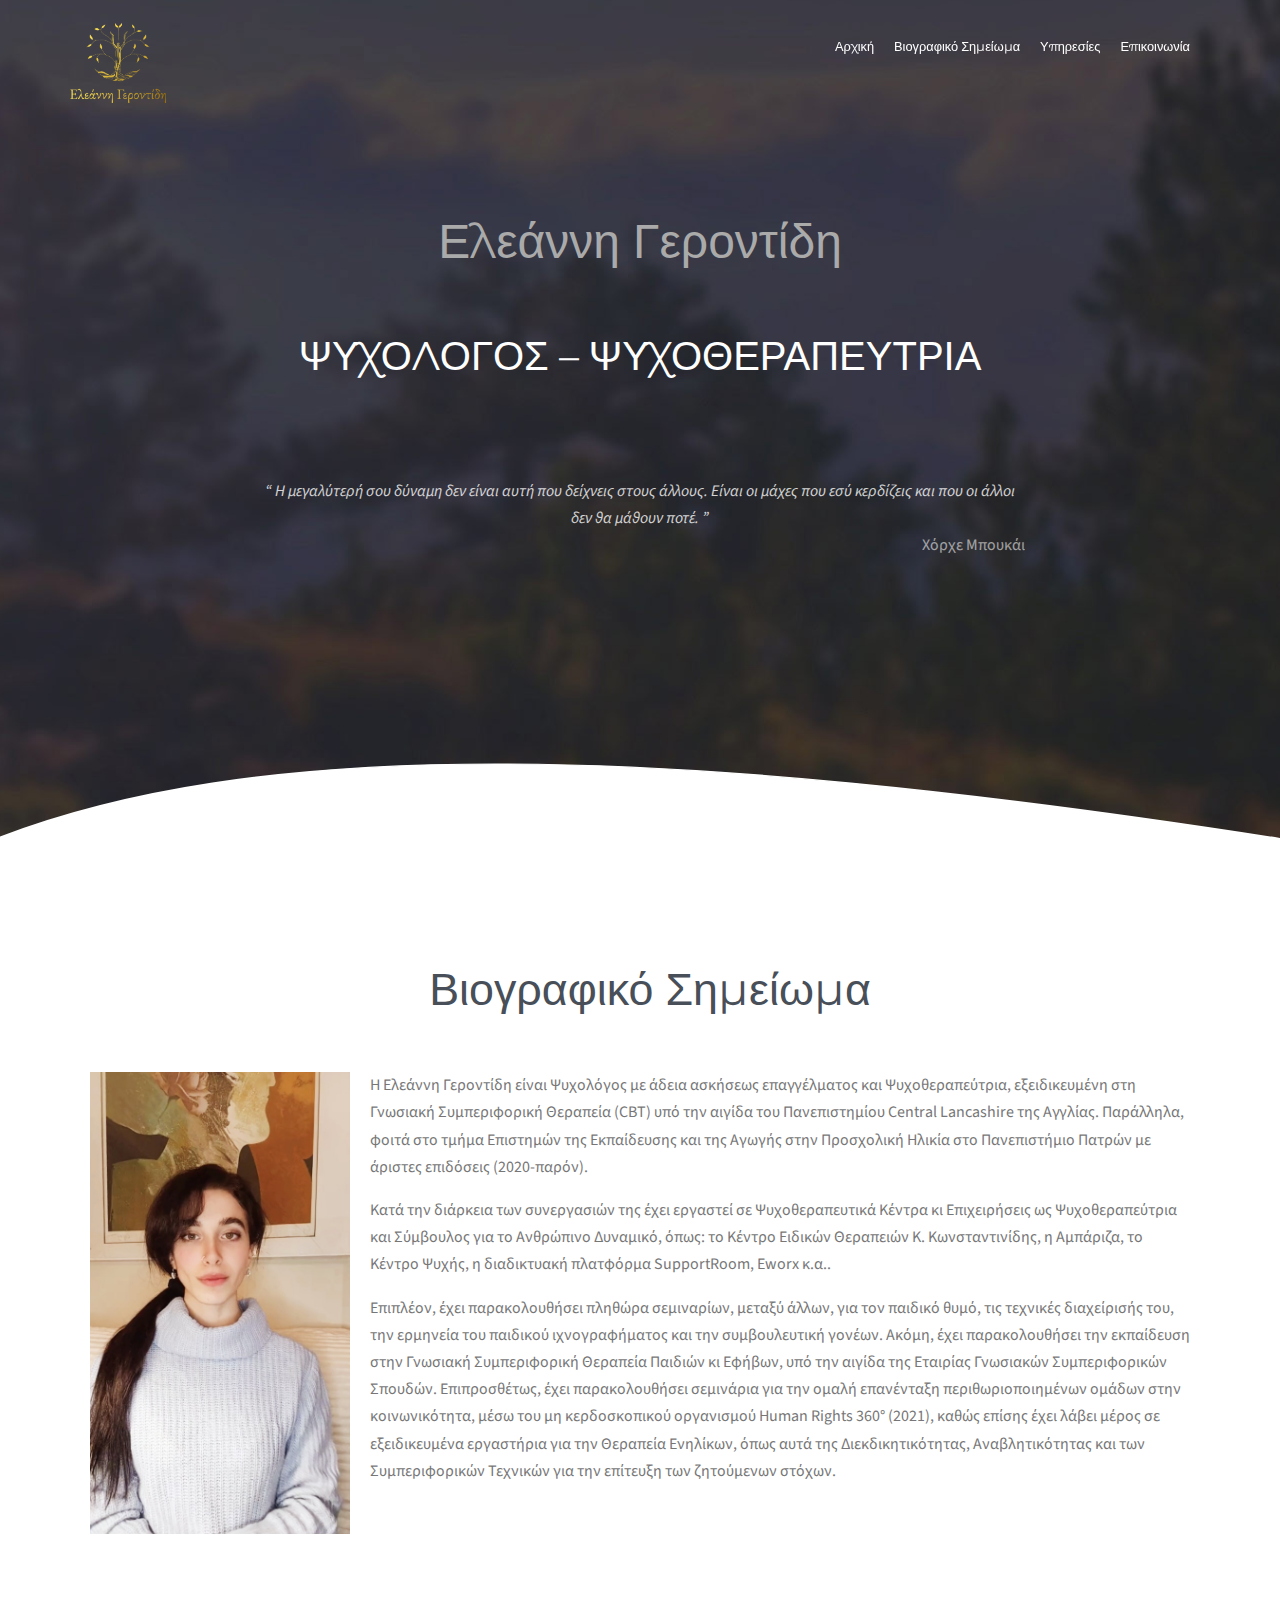
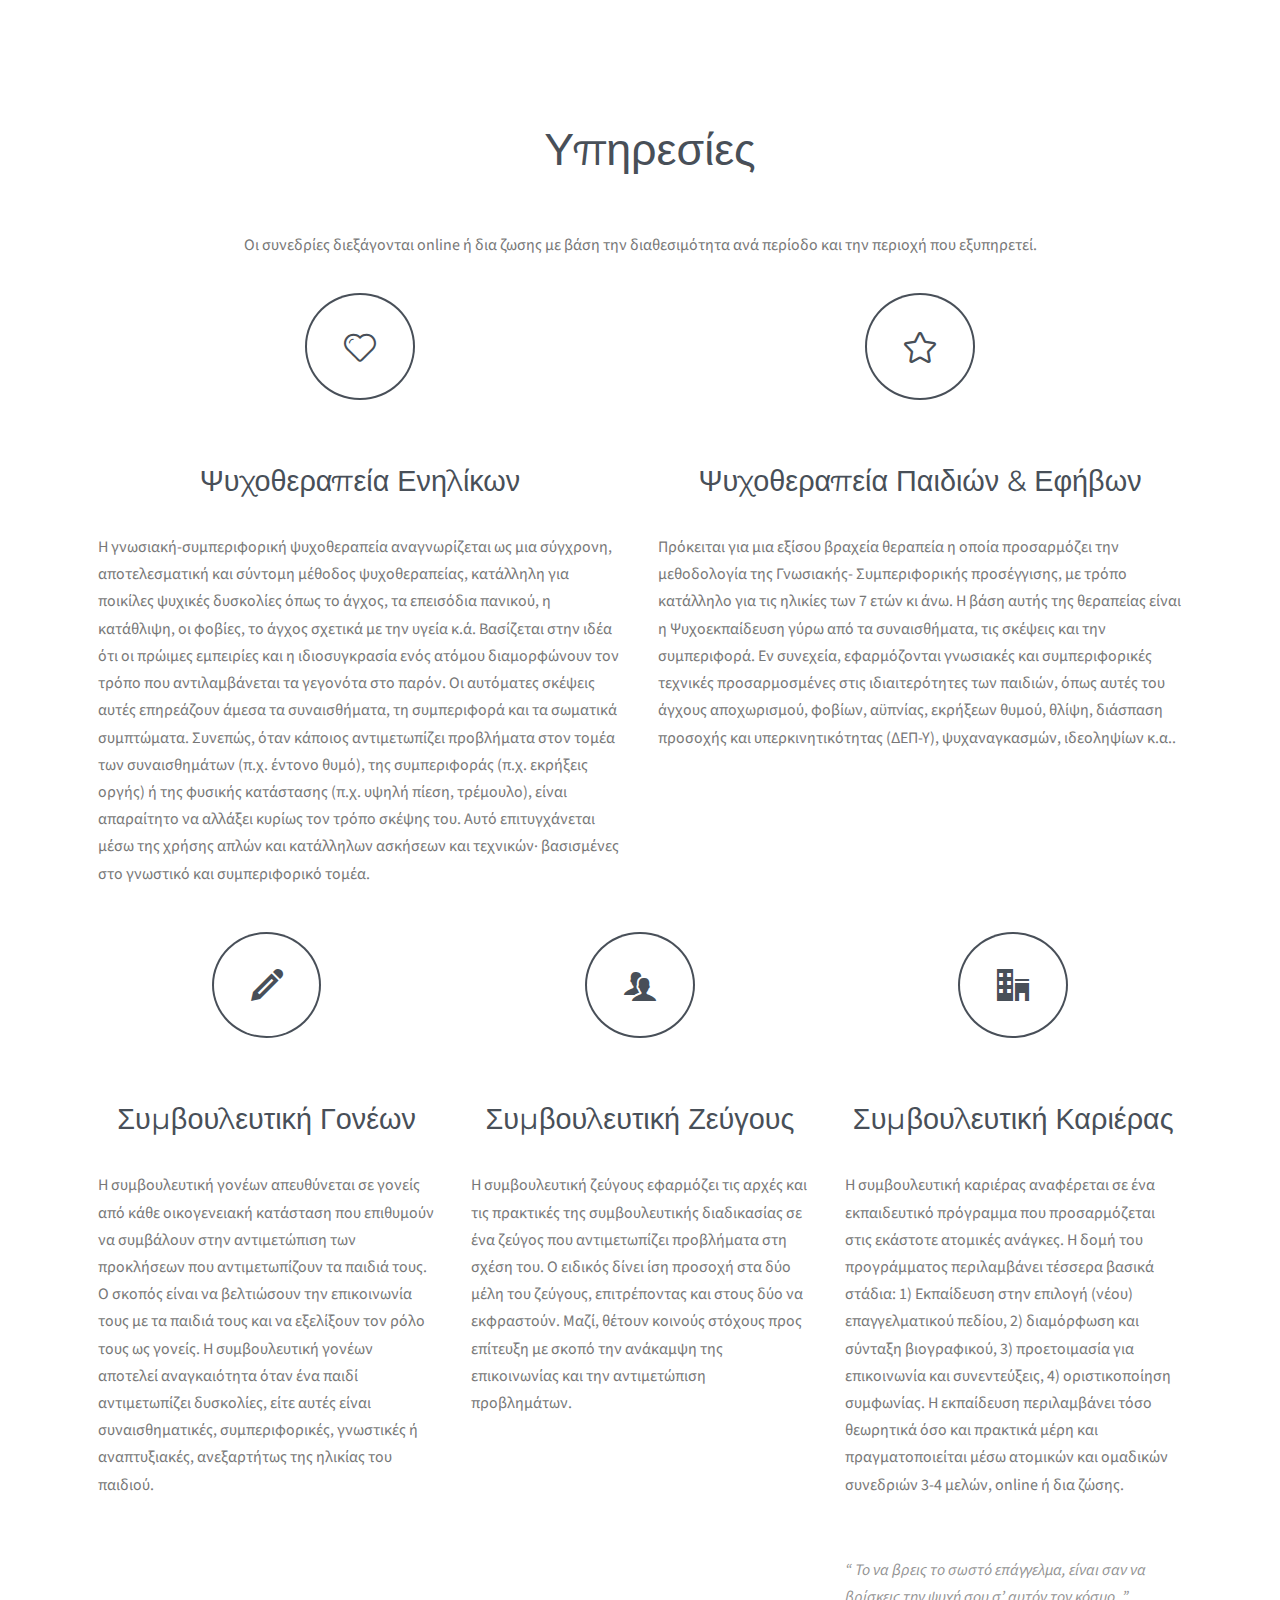
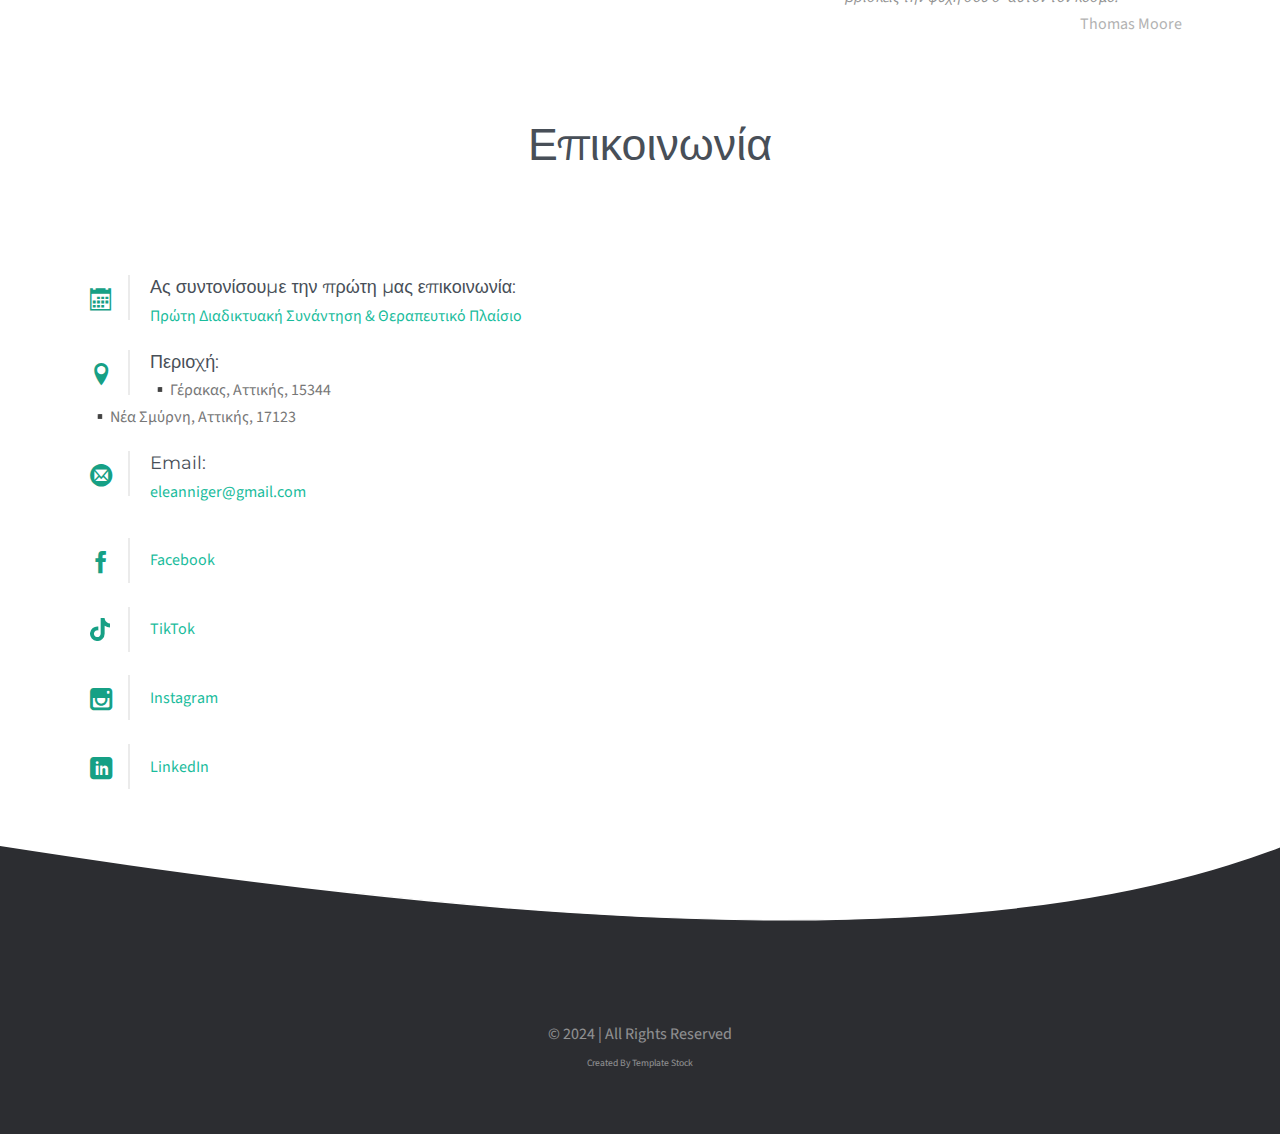
==== index.html @ d5b8cc00 "communication section: communication section: 3rd trial to add a 2nd address properly" ====
<!DOCTYPE html>
<!--
	The7 by TEMPLATE STOCK
	templatestock.co @templatestock
	Released for free under the Creative Commons Attribution 3.0 license (templated.co/license)
-->
<html lang="el">
	<head>
		<meta charset="utf-8" />
		<meta name="viewport" content="width=device-width, initial-scale=1, maximum-scale=1" />
		<title>Ελεάννη Γεροντίδη | Ψυχολόγος – Ψυχοθεραπεύτρια</title>

		<link rel="Shortcut Icon" type="image/x-icon" href="favicon.ico" />

		<!-- CSS -->
		<link rel="stylesheet" href="css/reset.css" />
		<link rel="stylesheet" href="css/simplegrid.css" />
		<link rel="stylesheet" href="css/icomoon.css" />
		<link rel="stylesheet" href="style.css?7" />

		<!-- Google Fonts -->
		<link
			href="https://fonts.googleapis.com/css?family=Source+Sans+Pro:300,400,700,900"
			rel="stylesheet"
			type="text/css"
		/>
		<link href="https://fonts.googleapis.com/css?family=Montserrat:400,700" rel="stylesheet" type="text/css" />
	</head>
	<body id="home">
		<!-- Header -->
		<header id="top-header" class="header-home">
			<div class="grid">
				<div class="col-1-1">
					<div class="content">
						<div class="logo-wrap">
							<a href="#home" class="logo">Ελεάννη Γεροντίδη</a>
						</div>
						<nav class="navigation">
							<input type="checkbox" id="nav-button" />
							<label for="nav-button" onclick></label>
							<ul class="nav-container">
								<li><a href="#home">Αρχική</a></li>
								<li><a href="#bio">Βιογραφικό Σημείωμα</a></li>
								<li><a href="#services">Υπηρεσίες</a></li>
								<!-- <li><a href="#newsletter">Newsletter</a></li> -->
								<li><a href="#contact">Επικοινωνία</a></li>
							</ul>
						</nav>
					</div>
				</div>
			</div>
		</header>
		<!-- End Header -->

		<!-- Parallax Section -->
		<div class="parallax-section parallax1">
			<div class="grid grid-pad">
				<div class="col-1-1">
					<div class="content content-header">
						<h1>Ελεάννη Γεροντίδη</h1>
						<h2>ΨΥΧΟΛΟΓΟΣ – ΨΥΧΟΘΕΡΑΠΕΥΤΡΙΑ</h2>
						<p class="quote">
							<q>
								Η μεγαλύτερή σου δύναμη δεν είναι αυτή που δείχνεις στους άλλους. Είναι οι μάχες που εσύ
								κερδίζεις και που οι άλλοι δεν θα μάθουν ποτέ.
							</q>
							<em>Χόρχε Μπουκάι</em>
						</p>
						<!-- <a target="_blank" class="btn btn-ghost" href="#">Find Out More</a> -->
					</div>
				</div>
			</div>
		</div>
		<!-- End Parallax Section -->

		<!-- CurveUp -->
		<svg
			class="curveUpColor"
			xmlns="http://www.w3.org/2000/svg"
			version="1.1"
			width="100%"
			height="100"
			viewBox="0 0 100 100"
			preserveAspectRatio="none"
		>
			<path d="M0 100 C 20 0 50 0 100 100 Z"></path>
		</svg>

		<!-- Bio Section -->
		<div class="wrap bio-wrap" id="bio">
			<section class="grid grid-pad">
				<h2>Βιογραφικό Σημείωμα</h2>
				<div class="col-3-12">
					<img src="images/eleanni.jpg" />
				</div>
				<div class="col-9-12">
					<p>
						Η Ελεάννη Γεροντίδη είναι Ψυχολόγος με άδεια ασκήσεως επαγγέλματος και Ψυχοθεραπεύτρια,
						εξειδικευμένη στη Γνωσιακή Συμπεριφορική Θεραπεία (CBT) υπό την αιγίδα του Πανεπιστημίου Central
						Lancashire της Αγγλίας. Παράλληλα, φοιτά στο τμήμα Επιστημών της Εκπαίδευσης και της Αγωγής στην
						Προσχολική Ηλικία στο Πανεπιστήμιο Πατρών με άριστες επιδόσεις (2020-παρόν).
					</p>
					<p>
						Κατά την διάρκεια των συνεργασιών της έχει εργαστεί σε Ψυχοθεραπευτικά Κέντρα κι Επιχειρήσεις ως
						Ψυχοθεραπεύτρια και Σύμβουλος για το Ανθρώπινο Δυναμικό, όπως: το Κέντρο Ειδικών Θεραπειών Κ.
						Κωνσταντινίδης, η Αμπάριζα, το Κέντρο Ψυχής, η διαδικτυακή πλατφόρμα SupportRoom, Eworx κ.α..
					</p>
					<p>
						Επιπλέον, έχει παρακολουθήσει πληθώρα σεμιναρίων, μεταξύ άλλων, για τον παιδικό θυμό, τις
						τεχνικές διαχείρισής του, την ερμηνεία του παιδικού ιχνογραφήματος και την συμβουλευτική γονέων.
						Ακόμη, έχει παρακολουθήσει την εκπαίδευση στην Γνωσιακή Συμπεριφορική Θεραπεία Παιδιών κι
						Εφήβων, υπό την αιγίδα της Εταιρίας Γνωσιακών Συμπεριφορικών Σπουδών. Επιπροσθέτως, έχει
						παρακολουθήσει σεμινάρια για την ομαλή επανένταξη περιθωριοποιημένων ομάδων στην κοινωνικότητα,
						μέσω του μη κερδοσκοπικού οργανισμού Human Rights 360° (2021), καθώς επίσης έχει λάβει μέρος σε
						εξειδικευμένα εργαστήρια για την Θεραπεία Ενηλίκων, όπως αυτά της Διεκδικητικότητας,
						Αναβλητικότητας και των Συμπεριφορικών Τεχνικών για την επίτευξη των ζητούμενων στόχων.
					</p>
				</div>
			</section>
		</div>
		<!-- End Bio Section -->

		<!-- Services Section -->
		<div class="wrap services-wrap" id="services">
			<section class="grid grid-pad services">
				<h2>Υπηρεσίες</h2>
				<div class="col-1-1">
					<p>
						Oι συνεδρίες διεξάγονται online ή δια ζωσης με βάση την διαθεσιμότητα ανά περίοδο και την
						περιοχή που εξυπηρετεί.
					</p>
				</div>
				<div class="col-1-2 service-box">
					<div class="content">
						<div class="service-icon">
							<i class="circle-icon icon-heart4"></i>
						</div>
						<div class="service-entry">
							<h3>Ψυχοθεραπεία Ενηλίκων</h3>
							<p>
								Η γνωσιακή-συμπεριφορική ψυχοθεραπεία αναγνωρίζεται ως μια σύγχρονη, αποτελεσματική και
								σύντομη μέθοδος ψυχοθεραπείας, κατάλληλη για ποικίλες ψυχικές δυσκολίες όπως το άγχος,
								τα επεισόδια πανικού, η κατάθλιψη, οι φοβίες, το άγχος σχετικά με την υγεία κ.ά.
								Βασίζεται στην ιδέα ότι οι πρώιμες εμπειρίες και η ιδιοσυγκρασία ενός ατόμου
								διαμορφώνουν τον τρόπο που αντιλαμβάνεται τα γεγονότα στο παρόν. Οι αυτόματες σκέψεις
								αυτές επηρεάζουν άμεσα τα συναισθήματα, τη συμπεριφορά και τα σωματικά συμπτώματα.
								Συνεπώς, όταν κάποιος αντιμετωπίζει προβλήματα στον τομέα των συναισθημάτων (π.χ. έντονο
								θυμό), της συμπεριφοράς (π.χ. εκρήξεις οργής) ή της φυσικής κατάστασης (π.χ. υψηλή
								πίεση, τρέμουλο), είναι απαραίτητο να αλλάξει κυρίως τον τρόπο σκέψης του. Αυτό
								επιτυγχάνεται μέσω της χρήσης απλών και κατάλληλων ασκήσεων και τεχνικών· βασισμένες στο
								γνωστικό και συμπεριφορικό τομέα.
							</p>
						</div>
					</div>
				</div>
				<div class="col-1-2 service-box">
					<div class="content">
						<div class="service-icon">
							<i class="circle-icon icon-star4"></i>
						</div>
						<div class="service-entry">
							<h3>Ψυχοθεραπεία Παιδιών &amp; Εφήβων</h3>
							<p>
								Πρόκειται για μια εξίσου βραχεία θεραπεία η οποία προσαρμόζει την μεθοδολογία της
								Γνωσιακής- Συμπεριφορικής προσέγγισης, με τρόπο κατάλληλο για τις ηλικίες των 7 ετών κι
								άνω. Η βάση αυτής της θεραπείας είναι η Ψυχοεκπαίδευση γύρω από τα συναισθήματα, τις
								σκέψεις και την συμπεριφορά. Εν συνεχεία, εφαρμόζονται γνωσιακές και συμπεριφορικές
								τεχνικές προσαρμοσμένες στις ιδιαιτερότητες των παιδιών, όπως αυτές του άγχους
								αποχωρισμού, φοβίων, αϋπνίας, εκρήξεων θυμού, θλίψη, διάσπαση προσοχής και
								υπερκινητικότητας (ΔΕΠ-Υ), ψυχαναγκασμών, ιδεοληψίων κ.α..
							</p>
						</div>
					</div>
				</div>
				<br style="clear: both" />
				<div class="col-1-3 service-box">
					<div class="content">
						<div class="service-icon">
							<i class="circle-icon icon-pencil"></i>
						</div>
						<div class="service-entry">
							<h3>Συμβουλευτική Γονέων</h3>
							<p>
								Η συμβουλευτική γονέων απευθύνεται σε γονείς από κάθε οικογενειακή κατάσταση που
								επιθυμούν να συμβάλουν στην αντιμετώπιση των προκλήσεων που αντιμετωπίζουν τα παιδιά
								τους. Ο σκοπός είναι να βελτιώσουν την επικοινωνία τους με τα παιδιά τους και να
								εξελίξουν τον ρόλο τους ως γονείς. Η συμβουλευτική γονέων αποτελεί αναγκαιότητα όταν ένα
								παιδί αντιμετωπίζει δυσκολίες, είτε αυτές είναι συναισθηματικές, συμπεριφορικές,
								γνωστικές ή αναπτυξιακές, ανεξαρτήτως της ηλικίας του παιδιού.
							</p>
						</div>
					</div>
				</div>
				<div class="col-1-3 service-box">
					<div class="content">
						<div class="service-icon">
							<i class="circle-icon icon-users"></i>
						</div>
						<div class="service-entry">
							<h3>Συμβουλευτική Ζεύγους</h3>
							<p>
								Η συμβουλευτική ζεύγους εφαρμόζει τις αρχές και τις πρακτικές της συμβουλευτικής
								διαδικασίας σε ένα ζεύγος που αντιμετωπίζει προβλήματα στη σχέση του. Ο ειδικός δίνει
								ίση προσοχή στα δύο μέλη του ζεύγους, επιτρέποντας και στους δύο να εκφραστούν. Μαζί,
								θέτουν κοινούς στόχους προς επίτευξη με σκοπό την ανάκαμψη της επικοινωνίας και την
								αντιμετώπιση προβλημάτων.
							</p>
						</div>
					</div>
				</div>
				<div class="col-1-3 service-box">
					<div class="content">
						<div class="service-icon">
							<i class="circle-icon icon-office"></i>
						</div>
						<div class="service-entry">
							<h3>Συμβουλευτική Καριέρας</h3>
							<p>
								Η συμβουλευτική καριέρας αναφέρεται σε ένα εκπαιδευτικό πρόγραμμα που προσαρμόζεται στις
								εκάστοτε ατομικές ανάγκες. Η δομή του προγράμματος περιλαμβάνει τέσσερα βασικά στάδια:
								1) Εκπαίδευση στην επιλογή (νέου) επαγγελματικού πεδίου, 2) διαμόρφωση και σύνταξη
								βιογραφικού, 3) προετοιμασία για επικοινωνία και συνεντεύξεις, 4) οριστικοποίηση
								συμφωνίας. Η εκπαίδευση περιλαμβάνει τόσο θεωρητικά όσο και πρακτικά μέρη και
								πραγματοποιείται μέσω ατομικών και ομαδικών συνεδριών 3-4 μελών, online ή δια ζώσης.
							</p>
							<p class="quote">
								<q>
									Το να βρεις το σωστό επάγγελμα, είναι σαν να βρίσκεις την ψυχή σου σ’ αυτόν τον
									κόσμο.
								</q>
								<em>Thomas Moore</em>
							</p>
						</div>
					</div>
				</div>
			</section>
		</div>
		<!-- End Services Section -->

		<!-- Newsletter Section -->
		<!-- <div class="wrap newsletter-wrap" id="newsletter">
			<section class="grid grid-pad news">
				<h2>Newsletter</h2>
				<div class="col-1-1">
					<p>
						TODO
					</p>
				</div>
			</section>
		</div> -->
		<!-- End Newsletter Section -->

		<!-- Contact Section -->
		<div class="wrap contact" id="contact">
			<div class="grid grid-pad">
				<h2>Επικοινωνία</h2>
				<div class="col-1-1">
					<div class="content address">
						<address>
							<div>
								<div class="box-icon">
									<i class="icon-calendar"></i>
								</div>
								<span>Ας συντονίσουμε την πρώτη μας επικοινωνία:</span>
								<p>
									<a href="https://calendly.com/eleannigerontidi/15" rel="nofollow noopener external"
										>Πρώτη Διαδικτυακή Συνάντηση & Θεραπευτικό Πλαίσιο</a
									>
								</p>
							</div>

							<div>
								<div class="box-icon">
									<i class="icon-location"></i>
								</div>
								<span>Περιοχή:</span>
								<p>▪️Γέρακας, Αττικής, 15344
								</p>	
									▪️Νέα Σμύρνη, Αττικής, 17123
							</div>
							
							<div>
								<div class="box-icon">
									<i class="icon-mail4"></i>
								</div>
								<span>Email:</span>
								<p><a href="mailto:eleanniger@gmail.com">eleanniger@gmail.com</a></p>
							</div>

							<div class="single-line-content">
								<div class="box-icon">
									<i class="icon-facebook"></i>
								</div>
								<p>
									<a
										href="https://www.facebook.com/profile.php?id=100003811371129"
										rel="nofollow noopener external"
										>Facebook</a
									>
								</p>
							</div>

							<div class="single-line-content">
								<div class="box-icon">
									<i class="icon-tiktok">
										<svg xmlns="http://www.w3.org/2000/svg" viewBox="0 0 448 512">
											<path
												d="M448 209.9a210.1 210.1 0 0 1 -122.8-39.3V349.4A162.6 162.6 0 1 1 185 188.3V278.2a74.6 74.6 0 1 0 52.2 71.2V0l88 0a121.2 121.2 0 0 0 1.9 22.2h0A122.2 122.2 0 0 0 381 102.4a121.4 121.4 0 0 0 67 20.1z"
											/>
										</svg>
									</i>
								</div>
								<p>
									<a href="https://www.tiktok.com/@eleanni_gerontidi" rel="nofollow noopener external"
										>TikTok</a
									>
								</p>
							</div>

							<div class="single-line-content">
								<div class="box-icon">
									<i class="icon-instagram"></i>
								</div>
								<p>
									<a
										href="https://www.instagram.com/eleanni_gerontidi/"
										rel="nofollow noopener external"
										>Instagram</a
									>
								</p>
							</div>

							<div class="single-line-content">
								<div class="box-icon">
									<i class="icon-linkedin"></i>
								</div>
								<p>
									<a
										href="https://www.linkedin.com/in/eleanni-gerontidi-261604266/"
										rel="nofollow noopener external"
										>LinkedIn</a
									>
								</p>
							</div>
						</address>
					</div>
				</div>
				<!-- <div class="col-1-2 pleft-25">
					<div class="content contact-form">
						<form class="form">
							<input type="text" class="comment-name" placeholder="Name*" required />
							<input type="email" class="comment-email" placeholder="Email*" required />
							<input type="text" class="comment-subject" placeholder="Subject" />
							<textarea class="required comment-text" placeholder="Message..." required></textarea>
							<input type="submit" value="Send Message" class="btn submit comment-submit" />
						</form>
					</div>
				</div> -->
			</div>
		</div>
		<!-- End Contact Section -->

		<!-- CurveDown -->
		<svg
			class="curveDownColor"
			xmlns="http://www.w3.org/2000/svg"
			version="1.1"
			width="100%"
			height="100"
			viewBox="0 0 100 100"
			preserveAspectRatio="none"
		>
			<path d="M0 0 C 50 100 80 100 100 0 Z"></path>
		</svg>

		<!-- Footer -->
		<footer class="wrap">
			<div class="social-footer">
				<div class="grid grid-pad">
					<div class="col-1-1">
						<div class="content">
							<div class="social-set"></div>
							<p class="source-org copyright">
								© 2024 | All Rights Reserved<br />
								<small
									>Created By
									<a href="http://templatestock.co" rel="nofollow noopener external"
										>Template Stock</a
									></small
								>
							</p>
						</div>
					</div>
				</div>
			</div>
		</footer>
		<!-- End Footer -->

		<div class="loader-overlay">
			<div class="loader">
				<div class="bar"></div>
				<div class="bar"></div>
				<div class="bar"></div>
				<div class="bar"></div>
				<div class="bar"></div>
			</div>
		</div>

		<!-- JS -->
		<script src="js/jquery.js"></script>
		<script src="js/main.js?7"></script>
		<script src="js/jquery.nav.js"></script>
	</body>
</html>
---- css/simplegrid.css ----
/*
  Simple Grid
  Learn More - http://dallasbass.com/simple-grid-a-lightweight-responsive-css-grid/
  Project Page - http://thisisdallas.github.com/Simple-Grid/
  Author - Dallas Bass
  Site - dallasbass.com
*/

*, *:after, *:before {
	-webkit-box-sizing: border-box;
	-moz-box-sizing: border-box;
	box-sizing: border-box;
}

body {
	margin: 0px;
}

[class*='col-'] {
	float: left;
	padding-right: 20px;
}

[class*='col-']:last-of-type {
	/*padding-right: 0px;*/
}

.grid {
	width: 100%;
	max-width: 1140px;
	min-width: 755px;
	margin: 0 auto;
	overflow: hidden;
}

.grid:after {
	content: "";
	display: table;
	clear: both;
}

.grid-pad {
	padding: 20px 0 0px 20px;
}

.grid-pad > [class*='col-']:last-of-type {
	padding-right: 20px;
}

.push-right {
	float: right;
}

/* Content Columns */

.col-1-1 {
	width: 100%;
}
.col-2-3, .col-8-12 {
	width: 66.66%;
}

.col-1-2, .col-6-12 {
	width: 50%;
}

.col-1-3, .col-4-12 {
	width: 33.33%;
}

.col-1-4, .col-3-12 {
	width: 25%;
}

.col-1-5 {
	width: 20%;
}

.col-1-6, .col-2-12 {
	width: 16.667%;
}

.col-1-7 {
	width: 14.28%;
}

.col-1-8 {
	width: 12.5%;
}

.col-1-9 {
	width: 11.1%;
}

.col-1-10 {
	width: 10%;
}

.col-1-11 {
	width: 9.09%;
}

.col-1-12 {
	width: 8.33%
}

/* Layout Columns */

.col-11-12 {
	width: 91.66%
}

.col-10-12 {
	width: 83.333%;
}

.col-9-12 {
	width: 75%;
}

.col-5-12 {
	width: 41.66%;
}

.col-7-12 {
	width: 58.33%
}

@media handheld, only screen and (max-width: 767px) {

	
	.grid {
		width: 100%;
		min-width: 0;
		margin-left: 0px;
		margin-right: 0px;
		padding-left: 0px;
		padding-right: 0px;
	}
	
	[class*='col-'] {
		width: 100%;
		float: none;
		margin-left: 0px;
		margin-right: 0px;
		margin-top: 10px;
		margin-bottom: 20px;
		padding-left: 20px;
		padding-right: 20px;
	}
}
---- css/icomoon.css ----
@font-face {
	font-family: 'icomoon';
	src:url('../fonts/icomoon.eot');
	src:url('../fonts/icomoon.eot?#iefix') format('embedded-opentype'),
		url('../fonts/icomoon.ttf') format('truetype'),
		url('../fonts/icomoon.woff') format('woff'),
		url('../fonts/icomoon.svg#icomoon') format('svg');
	font-weight: normal;
	font-style: normal;
}

[class^="icon-"], [class*=" icon-"] {
	font-family: 'icomoon';
	speak: none;
	font-style: normal;
	font-weight: normal;
	font-variant: normal;
	text-transform: none;
	line-height: 1;

	/* Better Font Rendering =========== */
	-webkit-font-smoothing: antialiased;
	-moz-osx-font-smoothing: grayscale;
}

.icon-home:before {
	content: "\e600";
}
.icon-home2:before {
	content: "\e601";
}
.icon-home3:before {
	content: "\e602";
}
.icon-office:before {
	content: "\e603";
}
.icon-newspaper:before {
	content: "\e604";
}
.icon-pencil:before {
	content: "\e605";
}
.icon-pencil2:before {
	content: "\e606";
}
.icon-quill:before {
	content: "\e607";
}
.icon-pen:before {
	content: "\e608";
}
.icon-blog:before {
	content: "\e609";
}
.icon-droplet:before {
	content: "\e60a";
}
.icon-paint-format:before {
	content: "\e60b";
}
.icon-image:before {
	content: "\e60c";
}
.icon-image2:before {
	content: "\e60d";
}
.icon-images:before {
	content: "\e60e";
}
.icon-camera:before {
	content: "\e60f";
}
.icon-music:before {
	content: "\e610";
}
.icon-headphones:before {
	content: "\e611";
}
.icon-play:before {
	content: "\e612";
}
.icon-film:before {
	content: "\e613";
}
.icon-camera2:before {
	content: "\e614";
}
.icon-dice:before {
	content: "\e615";
}
.icon-pacman:before {
	content: "\e616";
}
.icon-spades:before {
	content: "\e617";
}
.icon-clubs:before {
	content: "\e618";
}
.icon-diamonds:before {
	content: "\e619";
}
.icon-pawn:before {
	content: "\e61a";
}
.icon-bullhorn:before {
	content: "\e61b";
}
.icon-connection:before {
	content: "\e61c";
}
.icon-podcast:before {
	content: "\e61d";
}
.icon-feed:before {
	content: "\e61e";
}
.icon-book:before {
	content: "\e61f";
}
.icon-books:before {
	content: "\e620";
}
.icon-library:before {
	content: "\e621";
}
.icon-file:before {
	content: "\e622";
}
.icon-profile:before {
	content: "\e623";
}
.icon-file2:before {
	content: "\e624";
}
.icon-file3:before {
	content: "\e625";
}
.icon-file4:before {
	content: "\e626";
}
.icon-copy:before {
	content: "\e627";
}
.icon-copy2:before {
	content: "\e628";
}
.icon-copy3:before {
	content: "\e629";
}
.icon-paste:before {
	content: "\e62a";
}
.icon-paste2:before {
	content: "\e62b";
}
.icon-paste3:before {
	content: "\e62c";
}
.icon-stack:before {
	content: "\e62d";
}
.icon-folder:before {
	content: "\e62e";
}
.icon-folder-open:before {
	content: "\e62f";
}
.icon-tag:before {
	content: "\e630";
}
.icon-tags:before {
	content: "\e631";
}
.icon-barcode:before {
	content: "\e632";
}
.icon-qrcode:before {
	content: "\e633";
}
.icon-ticket:before {
	content: "\e634";
}
.icon-cart:before {
	content: "\e635";
}
.icon-cart2:before {
	content: "\e636";
}
.icon-cart3:before {
	content: "\e637";
}
.icon-coin:before {
	content: "\e638";
}
.icon-credit:before {
	content: "\e639";
}
.icon-calculate:before {
	content: "\e63a";
}
.icon-support:before {
	content: "\e63b";
}
.icon-phone:before {
	content: "\e63c";
}
.icon-phone-hang-up:before {
	content: "\e63d";
}
.icon-address-book:before {
	content: "\e63e";
}
.icon-notebook:before {
	content: "\e63f";
}
.icon-envelope:before {
	content: "\e640";
}
.icon-pushpin:before {
	content: "\e641";
}
.icon-location:before {
	content: "\e642";
}
.icon-location2:before {
	content: "\e643";
}
.icon-compass:before {
	content: "\e644";
}
.icon-map:before {
	content: "\e645";
}
.icon-map2:before {
	content: "\e646";
}
.icon-history:before {
	content: "\e647";
}
.icon-clock:before {
	content: "\e648";
}
.icon-clock2:before {
	content: "\e649";
}
.icon-alarm:before {
	content: "\e64a";
}
.icon-alarm2:before {
	content: "\e64b";
}
.icon-bell:before {
	content: "\e64c";
}
.icon-stopwatch:before {
	content: "\e64d";
}
.icon-calendar:before {
	content: "\e64e";
}
.icon-calendar2:before {
	content: "\e64f";
}
.icon-print:before {
	content: "\e650";
}
.icon-keyboard:before {
	content: "\e651";
}
.icon-screen:before {
	content: "\e652";
}
.icon-laptop:before {
	content: "\e653";
}
.icon-mobile:before {
	content: "\e654";
}
.icon-mobile2:before {
	content: "\e655";
}
.icon-tablet:before {
	content: "\e656";
}
.icon-tv:before {
	content: "\e657";
}
.icon-cabinet:before {
	content: "\e658";
}
.icon-drawer:before {
	content: "\e659";
}
.icon-drawer2:before {
	content: "\e65a";
}
.icon-drawer3:before {
	content: "\e65b";
}
.icon-box-add:before {
	content: "\e65c";
}
.icon-box-remove:before {
	content: "\e65d";
}
.icon-download:before {
	content: "\e65e";
}
.icon-upload:before {
	content: "\e65f";
}
.icon-disk:before {
	content: "\e660";
}
.icon-storage:before {
	content: "\e661";
}
.icon-undo:before {
	content: "\e662";
}
.icon-redo:before {
	content: "\e663";
}
.icon-flip:before {
	content: "\e664";
}
.icon-flip2:before {
	content: "\e665";
}
.icon-undo2:before {
	content: "\e666";
}
.icon-redo2:before {
	content: "\e667";
}
.icon-forward:before {
	content: "\e668";
}
.icon-reply:before {
	content: "\e669";
}
.icon-bubble:before {
	content: "\e66a";
}
.icon-bubbles:before {
	content: "\e66b";
}
.icon-bubbles2:before {
	content: "\e66c";
}
.icon-bubble2:before {
	content: "\e66d";
}
.icon-bubbles3:before {
	content: "\e66e";
}
.icon-bubbles4:before {
	content: "\e66f";
}
.icon-user:before {
	content: "\e670";
}
.icon-users:before {
	content: "\e671";
}
.icon-user2:before {
	content: "\e672";
}
.icon-users2:before {
	content: "\e673";
}
.icon-user3:before {
	content: "\e674";
}
.icon-user4:before {
	content: "\e675";
}
.icon-quotes-left:before {
	content: "\e676";
}
.icon-busy:before {
	content: "\e677";
}
.icon-spinner:before {
	content: "\e678";
}
.icon-spinner2:before {
	content: "\e679";
}
.icon-spinner3:before {
	content: "\e67a";
}
.icon-spinner4:before {
	content: "\e67b";
}
.icon-spinner5:before {
	content: "\e67c";
}
.icon-spinner6:before {
	content: "\e67d";
}
.icon-binoculars:before {
	content: "\e67e";
}
.icon-search:before {
	content: "\e67f";
}
.icon-zoom-in:before {
	content: "\e680";
}
.icon-zoom-out:before {
	content: "\e681";
}
.icon-expand:before {
	content: "\e682";
}
.icon-contract:before {
	content: "\e683";
}
.icon-expand2:before {
	content: "\e684";
}
.icon-contract2:before {
	content: "\e685";
}
.icon-key:before {
	content: "\e686";
}
.icon-key2:before {
	content: "\e687";
}
.icon-lock:before {
	content: "\e688";
}
.icon-lock2:before {
	content: "\e689";
}
.icon-unlocked:before {
	content: "\e68a";
}
.icon-wrench:before {
	content: "\e68b";
}
.icon-settings:before {
	content: "\e68c";
}
.icon-equalizer:before {
	content: "\e68d";
}
.icon-cog:before {
	content: "\e68e";
}
.icon-cogs:before {
	content: "\e68f";
}
.icon-cog2:before {
	content: "\e690";
}
.icon-hammer:before {
	content: "\e691";
}
.icon-wand:before {
	content: "\e692";
}
.icon-aid:before {
	content: "\e693";
}
.icon-bug:before {
	content: "\e694";
}
.icon-pie:before {
	content: "\e695";
}
.icon-stats:before {
	content: "\e696";
}
.icon-bars:before {
	content: "\e697";
}
.icon-bars2:before {
	content: "\e698";
}
.icon-gift:before {
	content: "\e699";
}
.icon-trophy:before {
	content: "\e69a";
}
.icon-glass:before {
	content: "\e69b";
}
.icon-mug:before {
	content: "\e69c";
}
.icon-food:before {
	content: "\e69d";
}
.icon-leaf:before {
	content: "\e69e";
}
.icon-rocket:before {
	content: "\e69f";
}
.icon-meter:before {
	content: "\e6a0";
}
.icon-meter2:before {
	content: "\e6a1";
}
.icon-dashboard:before {
	content: "\e6a2";
}
.icon-hammer2:before {
	content: "\e6a3";
}
.icon-fire:before {
	content: "\e6a4";
}
.icon-lab:before {
	content: "\e6a5";
}
.icon-magnet:before {
	content: "\e6a6";
}
.icon-remove:before {
	content: "\e6a7";
}
.icon-remove2:before {
	content: "\e6a8";
}
.icon-briefcase:before {
	content: "\e6a9";
}
.icon-airplane:before {
	content: "\e6aa";
}
.icon-truck:before {
	content: "\e6ab";
}
.icon-road:before {
	content: "\e6ac";
}
.icon-accessibility:before {
	content: "\e6ad";
}
.icon-target:before {
	content: "\e6ae";
}
.icon-shield:before {
	content: "\e6af";
}
.icon-lightning:before {
	content: "\e6b0";
}
.icon-switch:before {
	content: "\e6b1";
}
.icon-power-cord:before {
	content: "\e6b2";
}
.icon-signup:before {
	content: "\e6b3";
}
.icon-list:before {
	content: "\e6b4";
}
.icon-list2:before {
	content: "\e6b5";
}
.icon-numbered-list:before {
	content: "\e6b6";
}
.icon-menu:before {
	content: "\e6b7";
}
.icon-menu2:before {
	content: "\e6b8";
}
.icon-tree:before {
	content: "\e6b9";
}
.icon-cloud:before {
	content: "\e6ba";
}
.icon-cloud-download:before {
	content: "\e6bb";
}
.icon-cloud-upload:before {
	content: "\e6bc";
}
.icon-download2:before {
	content: "\e6bd";
}
.icon-upload2:before {
	content: "\e6be";
}
.icon-download3:before {
	content: "\e6bf";
}
.icon-upload3:before {
	content: "\e6c0";
}
.icon-globe:before {
	content: "\e6c1";
}
.icon-earth:before {
	content: "\e6c2";
}
.icon-link:before {
	content: "\e6c3";
}
.icon-flag:before {
	content: "\e6c4";
}
.icon-attachment:before {
	content: "\e6c5";
}
.icon-eye:before {
	content: "\e6c6";
}
.icon-eye-blocked:before {
	content: "\e6c7";
}
.icon-eye2:before {
	content: "\e6c8";
}
.icon-bookmark:before {
	content: "\e6c9";
}
.icon-bookmarks:before {
	content: "\e6ca";
}
.icon-brightness-medium:before {
	content: "\e6cb";
}
.icon-brightness-contrast:before {
	content: "\e6cc";
}
.icon-contrast:before {
	content: "\e6cd";
}
.icon-star:before {
	content: "\e6ce";
}
.icon-star2:before {
	content: "\e6cf";
}
.icon-star3:before {
	content: "\e6d0";
}
.icon-heart:before {
	content: "\e6d1";
}
.icon-heart2:before {
	content: "\e6d2";
}
.icon-heart-broken:before {
	content: "\e6d3";
}
.icon-thumbs-up:before {
	content: "\e6d4";
}
.icon-thumbs-up2:before {
	content: "\e6d5";
}
.icon-happy:before {
	content: "\e6d6";
}
.icon-happy2:before {
	content: "\e6d7";
}
.icon-smiley:before {
	content: "\e6d8";
}
.icon-smiley2:before {
	content: "\e6d9";
}
.icon-tongue:before {
	content: "\e6da";
}
.icon-tongue2:before {
	content: "\e6db";
}
.icon-sad:before {
	content: "\e6dc";
}
.icon-sad2:before {
	content: "\e6dd";
}
.icon-wink:before {
	content: "\e6de";
}
.icon-wink2:before {
	content: "\e6df";
}
.icon-grin:before {
	content: "\e6e0";
}
.icon-grin2:before {
	content: "\e6e1";
}
.icon-cool:before {
	content: "\e6e2";
}
.icon-cool2:before {
	content: "\e6e3";
}
.icon-angry:before {
	content: "\e6e4";
}
.icon-angry2:before {
	content: "\e6e5";
}
.icon-evil:before {
	content: "\e6e6";
}
.icon-evil2:before {
	content: "\e6e7";
}
.icon-shocked:before {
	content: "\e6e8";
}
.icon-shocked2:before {
	content: "\e6e9";
}
.icon-confused:before {
	content: "\e6ea";
}
.icon-confused2:before {
	content: "\e6eb";
}
.icon-neutral:before {
	content: "\e6ec";
}
.icon-neutral2:before {
	content: "\e6ed";
}
.icon-wondering:before {
	content: "\e6ee";
}
.icon-wondering2:before {
	content: "\e6ef";
}
.icon-point-up:before {
	content: "\e6f0";
}
.icon-point-right:before {
	content: "\e6f1";
}
.icon-point-down:before {
	content: "\e6f2";
}
.icon-point-left:before {
	content: "\e6f3";
}
.icon-warning:before {
	content: "\e6f4";
}
.icon-notification:before {
	content: "\e6f5";
}
.icon-question:before {
	content: "\e6f6";
}
.icon-info:before {
	content: "\e6f7";
}
.icon-info2:before {
	content: "\e6f8";
}
.icon-blocked:before {
	content: "\e6f9";
}
.icon-cancel-circle:before {
	content: "\e6fa";
}
.icon-checkmark-circle:before {
	content: "\e6fb";
}
.icon-spam:before {
	content: "\e6fc";
}
.icon-close:before {
	content: "\e6fd";
}
.icon-checkmark:before {
	content: "\e6fe";
}
.icon-checkmark2:before {
	content: "\e6ff";
}
.icon-spell-check:before {
	content: "\e700";
}
.icon-minus:before {
	content: "\e701";
}
.icon-plus:before {
	content: "\e702";
}
.icon-enter:before {
	content: "\e703";
}
.icon-exit:before {
	content: "\e704";
}
.icon-play2:before {
	content: "\e705";
}
.icon-pause:before {
	content: "\e706";
}
.icon-stop:before {
	content: "\e707";
}
.icon-backward:before {
	content: "\e708";
}
.icon-forward2:before {
	content: "\e709";
}
.icon-play3:before {
	content: "\e70a";
}
.icon-pause2:before {
	content: "\e70b";
}
.icon-stop2:before {
	content: "\e70c";
}
.icon-backward2:before {
	content: "\e70d";
}
.icon-forward3:before {
	content: "\e70e";
}
.icon-first:before {
	content: "\e70f";
}
.icon-last:before {
	content: "\e710";
}
.icon-previous:before {
	content: "\e711";
}
.icon-next:before {
	content: "\e712";
}
.icon-eject:before {
	content: "\e713";
}
.icon-volume-high:before {
	content: "\e714";
}
.icon-volume-medium:before {
	content: "\e715";
}
.icon-volume-low:before {
	content: "\e716";
}
.icon-volume-mute:before {
	content: "\e717";
}
.icon-volume-mute2:before {
	content: "\e718";
}
.icon-volume-increase:before {
	content: "\e719";
}
.icon-volume-decrease:before {
	content: "\e71a";
}
.icon-loop:before {
	content: "\e71b";
}
.icon-loop2:before {
	content: "\e71c";
}
.icon-loop3:before {
	content: "\e71d";
}
.icon-shuffle:before {
	content: "\e71e";
}
.icon-arrow-up-left:before {
	content: "\e71f";
}
.icon-arrow-up:before {
	content: "\e720";
}
.icon-arrow-up-right:before {
	content: "\e721";
}
.icon-arrow-right:before {
	content: "\e722";
}
.icon-arrow-down-right:before {
	content: "\e723";
}
.icon-arrow-down:before {
	content: "\e724";
}
.icon-arrow-down-left:before {
	content: "\e725";
}
.icon-arrow-left:before {
	content: "\e726";
}
.icon-arrow-up-left2:before {
	content: "\e727";
}
.icon-arrow-up2:before {
	content: "\e728";
}
.icon-arrow-up-right2:before {
	content: "\e729";
}
.icon-arrow-right2:before {
	content: "\e72a";
}
.icon-arrow-down-right2:before {
	content: "\e72b";
}
.icon-arrow-down2:before {
	content: "\e72c";
}
.icon-arrow-down-left2:before {
	content: "\e72d";
}
.icon-arrow-left2:before {
	content: "\e72e";
}
.icon-arrow-up-left3:before {
	content: "\e72f";
}
.icon-arrow-up3:before {
	content: "\e730";
}
.icon-arrow-up-right3:before {
	content: "\e731";
}
.icon-arrow-right3:before {
	content: "\e732";
}
.icon-arrow-down-right3:before {
	content: "\e733";
}
.icon-arrow-down3:before {
	content: "\e734";
}
.icon-arrow-down-left3:before {
	content: "\e735";
}
.icon-arrow-left3:before {
	content: "\e736";
}
.icon-tab:before {
	content: "\e737";
}
.icon-checkbox-checked:before {
	content: "\e738";
}
.icon-checkbox-unchecked:before {
	content: "\e739";
}
.icon-checkbox-partial:before {
	content: "\e73a";
}
.icon-radio-checked:before {
	content: "\e73b";
}
.icon-radio-unchecked:before {
	content: "\e73c";
}
.icon-crop:before {
	content: "\e73d";
}
.icon-scissors:before {
	content: "\e73e";
}
.icon-filter:before {
	content: "\e73f";
}
.icon-filter2:before {
	content: "\e740";
}
.icon-font:before {
	content: "\e741";
}
.icon-text-height:before {
	content: "\e742";
}
.icon-text-width:before {
	content: "\e743";
}
.icon-bold:before {
	content: "\e744";
}
.icon-underline:before {
	content: "\e745";
}
.icon-italic:before {
	content: "\e746";
}
.icon-strikethrough:before {
	content: "\e747";
}
.icon-omega:before {
	content: "\e748";
}
.icon-sigma:before {
	content: "\e749";
}
.icon-table:before {
	content: "\e74a";
}
.icon-table2:before {
	content: "\e74b";
}
.icon-insert-template:before {
	content: "\e74c";
}
.icon-pilcrow:before {
	content: "\e74d";
}
.icon-left-toright:before {
	content: "\e74e";
}
.icon-right-toleft:before {
	content: "\e74f";
}
.icon-paragraph-left:before {
	content: "\e750";
}
.icon-paragraph-center:before {
	content: "\e751";
}
.icon-paragraph-right:before {
	content: "\e752";
}
.icon-paragraph-justify:before {
	content: "\e753";
}
.icon-paragraph-left2:before {
	content: "\e754";
}
.icon-paragraph-center2:before {
	content: "\e755";
}
.icon-paragraph-right2:before {
	content: "\e756";
}
.icon-paragraph-justify2:before {
	content: "\e757";
}
.icon-indent-increase:before {
	content: "\e758";
}
.icon-indent-decrease:before {
	content: "\e759";
}
.icon-new-tab:before {
	content: "\e75a";
}
.icon-embed:before {
	content: "\e75b";
}
.icon-code:before {
	content: "\e75c";
}
.icon-console:before {
	content: "\e75d";
}
.icon-share:before {
	content: "\e75e";
}
.icon-mail:before {
	content: "\e75f";
}
.icon-mail2:before {
	content: "\e760";
}
.icon-mail3:before {
	content: "\e761";
}
.icon-mail4:before {
	content: "\e762";
}
.icon-google:before {
	content: "\e763";
}
.icon-google-plus:before {
	content: "\e764";
}
.icon-google-plus2:before {
	content: "\e765";
}
.icon-google-plus3:before {
	content: "\e766";
}
.icon-google-plus4:before {
	content: "\e767";
}
.icon-google-drive:before {
	content: "\e768";
}
.icon-facebook:before {
	content: "\e769";
}
.icon-facebook2:before {
	content: "\e76a";
}
.icon-facebook3:before {
	content: "\e76b";
}
.icon-instagram:before {
	content: "\e76c";
}
.icon-twitter:before {
	content: "\e76d";
}
.icon-twitter2:before {
	content: "\e76e";
}
.icon-twitter3:before {
	content: "\e76f";
}
.icon-feed2:before {
	content: "\e770";
}
.icon-feed3:before {
	content: "\e771";
}
.icon-feed4:before {
	content: "\e772";
}
.icon-youtube:before {
	content: "\e773";
}
.icon-youtube2:before {
	content: "\e774";
}
.icon-vimeo:before {
	content: "\e775";
}
.icon-vimeo2:before {
	content: "\e776";
}
.icon-vimeo3:before {
	content: "\e777";
}
.icon-lanyrd:before {
	content: "\e778";
}
.icon-flickr:before {
	content: "\e779";
}
.icon-flickr2:before {
	content: "\e77a";
}
.icon-flickr3:before {
	content: "\e77b";
}
.icon-flickr4:before {
	content: "\e77c";
}
.icon-picassa:before {
	content: "\e77d";
}
.icon-picassa2:before {
	content: "\e77e";
}
.icon-dribbble:before {
	content: "\e77f";
}
.icon-dribbble2:before {
	content: "\e780";
}
.icon-dribbble3:before {
	content: "\e781";
}
.icon-forrst:before {
	content: "\e782";
}
.icon-forrst2:before {
	content: "\e783";
}
.icon-deviantart:before {
	content: "\e784";
}
.icon-deviantart2:before {
	content: "\e785";
}
.icon-steam:before {
	content: "\e786";
}
.icon-steam2:before {
	content: "\e787";
}
.icon-github:before {
	content: "\e788";
}
.icon-github2:before {
	content: "\e789";
}
.icon-github3:before {
	content: "\e78a";
}
.icon-github4:before {
	content: "\e78b";
}
.icon-github5:before {
	content: "\e78c";
}
.icon-wordpress:before {
	content: "\e78d";
}
.icon-wordpress2:before {
	content: "\e78e";
}
.icon-joomla:before {
	content: "\e78f";
}
.icon-blogger:before {
	content: "\e790";
}
.icon-blogger2:before {
	content: "\e791";
}
.icon-tumblr:before {
	content: "\e792";
}
.icon-tumblr2:before {
	content: "\e793";
}
.icon-yahoo:before {
	content: "\e794";
}
.icon-tux:before {
	content: "\e795";
}
.icon-apple:before {
	content: "\e796";
}
.icon-finder:before {
	content: "\e797";
}
.icon-android:before {
	content: "\e798";
}
.icon-windows:before {
	content: "\e799";
}
.icon-windows8:before {
	content: "\e79a";
}
.icon-soundcloud:before {
	content: "\e79b";
}
.icon-soundcloud2:before {
	content: "\e79c";
}
.icon-skype:before {
	content: "\e79d";
}
.icon-reddit:before {
	content: "\e79e";
}
.icon-linkedin:before {
	content: "\e79f";
}
.icon-lastfm:before {
	content: "\e7a0";
}
.icon-lastfm2:before {
	content: "\e7a1";
}
.icon-delicious:before {
	content: "\e7a2";
}
.icon-stumbleupon:before {
	content: "\e7a3";
}
.icon-stumbleupon2:before {
	content: "\e7a4";
}
.icon-stackoverflow:before {
	content: "\e7a5";
}
.icon-pinterest:before {
	content: "\e7a6";
}
.icon-pinterest2:before {
	content: "\e7a7";
}
.icon-xing:before {
	content: "\e7a8";
}
.icon-xing2:before {
	content: "\e7a9";
}
.icon-flattr:before {
	content: "\e7aa";
}
.icon-foursquare:before {
	content: "\e7ab";
}
.icon-foursquare2:before {
	content: "\e7ac";
}
.icon-paypal:before {
	content: "\e7ad";
}
.icon-paypal2:before {
	content: "\e7ae";
}
.icon-paypal3:before {
	content: "\e7af";
}
.icon-yelp:before {
	content: "\e7b0";
}
.icon-libreoffice:before {
	content: "\e7b1";
}
.icon-file-pdf:before {
	content: "\e7b2";
}
.icon-file-openoffice:before {
	content: "\e7b3";
}
.icon-file-word:before {
	content: "\e7b4";
}
.icon-file-excel:before {
	content: "\e7b5";
}
.icon-file-zip:before {
	content: "\e7b6";
}
.icon-file-powerpoint:before {
	content: "\e7b7";
}
.icon-file-xml:before {
	content: "\e7b8";
}
.icon-file-css:before {
	content: "\e7b9";
}
.icon-html5:before {
	content: "\e7ba";
}
.icon-html52:before {
	content: "\e7bb";
}
.icon-css3:before {
	content: "\e7bc";
}
.icon-chrome:before {
	content: "\e7bd";
}
.icon-firefox:before {
	content: "\e7be";
}
.icon-IE:before {
	content: "\e7bf";
}
.icon-opera:before {
	content: "\e7c0";
}
.icon-safari:before {
	content: "\e7c1";
}
.icon-IcoMoon:before {
	content: "\e7c2";
}
.icon-store:before {
	content: "\e7c3";
}
.icon-out:before {
	content: "\e7c4";
}
.icon-in:before {
	content: "\e7c5";
}
.icon-in-alt:before {
	content: "\e7c6";
}
.icon-home4:before {
	content: "\e7c7";
}
.icon-light-bulb:before {
	content: "\e7c8";
}
.icon-anchor:before {
	content: "\e7c9";
}
.icon-feather:before {
	content: "\e7ca";
}
.icon-expand3:before {
	content: "\e7cb";
}
.icon-maximize:before {
	content: "\e7cc";
}
.icon-search2:before {
	content: "\e7cd";
}
.icon-zoom-in2:before {
	content: "\e7ce";
}
.icon-zoom-out2:before {
	content: "\e7cf";
}
.icon-add:before {
	content: "\e7d0";
}
.icon-subtract:before {
	content: "\e7d1";
}
.icon-exclamation:before {
	content: "\e7d2";
}
.icon-question2:before {
	content: "\e7d3";
}
.icon-close2:before {
	content: "\e7d4";
}
.icon-cmd:before {
	content: "\e7d5";
}
.icon-forbid:before {
	content: "\e7d6";
}
.icon-book2:before {
	content: "\e7d7";
}
.icon-spinner7:before {
	content: "\e7d8";
}
.icon-play4:before {
	content: "\e7d9";
}
.icon-stop3:before {
	content: "\e7da";
}
.icon-pause3:before {
	content: "\e7db";
}
.icon-forward4:before {
	content: "\e7dc";
}
.icon-rewind:before {
	content: "\e7dd";
}
.icon-sound:before {
	content: "\e7de";
}
.icon-sound-alt:before {
	content: "\e7df";
}
.icon-sound-off:before {
	content: "\e7e0";
}
.icon-task:before {
	content: "\e7e1";
}
.icon-inbox:before {
	content: "\e7e2";
}
.icon-inbox-alt:before {
	content: "\e7e3";
}
.icon-envelope2:before {
	content: "\e7e4";
}
.icon-compose:before {
	content: "\e7e5";
}
.icon-newspaper2:before {
	content: "\e7e6";
}
.icon-newspaper-alt:before {
	content: "\e7e7";
}
.icon-clipboard:before {
	content: "\e7e8";
}
.icon-calendar3:before {
	content: "\e7e9";
}
.icon-hyperlink:before {
	content: "\e7ea";
}
.icon-trash:before {
	content: "\e7eb";
}
.icon-trash-alt:before {
	content: "\e7ec";
}
.icon-grid:before {
	content: "\e7ed";
}
.icon-grid-alt:before {
	content: "\e7ee";
}
.icon-menu3:before {
	content: "\e7ef";
}
.icon-list3:before {
	content: "\e7f0";
}
.icon-gallery:before {
	content: "\e7f1";
}
.icon-calculator:before {
	content: "\e7f2";
}
.icon-windows2:before {
	content: "\e7f3";
}
.icon-browser:before {
	content: "\e7f4";
}
.icon-alarm3:before {
	content: "\e7f5";
}
.icon-clock3:before {
	content: "\e7f6";
}
.icon-attachment2:before {
	content: "\e7f7";
}
.icon-settings2:before {
	content: "\e7f8";
}
.icon-portfolio:before {
	content: "\e7f9";
}
.icon-user5:before {
	content: "\e7fa";
}
.icon-users3:before {
	content: "\e7fb";
}
.icon-heart3:before {
	content: "\e7fc";
}
.icon-chat:before {
	content: "\e7fd";
}
.icon-comments:before {
	content: "\e7fe";
}
.icon-screen2:before {
	content: "\e7ff";
}
.icon-iphone:before {
	content: "\e800";
}
.icon-ipad:before {
	content: "\e801";
}
.icon-fork-andspoon:before {
	content: "\e802";
}
.icon-fork-andknife:before {
	content: "\e803";
}
.icon-instagram2:before {
	content: "\e804";
}
.icon-facebook4:before {
	content: "\e805";
}
.icon-delicious2:before {
	content: "\e806";
}
.icon-googleplus:before {
	content: "\e807";
}
.icon-dribbble4:before {
	content: "\e808";
}
.icon-pin:before {
	content: "\e809";
}
.icon-pin-alt:before {
	content: "\e80a";
}
.icon-camera3:before {
	content: "\e80b";
}
.icon-brightness:before {
	content: "\e80c";
}
.icon-brightness-half:before {
	content: "\e80d";
}
.icon-moon:before {
	content: "\e80e";
}
.icon-cloud2:before {
	content: "\e80f";
}
.icon-circle-full:before {
	content: "\e810";
}
.icon-circle-half:before {
	content: "\e811";
}
.icon-globe2:before {
	content: "\e812";
}
.icon-heart4:before {
	content: "\e813";
}
.icon-cloud3:before {
	content: "\e814";
}
.icon-star4:before {
	content: "\e815";
}
.icon-tv2:before {
	content: "\e816";
}
.icon-sound2:before {
	content: "\e817";
}
.icon-video:before {
	content: "\e818";
}
.icon-trash2:before {
	content: "\e819";
}
.icon-user6:before {
	content: "\e81a";
}
.icon-key3:before {
	content: "\e81b";
}
.icon-search3:before {
	content: "\e81c";
}
.icon-settings3:before {
	content: "\e81d";
}
.icon-camera4:before {
	content: "\e81e";
}
.icon-tag2:before {
	content: "\e81f";
}
.icon-lock3:before {
	content: "\e820";
}
.icon-bulb:before {
	content: "\e821";
}
.icon-pen2:before {
	content: "\e822";
}
.icon-diamond:before {
	content: "\e823";
}
.icon-display:before {
	content: "\e824";
}
.icon-location3:before {
	content: "\e825";
}
.icon-eye3:before {
	content: "\e826";
}
.icon-bubble3:before {
	content: "\e827";
}
.icon-stack2:before {
	content: "\e828";
}
.icon-cup:before {
	content: "\e829";
}
.icon-phone2:before {
	content: "\e82a";
}
.icon-news:before {
	content: "\e82b";
}
.icon-mail5:before {
	content: "\e82c";
}
.icon-like:before {
	content: "\e82d";
}
.icon-photo:before {
	content: "\e82e";
}
.icon-note:before {
	content: "\e82f";
}
.icon-clock4:before {
	content: "\e830";
}
.icon-paperplane:before {
	content: "\e831";
}
.icon-params:before {
	content: "\e832";
}
.icon-banknote:before {
	content: "\e833";
}
.icon-data:before {
	content: "\e834";
}
.icon-music2:before {
	content: "\e835";
}
.icon-megaphone:before {
	content: "\e836";
}
.icon-study:before {
	content: "\e837";
}
.icon-lab2:before {
	content: "\e838";
}
.icon-food2:before {
	content: "\e839";
}
.icon-t-shirt:before {
	content: "\e83a";
}
.icon-fire2:before {
	content: "\e83b";
}
.icon-clip:before {
	content: "\e83c";
}
.icon-shop:before {
	content: "\e83d";
}
.icon-calendar4:before {
	content: "\e83e";
}
.icon-wallet:before {
	content: "\e83f";
}
.icon-vynil:before {
	content: "\e840";
}
.icon-truck2:before {
	content: "\e841";
}
.icon-world:before {
	content: "\e842";
}
.icon-phone3:before {
	content: "\e843";
}
.icon-mobile3:before {
	content: "\e844";
}
.icon-mouse:before {
	content: "\e845";
}
.icon-directions:before {
	content: "\e846";
}
.icon-mail6:before {
	content: "\e847";
}
.icon-paperplane2:before {
	content: "\e848";
}
.icon-pencil3:before {
	content: "\e849";
}
.icon-feather2:before {
	content: "\e84a";
}
.icon-paperclip:before {
	content: "\e84b";
}
.icon-drawer4:before {
	content: "\e84c";
}
.icon-reply2:before {
	content: "\e84d";
}
.icon-reply-all:before {
	content: "\e84e";
}
.icon-forward5:before {
	content: "\e84f";
}
.icon-user7:before {
	content: "\e850";
}
.icon-users4:before {
	content: "\e851";
}
.icon-user-add:before {
	content: "\e852";
}
.icon-vcard:before {
	content: "\e853";
}
.icon-export:before {
	content: "\e854";
}
.icon-location4:before {
	content: "\e855";
}
.icon-map3:before {
	content: "\e856";
}
.icon-compass2:before {
	content: "\e857";
}
.icon-location5:before {
	content: "\e858";
}
.icon-target2:before {
	content: "\e859";
}
.icon-share2:before {
	content: "\e85a";
}
.icon-sharable:before {
	content: "\e85b";
}
.icon-heart5:before {
	content: "\e85c";
}
.icon-heart6:before {
	content: "\e85d";
}
.icon-star5:before {
	content: "\e85e";
}
.icon-star6:before {
	content: "\e85f";
}
.icon-thumbs-up3:before {
	content: "\e860";
}
.icon-thumbs-down:before {
	content: "\e861";
}
.icon-chat2:before {
	content: "\e862";
}
.icon-comment:before {
	content: "\e863";
}
.icon-quote:before {
	content: "\e864";
}
.icon-house:before {
	content: "\e865";
}
.icon-popup:before {
	content: "\e866";
}
.icon-search4:before {
	content: "\e867";
}
.icon-flashlight:before {
	content: "\e868";
}
.icon-printer:before {
	content: "\e869";
}
.icon-bell2:before {
	content: "\e86a";
}
.icon-link2:before {
	content: "\e86b";
}
.icon-flag2:before {
	content: "\e86c";
}
.icon-cog3:before {
	content: "\e86d";
}
.icon-tools:before {
	content: "\e86e";
}
.icon-trophy2:before {
	content: "\e86f";
}
.icon-tag3:before {
	content: "\e870";
}
.icon-camera5:before {
	content: "\e871";
}
.icon-megaphone2:before {
	content: "\e872";
}
.icon-moon2:before {
	content: "\e873";
}
.icon-palette:before {
	content: "\e874";
}
.icon-leaf2:before {
	content: "\e875";
}
.icon-music3:before {
	content: "\e876";
}
.icon-music4:before {
	content: "\e877";
}
.icon-new:before {
	content: "\e878";
}
.icon-graduation:before {
	content: "\e879";
}
.icon-book3:before {
	content: "\e87a";
}
.icon-newspaper3:before {
	content: "\e87b";
}
.icon-bag:before {
	content: "\e87c";
}
.icon-airplane2:before {
	content: "\e87d";
}
.icon-lifebuoy:before {
	content: "\e87e";
}
.icon-eye4:before {
	content: "\e87f";
}
.icon-clock5:before {
	content: "\e880";
}
.icon-microphone:before {
	content: "\e881";
}
.icon-calendar5:before {
	content: "\e882";
}
.icon-bolt:before {
	content: "\e883";
}
.icon-thunder:before {
	content: "\e884";
}
.icon-droplet2:before {
	content: "\e885";
}
.icon-cd:before {
	content: "\e886";
}
.icon-briefcase2:before {
	content: "\e887";
}
.icon-air:before {
	content: "\e888";
}
.icon-hourglass:before {
	content: "\e889";
}
.icon-gauge:before {
	content: "\e88a";
}
.icon-language:before {
	content: "\e88b";
}
.icon-network:before {
	content: "\e88c";
}
.icon-key4:before {
	content: "\e88d";
}
.icon-battery:before {
	content: "\e88e";
}
.icon-bucket:before {
	content: "\e88f";
}
.icon-magnet2:before {
	content: "\e890";
}
.icon-drive:before {
	content: "\e891";
}
.icon-cup2:before {
	content: "\e892";
}
.icon-rocket2:before {
	content: "\e893";
}
.icon-brush:before {
	content: "\e894";
}
.icon-suitcase:before {
	content: "\e895";
}
.icon-cone:before {
	content: "\e896";
}
.icon-earth2:before {
	content: "\e897";
}
.icon-keyboard2:before {
	content: "\e898";
}
.icon-browser2:before {
	content: "\e899";
}
.icon-publish:before {
	content: "\e89a";
}
.icon-progress-3:before {
	content: "\e89b";
}
.icon-progress-2:before {
	content: "\e89c";
}
.icon-brogress-1:before {
	content: "\e89d";
}
.icon-progress-0:before {
	content: "\e89e";
}
.icon-sun:before {
	content: "\e89f";
}
.icon-sun2:before {
	content: "\e8a0";
}
.icon-adjust:before {
	content: "\e8a1";
}
.icon-code2:before {
	content: "\e8a2";
}
.icon-screen3:before {
	content: "\e8a3";
}
.icon-infinity:before {
	content: "\e8a4";
}
.icon-light-bulb2:before {
	content: "\e8a5";
}
.icon-credit-card:before {
	content: "\e8a6";
}
.icon-database:before {
	content: "\e8a7";
}
.icon-voicemail:before {
	content: "\e8a8";
}
.icon-clipboard2:before {
	content: "\e8a9";
}
.icon-cart4:before {
	content: "\e8aa";
}
.icon-box:before {
	content: "\e8ab";
}
.icon-ticket2:before {
	content: "\e8ac";
}
.icon-rss:before {
	content: "\e8ad";
}
.icon-signal:before {
	content: "\e8ae";
}
.icon-thermometer:before {
	content: "\e8af";
}
.icon-droplets:before {
	content: "\e8b0";
}
.icon-uniE8B1:before {
	content: "\e8b1";
}
.icon-statistics:before {
	content: "\e8b2";
}
.icon-pie2:before {
	content: "\e8b3";
}
.icon-bars3:before {
	content: "\e8b4";
}
.icon-graph:before {
	content: "\e8b5";
}
.icon-lock4:before {
	content: "\e8b6";
}
.icon-lock-open:before {
	content: "\e8b7";
}
.icon-logout:before {
	content: "\e8b8";
}
.icon-login:before {
	content: "\e8b9";
}
.icon-checkmark3:before {
	content: "\e8ba";
}
.icon-cross:before {
	content: "\e8bb";
}
.icon-minus2:before {
	content: "\e8bc";
}
.icon-plus2:before {
	content: "\e8bd";
}
.icon-cross2:before {
	content: "\e8be";
}
.icon-minus3:before {
	content: "\e8bf";
}
.icon-plus3:before {
	content: "\e8c0";
}
.icon-cross3:before {
	content: "\e8c1";
}
.icon-minus4:before {
	content: "\e8c2";
}
.icon-plus4:before {
	content: "\e8c3";
}
.icon-erase:before {
	content: "\e8c4";
}
.icon-blocked2:before {
	content: "\e8c5";
}
.icon-info3:before {
	content: "\e8c6";
}
.icon-info4:before {
	content: "\e8c7";
}
.icon-question3:before {
	content: "\e8c8";
}
.icon-help:before {
	content: "\e8c9";
}
.icon-warning2:before {
	content: "\e8ca";
}
.icon-cycle:before {
	content: "\e8cb";
}
.icon-cw:before {
	content: "\e8cc";
}
.icon-ccw:before {
	content: "\e8cd";
}
.icon-shuffle2:before {
	content: "\e8ce";
}
.icon-arrow:before {
	content: "\e8cf";
}
.icon-arrow2:before {
	content: "\e8d0";
}
.icon-retweet:before {
	content: "\e8d1";
}
.icon-loop4:before {
	content: "\e8d2";
}
.icon-history2:before {
	content: "\e8d3";
}
.icon-back:before {
	content: "\e8d4";
}
.icon-switch2:before {
	content: "\e8d5";
}
.icon-list4:before {
	content: "\e8d6";
}
.icon-add-to-list:before {
	content: "\e8d7";
}
.icon-layout:before {
	content: "\e8d8";
}
.icon-list5:before {
	content: "\e8d9";
}
.icon-text:before {
	content: "\e8da";
}
.icon-text2:before {
	content: "\e8db";
}
.icon-document:before {
	content: "\e8dc";
}
.icon-docs:before {
	content: "\e8dd";
}
.icon-landscape:before {
	content: "\e8de";
}
.icon-pictures:before {
	content: "\e8df";
}
.icon-video2:before {
	content: "\e8e0";
}
.icon-music5:before {
	content: "\e8e1";
}
.icon-folder2:before {
	content: "\e8e2";
}
.icon-archive:before {
	content: "\e8e3";
}
.icon-trash3:before {
	content: "\e8e4";
}
.icon-upload4:before {
	content: "\e8e5";
}
.icon-download4:before {
	content: "\e8e6";
}
.icon-disk2:before {
	content: "\e8e7";
}
.icon-install:before {
	content: "\e8e8";
}
.icon-cloud4:before {
	content: "\e8e9";
}
.icon-upload5:before {
	content: "\e8ea";
}
.icon-bookmark2:before {
	content: "\e8eb";
}
.icon-bookmarks2:before {
	content: "\e8ec";
}
.icon-book4:before {
	content: "\e8ed";
}
.icon-play5:before {
	content: "\e8ee";
}
.icon-pause4:before {
	content: "\e8ef";
}
.icon-record:before {
	content: "\e8f0";
}
.icon-stop4:before {
	content: "\e8f1";
}
.icon-next2:before {
	content: "\e8f2";
}
.icon-previous2:before {
	content: "\e8f3";
}
.icon-first2:before {
	content: "\e8f4";
}
.icon-last2:before {
	content: "\e8f5";
}
.icon-resize-enlarge:before {
	content: "\e8f6";
}
.icon-resize-shrink:before {
	content: "\e8f7";
}
.icon-volume:before {
	content: "\e8f8";
}
.icon-sound3:before {
	content: "\e8f9";
}
.icon-mute:before {
	content: "\e8fa";
}
.icon-flow-cascade:before {
	content: "\e8fb";
}
.icon-flow-branch:before {
	content: "\e8fc";
}
.icon-flow-tree:before {
	content: "\e8fd";
}
.icon-flow-line:before {
	content: "\e8fe";
}
.icon-flow-parallel:before {
	content: "\e8ff";
}
.icon-arrow-left4:before {
	content: "\e900";
}
.icon-arrow-down4:before {
	content: "\e901";
}
.icon-arrow-up--upload:before {
	content: "\e902";
}
.icon-arrow-right4:before {
	content: "\e903";
}
.icon-arrow-left5:before {
	content: "\e904";
}
.icon-arrow-down5:before {
	content: "\e905";
}
.icon-arrow-up4:before {
	content: "\e906";
}
.icon-arrow-right5:before {
	content: "\e907";
}
.icon-arrow-left6:before {
	content: "\e908";
}
.icon-arrow-down6:before {
	content: "\e909";
}
.icon-arrow-up5:before {
	content: "\e90a";
}
.icon-arrow-right6:before {
	content: "\e90b";
}
.icon-arrow-left7:before {
	content: "\e90c";
}
.icon-arrow-down7:before {
	content: "\e90d";
}
.icon-arrow-up6:before {
	content: "\e90e";
}
.icon-arrow-right7:before {
	content: "\e90f";
}
.icon-arrow-left8:before {
	content: "\e910";
}
.icon-arrow-down8:before {
	content: "\e911";
}
.icon-arrow-up7:before {
	content: "\e912";
}
.icon-arrow-right8:before {
	content: "\e913";
}
.icon-arrow-left9:before {
	content: "\e914";
}
.icon-arrow-down9:before {
	content: "\e915";
}
.icon-arrow-up8:before {
	content: "\e916";
}
.icon-arrow-right9:before {
	content: "\e917";
}
.icon-arrow-left10:before {
	content: "\e918";
}
.icon-arrow-down10:before {
	content: "\e919";
}
.icon-arrow-up9:before {
	content: "\e91a";
}
.icon-uniE91B:before {
	content: "\e91b";
}
.icon-arrow-left11:before {
	content: "\e91c";
}
.icon-arrow-down11:before {
	content: "\e91d";
}
.icon-arrow-up10:before {
	content: "\e91e";
}
.icon-arrow-right10:before {
	content: "\e91f";
}
.icon-menu4:before {
	content: "\e920";
}
.icon-ellipsis:before {
	content: "\e921";
}
.icon-dots:before {
	content: "\e922";
}
.icon-dot:before {
	content: "\e923";
}
.icon-cc:before {
	content: "\e924";
}
.icon-cc-by:before {
	content: "\e925";
}
.icon-cc-nc:before {
	content: "\e926";
}
.icon-cc-nc-eu:before {
	content: "\e927";
}
.icon-cc-nc-jp:before {
	content: "\e928";
}
.icon-cc-sa:before {
	content: "\e929";
}
.icon-cc-nd:before {
	content: "\e92a";
}
.icon-cc-pd:before {
	content: "\e92b";
}
.icon-cc-zero:before {
	content: "\e92c";
}
.icon-cc-share:before {
	content: "\e92d";
}
.icon-cc-share2:before {
	content: "\e92e";
}
.icon-daniel-bruce:before {
	content: "\e92f";
}
.icon-daniel-bruce2:before {
	content: "\e930";
}
.icon-github6:before {
	content: "\e931";
}
.icon-github7:before {
	content: "\e932";
}
.icon-flickr5:before {
	content: "\e933";
}
.icon-flickr6:before {
	content: "\e934";
}
.icon-vimeo4:before {
	content: "\e935";
}
.icon-vimeo5:before {
	content: "\e936";
}
.icon-twitter4:before {
	content: "\e937";
}
.icon-twitter5:before {
	content: "\e938";
}
.icon-facebook5:before {
	content: "\e939";
}
.icon-facebook6:before {
	content: "\e93a";
}
.icon-facebook7:before {
	content: "\e93b";
}
.icon-googleplus2:before {
	content: "\e93c";
}
.icon-googleplus3:before {
	content: "\e93d";
}
.icon-pinterest3:before {
	content: "\e93e";
}
.icon-pinterest4:before {
	content: "\e93f";
}
.icon-tumblr3:before {
	content: "\e940";
}
.icon-tumblr4:before {
	content: "\e941";
}
.icon-linkedin2:before {
	content: "\e942";
}
.icon-linkedin3:before {
	content: "\e943";
}
.icon-dribbble5:before {
	content: "\e944";
}
.icon-dribbble6:before {
	content: "\e945";
}
.icon-stumbleupon3:before {
	content: "\e946";
}
.icon-stumbleupon4:before {
	content: "\e947";
}
.icon-lastfm3:before {
	content: "\e948";
}
.icon-lastfm4:before {
	content: "\e949";
}
.icon-rdio:before {
	content: "\e94a";
}
.icon-rdio2:before {
	content: "\e94b";
}
.icon-spotify:before {
	content: "\e94c";
}
.icon-spotify2:before {
	content: "\e94d";
}
.icon-qq:before {
	content: "\e94e";
}
.icon-instagram3:before {
	content: "\e94f";
}
.icon-dropbox:before {
	content: "\e950";
}
.icon-evernote:before {
	content: "\e951";
}
.icon-flattr2:before {
	content: "\e952";
}
.icon-skype2:before {
	content: "\e953";
}
.icon-skype3:before {
	content: "\e954";
}
.icon-renren:before {
	content: "\e955";
}
.icon-sina-weibo:before {
	content: "\e956";
}
.icon-paypal4:before {
	content: "\e957";
}
.icon-picasa:before {
	content: "\e958";
}
.icon-soundcloud3:before {
	content: "\e959";
}
.icon-mixi:before {
	content: "\e95a";
}
.icon-behance:before {
	content: "\e95b";
}
.icon-circles:before {
	content: "\e95c";
}
.icon-vk:before {
	content: "\e95d";
}
.icon-smashing:before {
	content: "\e95e";
}
---- style.css ----
/*
	The7 by TEMPLATE STOCK
	templatestock.co @templatestock
	Released for free under the Creative Commons Attribution 3.0 license (templated.co/license)
*/

/*

[Table of content]

1. General Styling
2. Header
3. Home Slider, Parallax & Video
4. Services Section
5. Work Section
6. Logo Carousel
7. CLient Carousel
8. Blog Section
9. Pricing Section
10. Contact & Comment Forms
11. Footer
12. Loader
13. Clearfix


[Color codes]
Green #1abc9c
Dark Blue #16a085
Grey #ECF0F1

*/

/* *********************************************************
  General Styling 
********************************************************* */

*,
*:before,
*:after {
	box-sizing: border-box;
}

.wrap {
	width: 100%;
	padding: 3.5em 0;
}

.grey {
	background: #ecf0f1;
	padding: 100px 0 150px;
}

a {
	color: #1abc9c;
}

a:hover {
	color: #16a085;
}

a,
img,
.overlay,
input,
textarea,
.plan-wrap p,
.filters .filter {
	/*transition*/
	-webkit-transition: all 0.12s linear;
	-moz-transition: all 0.12s linear;
	-o-transition: all 0.12s linear;
	transition: all 0.12s linear;
}

body {
	font-size: 1em;
	line-height: 1.7em;
	color: #777777;
	font-weight: normal;
}

body,
input,
textarea {
	font-family: "Source Sans Pro", Helvetica, Arial, sans-serif;
}

h1,
h2,
h3,
h4,
h5,
h6,
.navigation a,
.btn,
.filters .filter {
	font-family: "Montserrat", Helvetica, Arial, sans-serif;
}

h1,
h2,
h3,
h4,
h5,
h6 {
	position: relative;
	margin: 1em 0 1.4em;
	color: #484f58;
}

h1,
h2 {
	text-transform: uppercase;
}

h1 {
	font-size: 3em;
	line-height: 1.2em;
}

h2 {
	font-size: 2.8em;
	line-height: 0.9em;
}

h3 {
	font-size: 1.8em;
	line-height: 0.9em;
}

h4,
h5,
h6 {
	font-size: 1.125em;
	line-height: 0.5em;
}

blockquote {
	line-height: 1.2em;
	display: inline-block;
	margin: 1.3em 0;
	padding: 2px 20px 0 20px;
	border-left: 3px solid #e8e8e8;
}

blockquote p {
	margin-bottom: 0 !important;
}

.pleft-25 {
	padding-left: 25px;
}

.pright-25 {
	padding-right: 25px;
}

.curveUpColor,
.curveDownColor {
	fill: #fff;
	stroke: #fff;
	position: absolute;
	left: 0;
	z-index: 1;
}

.curveUpColor {
	margin-top: -100px;
}

.curveDownColor {
	margin-bottom: -100px;
}

.curveMapUp {
	margin-top: 52px;
}

.curveMapDown {
	margin-top: -238px;
}

.curveGrey {
	fill: #ecf0f1;
	stroke: #ecf0f1;
}

/* *********************************************************
  Buttons 
********************************************************* */

.btn {
	position: relative;
	display: inline-block;
	margin: 0.8em 0;
	padding: 0.5em 1.6em;
	color: #fff;
	font-size: 0.8em;
	/*border-radius*/
	-webkit-border-radius: 30px;
	-moz-border-radius: 30px;
	border-radius: 30px;
	background: #1abc9c;
}

.btn:hover,
.btn:focus,
.btn-current {
	color: #fff;
	background: #16a085;
}

.btn:hover,
.social-set a:hover,
.team-social a i:hover,
.header-carousel .owl-buttons .owl-prev:hover,
.header-carousel .owl-buttons .owl-next:hover {
	-webkit-animation: rubberBand 0.8s 1;
	-moz-animation: rubberBand 0.8s 1;
	-o-animation: rubberBand 0.8s 1;
	animation: rubberBand 0.8s 1;
}

@-webkit-keyframes rubberBand {
	0% {
		-webkit-transform: scale3d(1, 1, 1);
		transform: scale3d(1, 1, 1);
	}

	30% {
		-webkit-transform: scale3d(1.15, 0.9, 1);
		transform: scale3d(1.15, 0.9, 1);
	}

	40% {
		-webkit-transform: scale3d(0.8, 1.15, 1);
		transform: scale3d(0.8, 1.15, 1);
	}

	50% {
		-webkit-transform: scale3d(1.15, 0.85, 1);
		transform: scale3d(1.15, 0.85, 1);
	}

	65% {
		-webkit-transform: scale3d(0.95, 1.05, 1);
		transform: scale3d(0.95, 1.05, 1);
	}

	75% {
		-webkit-transform: scale3d(1.05, 0.95, 1);
		transform: scale3d(1.05, 0.95, 1);
	}

	100% {
		-webkit-transform: scale3d(1, 1, 1);
		transform: scale3d(1, 1, 1);
	}
}

@keyframes rubberBand {
	0% {
		-webkit-transform: scale3d(1, 1, 1);
		transform: scale3d(1, 1, 1);
	}

	30% {
		-webkit-transform: scale3d(1.15, 0.9, 1);
		transform: scale3d(1.15, 0.9, 1);
	}

	40% {
		-webkit-transform: scale3d(0.8, 1.15, 1);
		transform: scale3d(0.8, 1.15, 1);
	}

	50% {
		-webkit-transform: scale3d(1.15, 0.85, 1);
		transform: scale3d(1.15, 0.85, 1);
	}

	65% {
		-webkit-transform: scale3d(0.95, 1.05, 1);
		transform: scale3d(0.95, 1.05, 1);
	}

	75% {
		-webkit-transform: scale3d(1.05, 0.95, 1);
		transform: scale3d(1.05, 0.95, 1);
	}

	100% {
		-webkit-transform: scale3d(1, 1, 1);
		transform: scale3d(1, 1, 1);
	}
}

.rubberBand {
	-webkit-animation-name: rubberBand;
	animation-name: rubberBand;
}

.btn-big {
	font-size: 1.4em;
	padding: 0.65em 2.2em;
}

.btn-price {
	width: 80%;
	margin: 1.5em 0 1.8em;
	padding: 0.5em;
	letter-spacing: 2px;
}

.btn-disabled,
.btn-disabled:hover,
.btn-disabled:focus {
	cursor: default;
	color: #bbb;
	background: #e6e6e6;
}

.btn-ghost {
	margin: 10px;
	color: #fff;
	border: 2px solid #fff;
	background: transparent;
}

.btn-ghost:hover {
	border-color: transparent;
	background-color: #1abc9c;
}

.btn-ghost-dark {
	border-color: #1abc9c;
	color: #1abc9c;
}

/* *********************************************************
  Header 
********************************************************* */

#top-header {
	position: fixed;
	z-index: 1000;
	width: 100%;
	padding: 23px 0;
	/*transition*/
	-webkit-transition: all 0.15s linear;
	-moz-transition: all 0.15s linear;
	-o-transition: all 0.15s linear;
	transition: all 0.15s linear;
}

#top-header .grid {
	overflow: visible;
}

.logo {
	display: block;
	float: left;
	width: 104px;
	height: 46px;
	text-indent: -9999px;
	background: url(images/logo.svg) no-repeat;
	background-size: 104px 46px;
}

.logo:hover,
.logo:focus {
	-webkit-animation: rubberBand 0.5s 1;
	-moz-animation: rubberBand 0.5s 1;
	-o-animation: rubberBand 0.5s 1;
	animation: rubberBand 0.5s 1;
}

.header-default {
	background: #2c2d31;
}

.header-home {
	background: transparent;
	/*box-shadow*/
	-webkit-box-shadow: none;
	-moz-box-shadow: none;
	box-shadow: none;
}

.header-home .navigation a {
	color: #fff;
}

.top-slider {
	position: relative;
	overflow: hidden;
	width: 100%;
	height: 750px;
}

.slider {
	height: 100%;
}

.top-slider .content-header {
	position: absolute;
	z-index: 999;
	top: 50%;
	left: 50%;
	width: 80%;
	height: 80%;
	/*transform*/
	-webkit-transform: translate(-50%, -50%);
	-moz-transform: translate(-50%, -50%);
	-ms-transform: translate(-50%, -50%);
	-o-transform: translate(-50%, -50%);
	transform: translate(-50%, -50%);
}

.background-video {
	position: absolute;
	top: 0px;
	right: 0px;
	min-width: 100%;
	min-height: 100%;
	width: auto;
	height: auto;
	z-index: 1;
	overflow: hidden;
}

/* *********************************************************
  Navigation 
********************************************************* */

.navigation input[type="checkbox"] {
	position: absolute;
	top: -9999px;
	left: -9999px;
}

.navigation label {
	display: none;
	cursor: pointer;
}

.navigation {
	position: relative;
	float: right;
	margin: 10px 0 0 0;
}

.navigation ul li {
	position: relative;
	display: inline;
	float: left;
}

.navigation a {
	font-size: 0.8em;
	display: block;
	margin-left: 20px;
	padding-bottom: 3px;
	color: #fff;
}

.navigation .current a,
.navigation ul li a:hover,
.navigation ul li a:focus {
	color: #1abc9c;
}

.navigation .sub-menu {
	position: absolute;
	z-index: 9999;
	top: 28px;
	left: -27px;
	visibility: hidden;
	width: 210px;
	padding: 20px;
	/*transition*/
	-webkit-transition: all 0.1s linear;
	-moz-transition: all 0.1s linear;
	-o-transition: all 0.1s linear;
	transition: all 0.1s linear;
	opacity: 0;
	border-top: 1px solid#1abc9c;
	background: #fff;
	/*box-shadow*/
	-webkit-box-shadow: 0 3px 10px rgba(0, 0, 0, 0.1);
	-moz-box-shadow: 0 3px 10px rgba(0, 0, 0, 0.1);
	box-shadow: 0 3px 10px rgba(0, 0, 0, 0.1);
}

.navigation .sub-menu li {
	position: relative;
}

.sub-menu li a {
	width: 170px;
	margin: 0 !important;
	padding: 0.5em 1em;
	border-bottom: none !important;
	/*border-radius*/
	-webkit-border-radius: 5px;
	-moz-border-radius: 5px;
	border-radius: 5px;
}

.sub-menu li a:hover {
	background: #f9f9f9;
}

.navigation li:hover > ul {
	visibility: visible;
	opacity: 1;
}

/* *********************************************************
  Home Slider 
********************************************************* */

.header-carousel {
	overflow: hidden;
}

.home-slider {
	height: 700px;
	background-repeat: repeat;
	background-position: center center;
}

.home-slide-1 {
	background-image: url("images/slider/big1.jpg");
}

.home-slide-2 {
	background-image: url("images/slider/big2.jpg");
}

.home-slide-3 {
	background-image: url("images/slider/big3.jpg");
}

/* *********************************************************
  Parallax 
********************************************************* */

.parallax-section {
	z-index: -1;
	clear: both;
	background-image: url("images/home.jpg?2");
	background-repeat: repeat;
	background-attachment: fixed;
	background-position: center center;
}

.parallax2 {
	background-image: url("images/parallax2.jpg");
}

.parallax-section .content,
.top-slider .content-header,
.home-slider {
	margin: 0 auto;
	text-align: center;
}

.parallax-section .content-header,
.home-slider .content-header {
	padding: 145px 0 250px;
}

.parallax2 .content {
	padding: 100px 0;
}

.top-slider .content-header {
	padding: 130px 0;
}

.parallax-section .content h2,
.content-header h2,
.parallax-section .content h3,
.content-header h3 {
	color: #fff;
}

.parallax-section h2 > span,
.parallax-section h3 > span,
.content-header h2 > span,
.content-header h3 > span {
	background: #fff;
}

.parallax-section .content h2,
.content-header h2 {
	font-size: 2.5em;
}

.parallax-section .content p,
.top-slider .content-header p,
.home-slider .content p {
	width: 70%;
	margin: 0 auto 30px auto;
	color: #fff;
}

/* *********************************************************
  Services Section
********************************************************* */

.services,
.service-box {
	text-align: center;
}

.service-icon {
	margin-top: 20px;
	padding-top: 1em;
}

.circle-icon {
	display: inline-block;
	font-size: 2em;
	padding: 1.1em 1.15em;
	color: #484f58;
	/*border-radius*/
	-webkit-border-radius: 50%;
	-moz-border-radius: 50%;
	border-radius: 50%;
	background: transparent;
	/*box-shadow*/
	-webkit-box-shadow: 0 0 0 2px #484f58;
	-moz-box-shadow: 0 0 0 2px #484f58;
	box-shadow: 0 0 0 2px #484f58;
	/*transition*/
	-webkit-transition: all 0.15s linear;
	-moz-transition: all 0.15s linear;
	-o-transition: all 0.15s linear;
	transition: all 0.15s linear;
}

.service-box:hover .circle-icon {
	/*box-shadow*/
	-webkit-transform: scale(1.1);
	-moz-transform: scale(1.1);
	-ms-transform: scale(1.1);
	-o-transform: scale(1.1);
	transform: scale(1.1);
}

.service-entry {
	margin-top: 70px;
	padding: 0 0.5em;
}

.service-entry p {
	margin-bottom: 10px;
}

/* *********************************************************
  Work Section
********************************************************* */

.recent-wrap {
	text-align: center;
}

.recent-work {
	background: #6578bc; /* Old browsers */
	background: -moz-linear-gradient(left, #6578bc 0%, #1abc9c 100%); /* FF3.6+ */
	background: -webkit-gradient(
		linear,
		left top,
		right top,
		color-stop(0%, #6578bc),
		color-stop(100%, #1abc9c)
	); /* Chrome,Safari4+ */
	background: -webkit-linear-gradient(left, #6578bc 0%, #1abc9c 100%); /* Chrome10+,Safari5.1+ */
	background: -o-linear-gradient(left, #6578bc 0%, #1abc9c 100%); /* Opera 11.10+ */
	background: -ms-linear-gradient(left, #6578bc 0%, #1abc9c 100%); /* IE10+ */
	background: linear-gradient(to right, #6578bc 0%, #1abc9c 100%); /* W3C */
	filter: progid:DXImageTransform.Microsoft.gradient( startColorstr='#6578bc', endColorstr='#1abc9c',GradientType=1 ); /* IE6-9 */

	position: relative;
	margin-bottom: 1em;
	/*border-radius*/
	-webkit-border-radius: 5px;
	-moz-border-radius: 5px;
	border-radius: 5px;
}

.portfolio-filter {
	margin: 40px 0 0;
	text-align: center;
}

.portfolio-items .mix {
	display: none;
}

.filters {
	margin-bottom: 40px;
}

.filters .filter {
	display: inline-block;
	margin: 4px;
	padding: 0.5em 1.65em;
	font-size: 0.8em;
	list-style: none;
	cursor: pointer;
	color: #484f58;
	border: 2px solid transparent;
	/*border-radius*/
	-webkit-border-radius: 30px;
	-moz-border-radius: 30px;
	border-radius: 30px;
}

.filters .filter.active,
.filters .filter:hover {
	border: 2px solid #1abc9c;
	color: #1abc9c;
}

.recent-work a {
	position: relative;
	display: block;
}

.recent-work img {
	width: 100%;
	margin-bottom: -9px;
	/*border-radius*/
	-webkit-border-radius: 5px;
	-moz-border-radius: 5px;
	border-radius: 5px;
}

.recent-work:hover img {
	opacity: 0.35;
}

.overlay {
	position: absolute;
	left: 20px;
	bottom: 20px;
	text-align: left;
	opacity: 0;
	transform: scale(1.3);
}

.overlay h2 a,
.overlay span {
	color: #fff;
}

.overlay h2 {
	margin: 10px 0;
	font-size: 1.2em;
}

.recent-work:hover .overlay {
	opacity: 1;
	transform: scale(1);
}

.recent-work .work-info {
	margin-top: 23px;
}

.work-info h4 {
	margin-bottom: 0.8em;
}

/* *********************************************************
  Clients Logos Section 
********************************************************* */

.cl-logo-carousel .item figure {
	max-height: 100px;
	margin: 5px;
	padding: 31px 0;
}

.cl-logo-carousel .item figure img {
	display: block;
	width: 70%;
	margin: 0 auto;
}

.cl-logo-carousel.owl-theme .owl-controls .owl-page span,
.header-carousel.owl-theme .owl-controls .owl-page span,
.cl-client-carousel.owl-theme .owl-controls .owl-page span {
	display: block;
	width: 11px;
	height: 11px;
	margin: 5px 7px;
	border: 2px solid #ccc;
	/*border-radius*/
	-webkit-border-radius: 50%;
	-moz-border-radius: 50%;
	border-radius: 50%;
	background: #bfbfbf;
	background-color: transparent;
	transition: all 0.13s linear;
}

.header-carousel.owl-theme .owl-controls .owl-page.active span,
.header-carousel.owl-theme .owl-controls.clickable .owl-page span:hover,
.cl-logo-carousel.owl-theme .owl-controls .owl-page.active span,
.cl-logo-carousel.owl-theme .owl-controls.clickable .owl-page:hover span,
.cl-client-carousel.owl-theme .owl-controls .owl-page.active span,
.cl-client-carousel.owl-theme .owl-controls.clickable .owl-page:hover span {
	border-color: transparent;
	background-color: #1abc9c;
	box-shadow: 0 0 0 3px #1abc9c;
}

.header-carousel .owl-pagination,
.header-carousel .owl-buttons {
	position: absolute;
}

.header-carousel .owl-pagination {
	bottom: 95px;
	left: 50%;
	width: 200px;
	margin-left: -100px;
	text-align: center;
}

.header-carousel .owl-buttons {
	top: 300px;
	width: 100%;
}

.header-carousel .owl-buttons .owl-prev,
.header-carousel .owl-buttons .owl-next {
	width: 8px;
	height: 22px;
	text-indent: -9999px;
	background: url(images/arrows.png) no-repeat;
}

.header-carousel .owl-buttons .owl-prev {
	background-position: 0 -22px;
}

.header-carousel .owl-buttons .owl-prev {
	margin-left: 40px;
	float: left;
}

.header-carousel .owl-buttons .owl-next {
	margin-right: 40px;
	float: right;
}

/* *********************************************************
  Quotes Section 
********************************************************* */
.quotes-icon {
	color: #1abc9c;
	font-size: 4em;
	line-height: 1;
	margin-bottom: 27px;
	vertical-align: top;
}

.cl-client-carousel .client-carousel-item h4 {
	font-style: italic;
}

.cl-client-carousel .client-carousel-item p {
	line-height: 1.8em;
	width: 80%;
	margin: 10px auto;
}

.cl-client-carousel.owl-theme .owl-controls .owl-page span {
	display: block;
	margin: 5px 7px;
	/*border-radius*/
	-webkit-border-radius: 20px;
	-moz-border-radius: 20px;
	border-radius: 20px;
	background: #fff;
}

/* *********************************************************
  Blog Section
********************************************************* */

.blog-post-wrap,
.blog-wrap-single {
	padding-top: 6em;
	text-align: center;
}

.blog-grid .content {
	text-align: center;
}

.post-wrap {
	position: relative;
	overflow: hidden;
	margin: 0 auto 2em auto;
	border-bottom: 2px solid #dee3e4;
	/*border-radius*/
	-webkit-border-radius: 5px;
	-moz-border-radius: 5px;
	border-radius: 5px;
	background: #fff;
}

.post-wrap img {
	width: 100%;
}

.post-wrap .post-meta {
	font-size: 0.8em;
	margin-bottom: 1.5em;
}

.post-wrap .post-meta li {
	display: inline-block;
}

.post-wrap .post-meta li a {
	margin: 0 20px 0 4px;
}

.post-wrap .post-meta li:last-child a {
	margin-right: 0;
}

.post-wrap .post-meta i {
	color: #1abc9c;
}

.post-wrap .post {
	padding: 0.2em 2em;
}

.post-wrap .entry-title {
	margin: 1em 0 0.5em;
}

.post-wrap .post p {
	text-align: left;
	line-height: 2em;
}

.post-wrap .post p a {
	padding: 1px 1px 4px;
	border-radius: 3px;
}

.post-wrap .post p a:hover {
	background: #1abc9c;
	color: #fff;
}

/* Blog Page & Single */

.single {
	width: 70%;
	text-align: center;
}

.single .post-img {
	overflow: hidden;
	height: auto;
	max-height: 450px;
}

/* Blog Grid */

.blog-grid .post-wrap .post {
	padding: 0 1.2em 0.3em;
}

.blog-grid .post-img {
	position: relative;
	overflow: hidden;
	width: 100%;
}

.blog-grid .post-wrap .entry-title {
	font-size: 1.2em;
	margin-top: 1em;
}

/* *********************************************************
  Pricing Section
********************************************************* */

#plans,
#plans ul,
#plans ul li {
	margin: 0;
	padding: 0;
	list-style: none;
}

.options li:last-child {
}

#price-tables:after {
	display: table;
	clear: both;
	content: "";
}

#price-tables {
	max-width: 69em;
	margin: 0 auto;
	text-align: center;
}

#price-tables #plans .plan {
	float: left;
	width: 100%;
	margin: 0 0 20px 0;
	text-align: center;
	border: 3px solid #dee3e4;
	/*border-radius*/
	-webkit-border-radius: 6px;
	-moz-border-radius: 6px;
	border-radius: 6px;
}

.plan-wrap .title h2 {
	font-size: 1.6em;
	font-weight: 300;
	margin: 0;
	padding: 0.6em 0;
	color: #1abc9c;
}

.plan-wrap .title h2.best-plan-title {
	color: #fff;
	border-bottom: none;
	/*border-radius*/
	-webkit-border-radius: 2px 2px 0 0;
	-moz-border-radius: 2px 2px 0 0;
	border-radius: 2px 2px 0 0;
	background: #484f58;
}

.plan-wrap .title h2.best-plan-title,
.plan-wrap .price p.best-plan-price,
.plan-wrap .btn-best-plan {
	color: #fff;
}

.plan-wrap .price p {
	font-size: 1.2em;
	font-weight: 700;
	line-height: 120px;
	width: 120px;
	height: 120px;
	margin: 1.5em auto;
	color: #1abc9c;
	border: 2px solid#1abc9c;
	/*border-radius*/
	-webkit-border-radius: 60px;
	-moz-border-radius: 60px;
	border-radius: 60px;
	background: transparent;
}

.plan-wrap:hover .price p {
	/*transform*/
	-webkit-transform: scale(1.1);
	-moz-transform: scale(1.1);
	-ms-transform: scale(1.1);
	-o-transform: scale(1.1);
	transform: scale(1.1);
}

.plan-wrap .price p.best-plan-price {
	border-color: transparent;
	background: #484f58;
}

.plan-wrap .price p span {
	color: #394879;
}

.plan-wrap .options {
	margin-top: 10em;
}

.plan-wrap .options li {
	font-weight: 700;
	line-height: 2.5;
	color: #484f58;
}

.plan-wrap .options li span {
	font-weight: 400;
	color: #979797;
}

.plan-wrap .button {
	display: inline-block;
	width: 80%;
	margin: 1.5em 0 1.8em;
	padding: 1.1em;
	/*border-radius*/
	-webkit-border-radius: 5px;
	-moz-border-radius: 5px;
	border-radius: 5px;
}

#price-tables {
	margin: 2em auto;
}

#price-tables #plans .plan {
	width: 24%;
	margin: 1.2em 1.33% 20px 0;
}

#price-tables #plans > li:last-child {
	margin-right: 0;
}

#price-tables #plans .best-plan {
	border-color: #484f58;
}

.plan-wrap .btn-best-plan {
	background: #484f58;
}

/* *********************************************************
 Info Counter
********************************************************* */

.info-counter-icon {
	font-size: 4em;
	color: #1abc9c;
}

.info-counter-content,
.info-counter-content h5 {
	color: #fff;
	font-size: 1.2em;
}

.info-counter-text {
	opacity: 0.7;
	font-size: 0.8em;
}

/* *********************************************************
 Map, Contact & Comment Forms
********************************************************* */

.map {
	width: 100%;
	height: 700px;
	overflow: hidden;
}

#google-container {
	position: relative;
	width: 100%;
	height: 500px;
	background-color: #e7eaf0;
}

#cd-google-map {
	position: relative;
}

#cd-zoom-in,
#cd-zoom-out {
	height: 32px;
	width: 32px;
	cursor: pointer;
	margin-left: 60px;
	background-color: #2c2d31;
	background-repeat: no-repeat;
	background-size: 32px 64px;
	background-image: url("images/cd-icon-controller.svg");
}

#cd-zoom-in:hover,
#cd-zoom-out:hover {
	background-color: #1abc9c;
}

#cd-zoom-in {
	border-radius: 32px 32px 0 0;
	margin-top: 150px;
	background-position: 50% 0;
}

#cd-zoom-out {
	border-radius: 0 0 32px 32px;
	background-position: 50% -32px;
}

#cd-rubberBand-in,
#cd-rubberBand-out {
	height: 32px;
	width: 32px;
	cursor: pointer;
	margin-left: 60px;
	background-color: #2c2d31;
	background-repeat: no-repeat;
	background-size: 32px 64px;
	background-image: url("s3-us-west-2.amazonaws.com/s.cdpn.io/148866/cd-icon-controller.svg");
}

#cd-rubberBand-in:hover,
#cd-rubberBand-out:hover {
	background-color: #1abc9c;
}

#cd-rubberBand-in {
	border-radius: 32px 32px 0 0;
	margin-top: 150px;
	background-position: 50% 0;
}

#cd-rubberBand-out {
	border-radius: 0 0 32px 32px;
	background-position: 50% -32px;
}

.contact {
	padding-top: 0;
}

.contact h2 {
	text-align: center;
	margin-top: 0;
}

.contact .address h3 {
	margin-top: 0;
}

address {
	margin-top: 3em;
}

address div {
	position: relative;
	margin-top: 20px;
}

address i {
	position: absolute;
	top: 2px;
	left: 0;
}

.address span {
	line-height: 1.1;
	margin-bottom: 3px;
	color: #484f58;
	font-size: 1.125em;
	font-family: "Montserrat", Helvetica, Arial, sans-serif;
}

.phone {
	line-height: 30px;
}

.box-icon {
	border-right: 2px solid #ebebeb;
	float: left;
	font-size: 1.4em;
	height: 45px;
	line-height: 40px;
	margin: 0 20px 0 0;
	width: 40px;
}

.box-icon i {
	line-height: 45px;
	color: #16a085;
}

/* Form, Comments and Contact */

.comments,
.form {
	padding: 0em 3em;
}

.leave-comment {
	width: 80%;
	margin: 0 auto;
}

.contact-form .form {
	padding: 0;
}

.comments {
	margin: 0 0 1em;
	text-align: left;
}

ul.nested-comments ul li {
	margin: 1em 3em;
}

.comment p {
	margin-left: 76px;
}

.comment {
	margin-bottom: 1em;
	padding: 1em 0;
}

.comment-avatar {
	float: left;
	width: 60px;
	height: auto;
	margin-right: 1em;
}

.comment-meta span {
	font-size: 0.8em;
	color: #999;
}

.comment-meta .mid-sep {
	padding: 0 2px;
}

.avatar {
	width: 60px;
	height: 60px;
	/*border-radius*/
	-webkit-border-radius: 30px;
	-moz-border-radius: 30px;
	border-radius: 30px;
}
/* Inputs */

input:not([type="submit"]):not([type="file"]),
textarea {
	width: 100% !important;
	height: 50px;
	margin-bottom: 25px;
	padding: 0 15px 2px;
	border: 2px solid #ebebeb;
	/*border-radius*/
	-webkit-border-radius: 6px;
	-moz-border-radius: 6px;
	border-radius: 6px;
	background: white;
	box-shadow: 0px 0px 0px 2px transparent;
	-webkit-transition: box-shadow 0.3s;
	transition: box-shadow 0.3s;
}

input:not([type="submit"]):not([type="file"]):focus,
textarea:focus {
	border-color: #1abc9c;
	outline: none;
}

textarea {
	max-width: 100%;
	min-height: 150px;
	padding: 15px;
}

.submit {
	font-size: 1.1em;
	position: relative;
	width: 190px;
	height: 45px;
	margin-bottom: 2em;
	padding: 0;
	cursor: pointer;
	vertical-align: top;
	border: 0;
	float: right;
}

.submit:active {
	outline: none;
}

.leave-comment {
	margin-top: 3em;
}

input:not([type="submit"]):not([type="file"]):focus,
textarea:focus {
	-webkit-animation: rubberBand 0.5s 1;
	-moz-animation: rubberBand 0.5s 1;
	-o-animation: rubberBand 0.5s 1;
	animation: rubberBand 0.5s 1;
}

/* *********************************************************
  Footer
********************************************************* */

footer {
	background: #2c2d31;
}

footer .grid {
	padding-top: 6em;
}

footer h3 {
	color: #fff;
}

footer p,
footer a {
	color: #f4f4f4;
}

.footer-widget li {
	position: relative;
	padding: 0.6em 0;
	color: #1abc9c;
	list-style-type: disc;
}

.footer-widget li:first-child {
	padding-top: 0;
	border-top: 0;
}

.footer-widget ul {
	margin-left: 20px;
}

/* Flickr Widget */
.footer-widget .flickr-list {
	margin-left: 0;
}

.flickr-list li {
	position: relative;
	display: inline-block;
	margin: 0 3px 3px 0;
	padding: 0;
	border: 0;
}

.flickr-list li:before {
	content: "" !important;
}

.flickr-list li:before {
	border: none;
}

.flickr-list li a {
	display: block;
}

.flickr-list li img {
	width: 70px;
	height: 70px;
	/*border-radius*/
	-webkit-border-radius: 5px;
	-moz-border-radius: 5px;
	border-radius: 5px;
}

.social-set {
	width: 100%;
	margin: 0 0 0.5em;
	padding: 0 0 1em 0;
	text-align: center;
}

.social-set a {
	font-size: 1.5em;
	margin-right: 0.5em;
	padding: 1em;
}

.copyright {
	text-align: center;
}

/*------------------------------------------------------------- 
  Team
---------------------------------------------------------------*/

.team-wrap {
	text-align: center;
}

.staff-content {
	/*border-radius*/
	-webkit-border-radius: 5px;
	-moz-border-radius: 5px;
	border-radius: 5px;
	background: #fff;
}

.staff-info {
	padding: 0 10px;
}

.staff-info span {
	color: #1abc9c;
}

.staff-img {
	position: relative;
	display: table;
	margin: 0 auto;
	background: #fff;
}

.staff-img {
	position: relative;
	display: table;
	width: 100%;
}

.staff-img img {
	width: 100%;
	border-radius: 5px 5px 0 0;
}

.staff-img:hover img {
	opacity: 1;
}

.staff-content h5 {
	margin-bottom: 0.5em;
}

.staff-content span {
	display: inline-block;
	margin-bottom: 10px;
}

.team-social {
	margin: 0 auto;
	position: absolute;
	left: 0;
	bottom: -10px;
	background: #fff;
	width: 100%;
	opacity: 0;
	padding: 7px 0;
	height: 50px;
	transition: 0.1s linear;
	transform: translateY(10px);
}

.team-social a {
	display: inline-block;
	padding: 0 7px;
}

.team-social a i {
	font-size: 1.5em;
	display: table;
	padding: 8px;
	color: #484f58;
}

.sl-fb i:hover {
	color: #4f689e;
}

.sl-tw i:hover {
	color: #74c7d5;
}

.sl-gp i:hover {
	color: #df5c64;
}

.sl-ln i:hover {
	color: #017eba;
}

.staff-content:hover .team-social {
	opacity: 1;
	transform: translateY(0);
}

/* *********************************************************
  Loader
********************************************************* */

.loader-overlay {
	width: 100%;
	height: 100%;
	background: #ecf0f1;
	position: fixed;
	bottom: 0px;
	left: 0px;
	right: 0px;
	top: 0px;
	z-index: 9999;
}

.loader {
	height: 50px;
	left: 50%;
	margin: -25px 0 0 -75px;
	position: absolute;
	top: 50%;
	width: 150px;
}
.loader .bar {
	background-color: #69c98c;
	font-size: 0;
	height: 6px;
	border-radius: 3px;
	opacity: 0;
	width: 25px;
	-webkit-animation-duration: 2s;
	-webkit-animation-fill-mode: both;
	-webkit-animation-iteration-count: infinite;
	-webkit-animation-name: subtleIn;
	-webkit-animation-timing-function: ease-in-out;
	display: inline-block;
}
.loader .bar:nth-child(1) {
	-webkit-animation-delay: 0s;
}
.loader .bar:nth-child(2) {
	background-color: #1abc9c;
	-webkit-animation-delay: 0.3s;
}
.loader .bar:nth-child(3) {
	background-color: #1ab4bc;
	-webkit-animation-delay: 0.6s;
}
.loader .bar:nth-child(4) {
	background-color: #1aa1bc;
	-webkit-animation-delay: 0.9s;
}
.loader .bar:nth-child(5) {
	background-color: #1a7ebc;
	-webkit-animation-delay: 1.2s;
}

@-webkit-keyframes subtleIn {
	0% {
		opacity: 0;
		-webkit-transform: translateY(300%);
		transform: translateY(300%);
	}

	30% {
		opacity: 1;
		-webkit-transform: translateY(0);
		transform: translateY(0);
	}
}

/*------------------------------------------------------------- 
  Media queries
---------------------------------------------------------------*/

@media handheld, only screen and (max-width: 1200px) {
	#top-header {
		padding: 15px 20px;
	}

	#price-tables #plans .plan {
		width: 49%;
		margin: 0 2% 20px 0;
	}

	#price-tables #plans > li:nth-child(2n) {
		margin-right: 0 !important;
	}

	.team-social {
		height: 30px;
	}

	.team-social a i {
		font-size: 1em;
		padding: 3px;
	}
}

@media handheld, only screen and (max-width: 767px) {
	#top-header {
		position: absolute;
		padding: 8px 0;
	}

	.logo-wrap {
		float: left;
		width: 100%;
		margin-bottom: 0.5em;
	}

	#top-header .col-1-1 {
		margin: 0;
	}

	.navigation ul {
		display: none;
		height: 100%;
	}

	.navigation {
		float: none;
	}

	.navigation li {
		width: 100%;
	}

	.navigation a {
		margin-left: 0;
		width: 100% !important;
		display: block;
	}

	.navigation label {
		position: absolute;
		display: block;
		right: 0;
		top: 7px;
		color: #fff;
		min-height: 2.25em;
		padding: 0.45em;
		font-size: 1.1em;
		margin: 0;
	}

	.navigation label:after {
		position: absolute;
		right: 0.25em;
		top: 0;
		content: "\2261";
		font-size: 1.8em;
	}

	.navigation input[type="checkbox"]:checked ~ label:after {
		color: #fff;
	}

	.navigation input[type="checkbox"]:checked ~ ul {
		display: block;
	}

	.navigation input[type="checkbox"]:checked ~ ul > li {
		width: 100%;
		text-align: left;
		padding: 0.8em 0;
	}

	.navigation .sub-menu {
		position: relative;
		top: 0;
		left: 0;
		visibility: visible;
		opacity: 1;
		display: block;
		border: none;
		box-shadow: none;
		width: 100%;
	}

	.service-entry {
		margin-bottom: 2.5em;
	}

	#page-sidebar-grid .post-wrap {
		width: 100%;
	}

	.isotope-item {
		width: 100%;
	}

	.single {
		width: 100%;
	}

	.overlay i {
		padding: 145px 0;
	}

	.parallax-section .content h2,
	.content-header h2 {
		font-size: 2em;
	}

	#price-tables #plans .plan {
		width: 100%;
		margin: 0 2% 20px 0;
	}

	#price-tables #plans > li:nth-child(2n) {
		margin-right: 0;
	}
}

@media handheld, only screen and (max-width: 480px) {
	.header-carousel {
		height: 620px;
	}

	.social-set a {
		padding: 0 !important;
	}

	#page-sidebar-no-sidebar .post-wrap .post {
		padding: 1em !important;
	}

	.post-wrap .post-meta li a {
		margin: 0;
		width: 100%;
		padding: 6px;
	}

	.comments,
	#leave-comment {
		padding: 0.6em 1.7em;
	}

	ul.nested-comments li {
		margin: 0 1em;
	}

	ul.nested-comments ul li {
		margin: 0;
	}

	#page-sidebar-no-sidebar .post-wrap {
		width: 100%;
	}

	.parallax-section .content p,
	.top-slider .content-header p {
		width: 100%;
	}

	.parallax-section .wrap {
		padding: 0;
	}

	.parallax-section .content h2,
	.content-header h2 {
		font-size: 1.2em;
	}

	.parallax-section .content p,
	.top-slider .content-header p,
	.home-slider .content p {
		font-size: 0.8em;
		margin: 0 auto 10px auto;
		line-height: 18px;
	}

	.team-social {
		height: 50px;
		opacity: 1;
	}

	.team-social a i {
		font-size: 1.5em;
		padding: 8px;
	}
}

/* Custom CSS under this line */

h1 {
	color: #aaa;
}
p.copyright {
	opacity: 0.5;
}
p.copyright small {
	font-size: 0.6em;
}

i[class^="icon"] span {
	display: none;
}
i.icon-tiktok svg {
	width: 0.9em;
}
i.icon-tiktok svg path {
	fill: #16a085;
}
#bio h2 {
	text-align: center;
}
#bio p {
	margin-bottom: 1em;
}
#bio img {
	width: 100%;
}

.logo {
	width: 6em;
	height: 5em;
	background: url(images/logo.png) no-repeat;
	background-size: 6em 5em;
}

.logo:hover,
.logo:focus {
	-webkit-animation: none;
	-moz-animation: none;
	-o-animation: none;
	animation: none;
}
div > section > h2 {
	margin-top: 1.2em;
}

h1,
h2 {
	text-transform: none;
}
#newsletter h2 {
	text-align: center;
}
q {
	quotes: "\201c""\201d";
	font-style: italic;
}
q:before {
	content: open-quote;
}
q:after {
	content: close-quote;
}
.quote {
	padding-top: 3em;
	opacity: 0.8;
}
.quote em {
	display: block;
	text-align: right;
	opacity: 0.7;
}
.service-box p {
	text-align: start;
}
#contact address div.single-line-content {
	margin-top: 2em;
}
#contact address div.single-line-content p {
	padding-top: 0.6em;
}
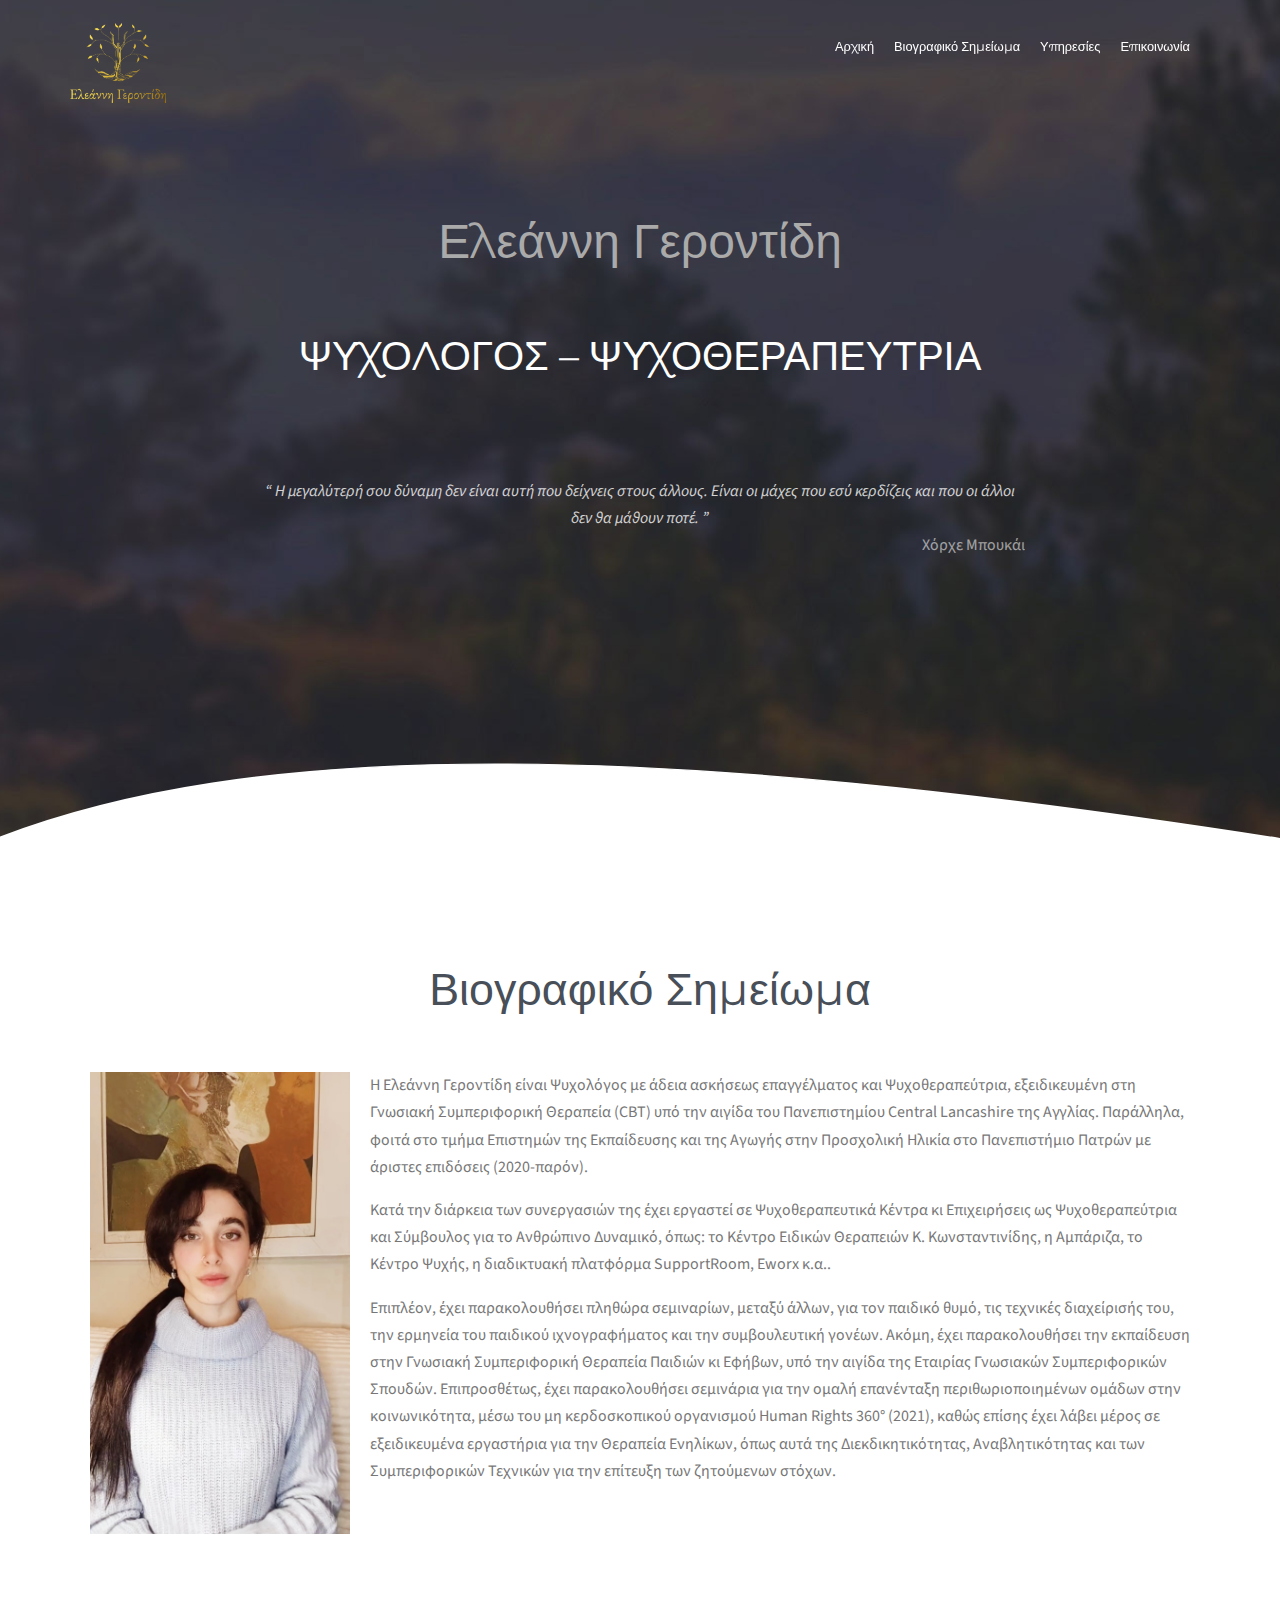
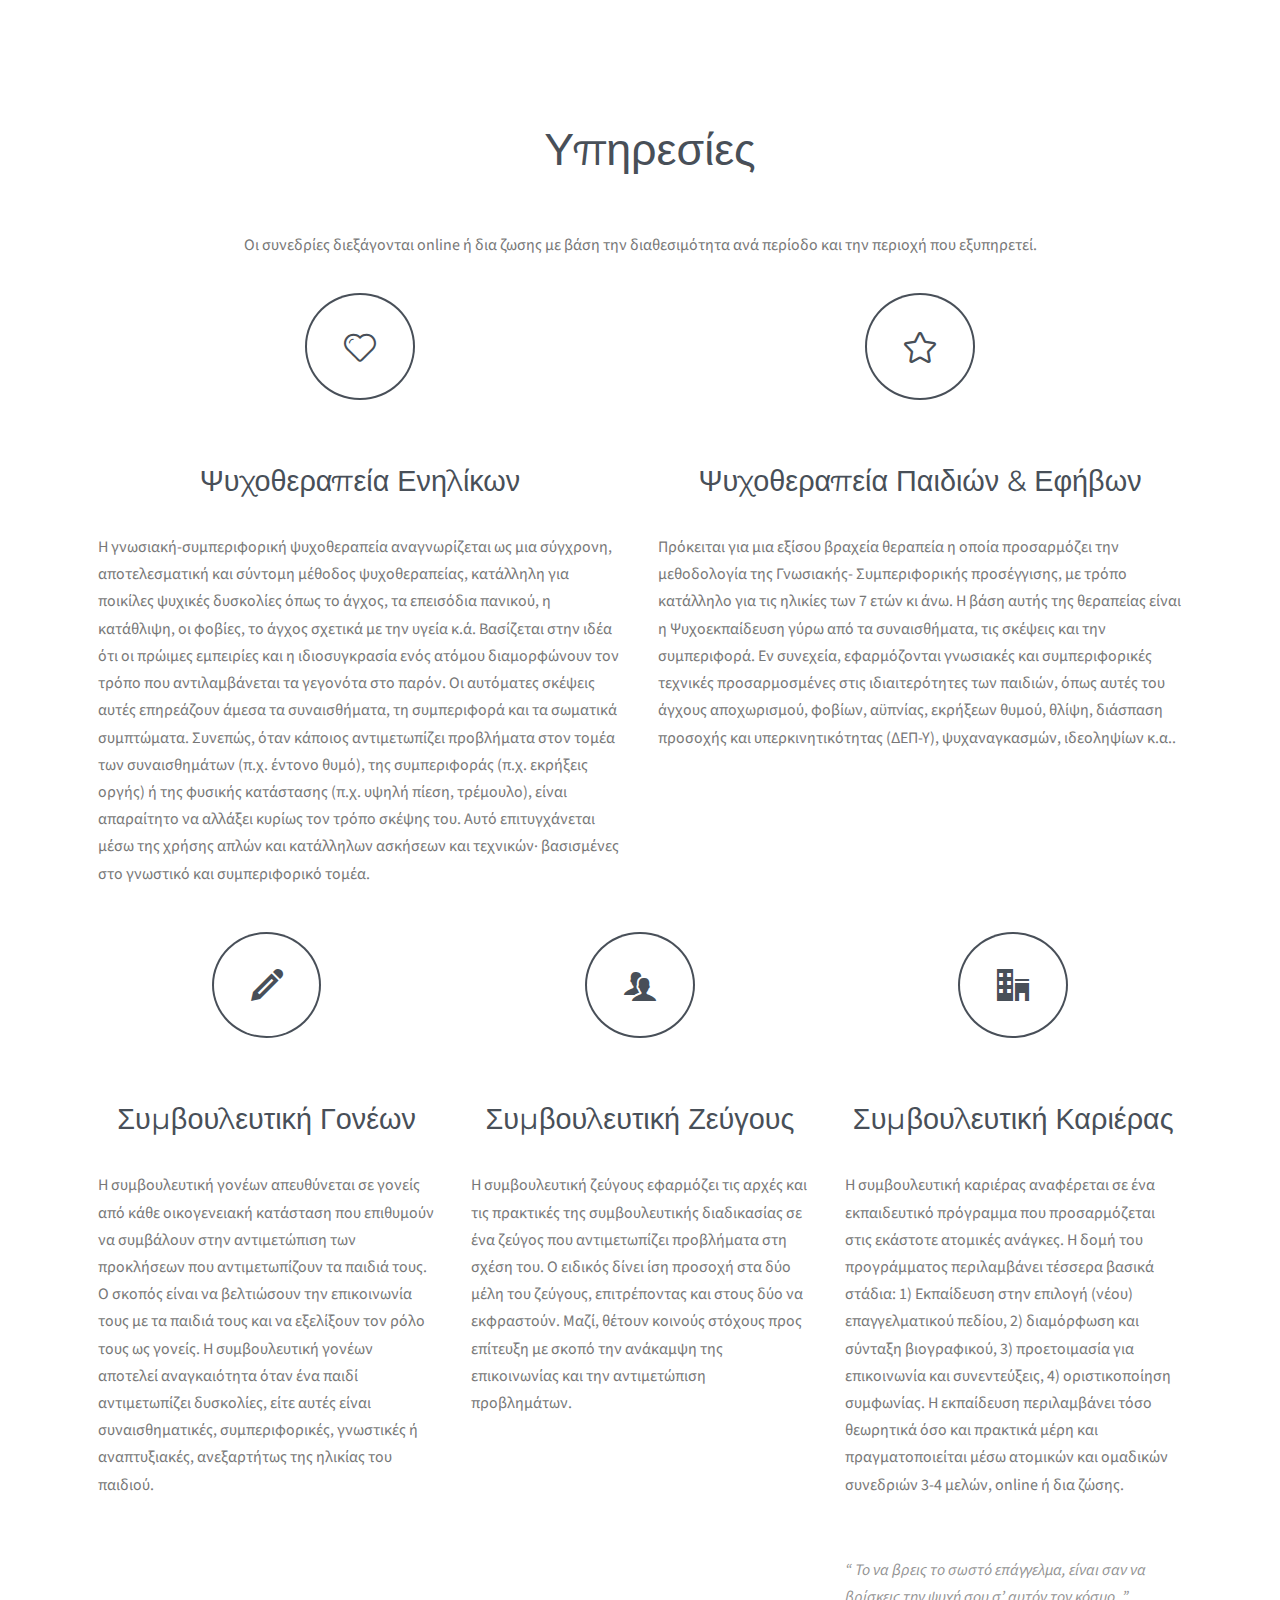
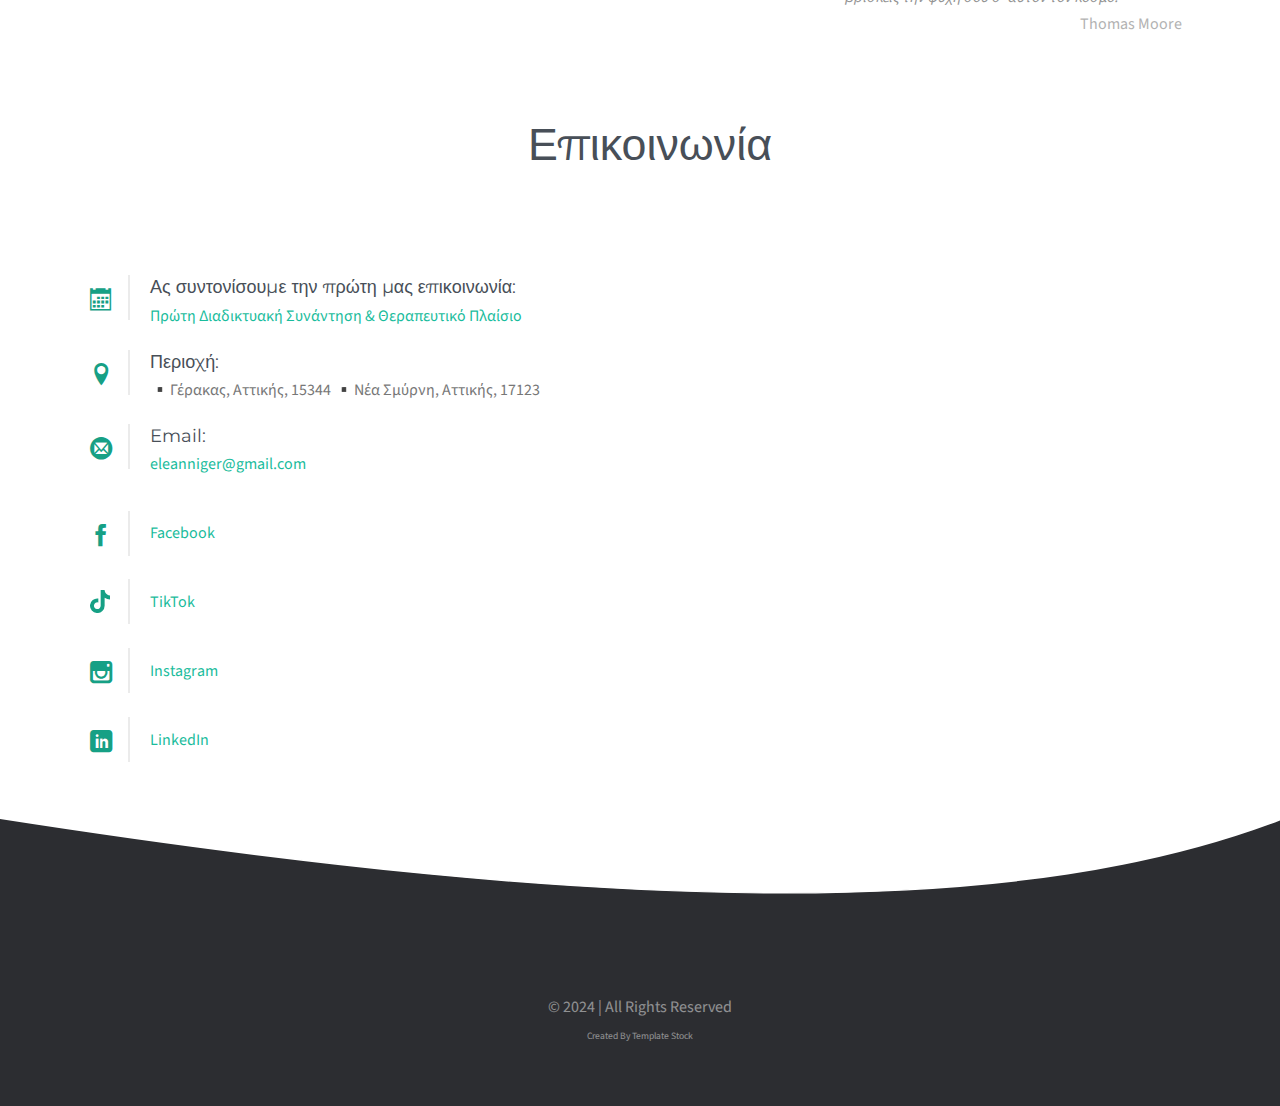
==== commit bda80aad: "communication section: 4th trial to add a 2nd address properly" ====
--- a/index.html
+++ b/index.html
@@ -275,8 +275,9 @@
 								</div>
 								<span>Περιοχή:</span>
 								<p>▪️Γέρακας, Αττικής, 15344
+									▪️Νέα Σμύρνη, Αττικής, 17123
 								</p>	
-									▪️Νέα Σμύρνη, Αττικής, 17123
+									
 							</div>
 							
 							<div>
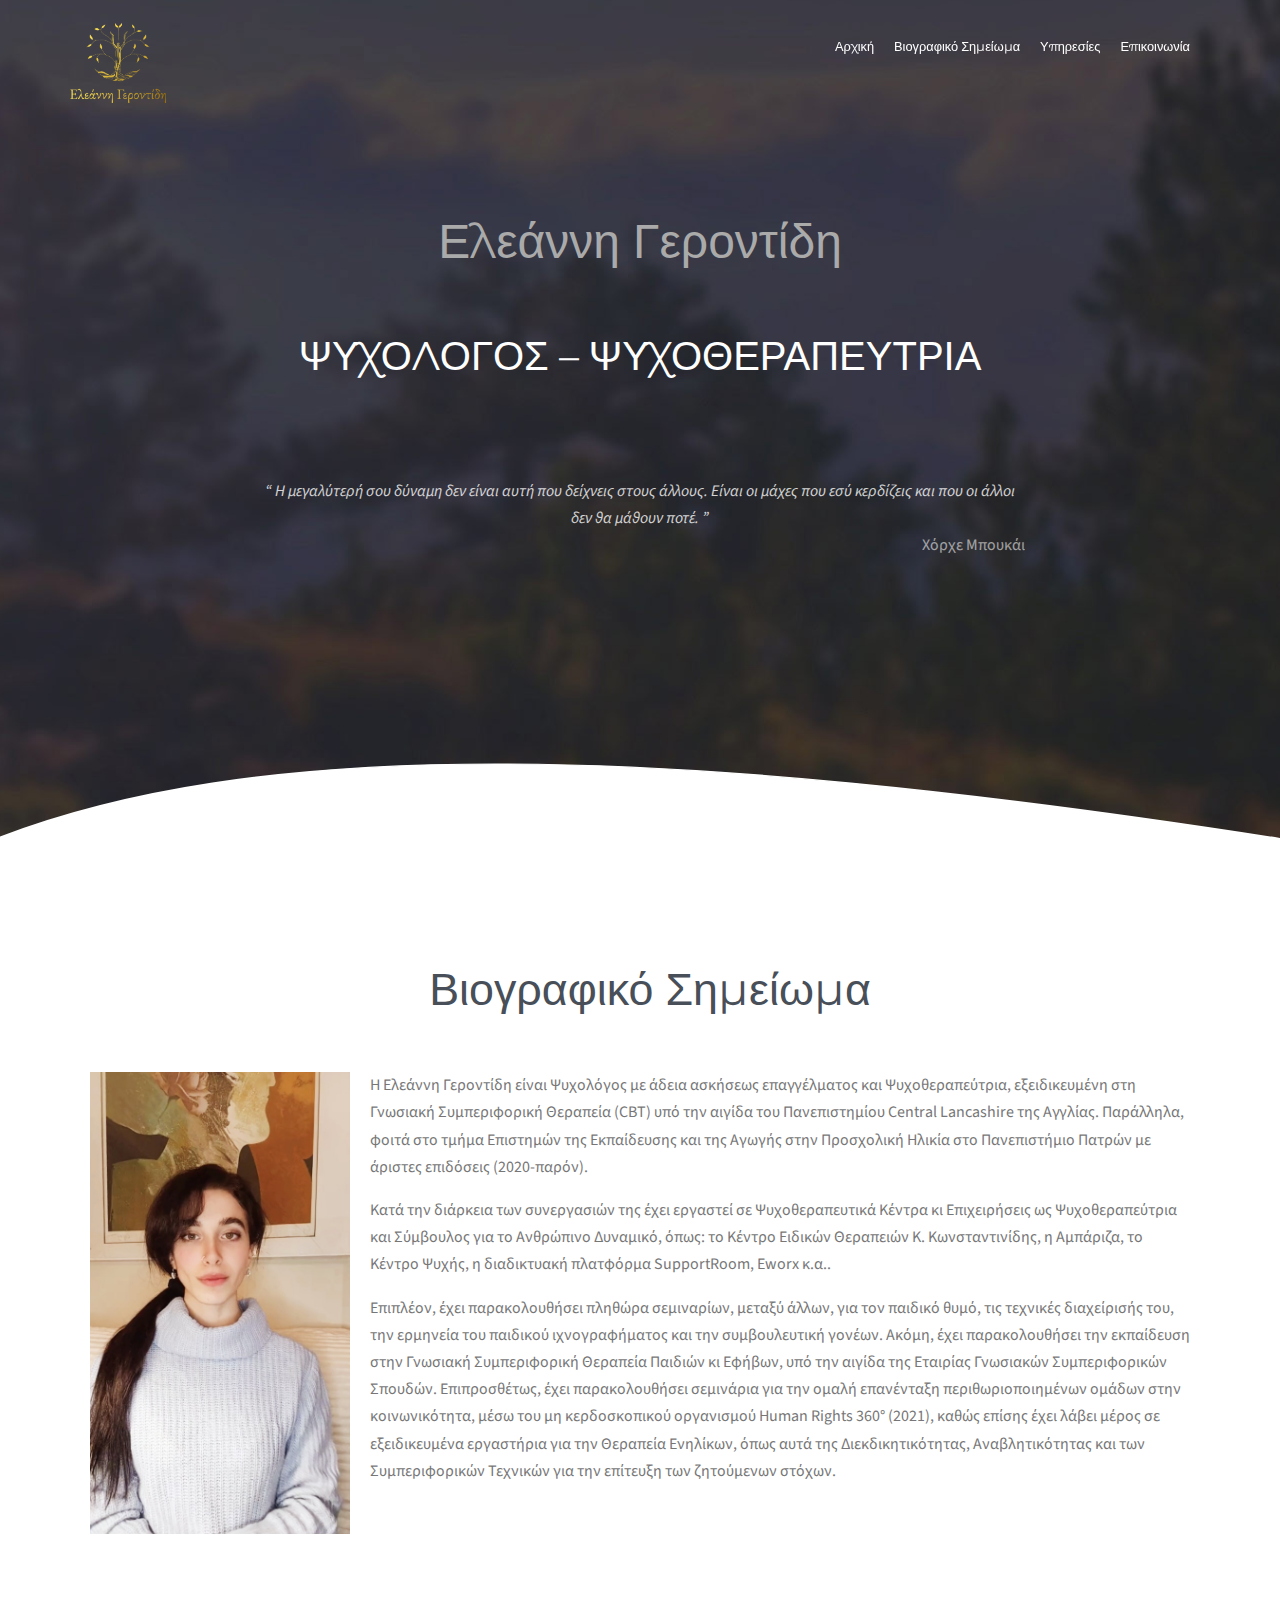
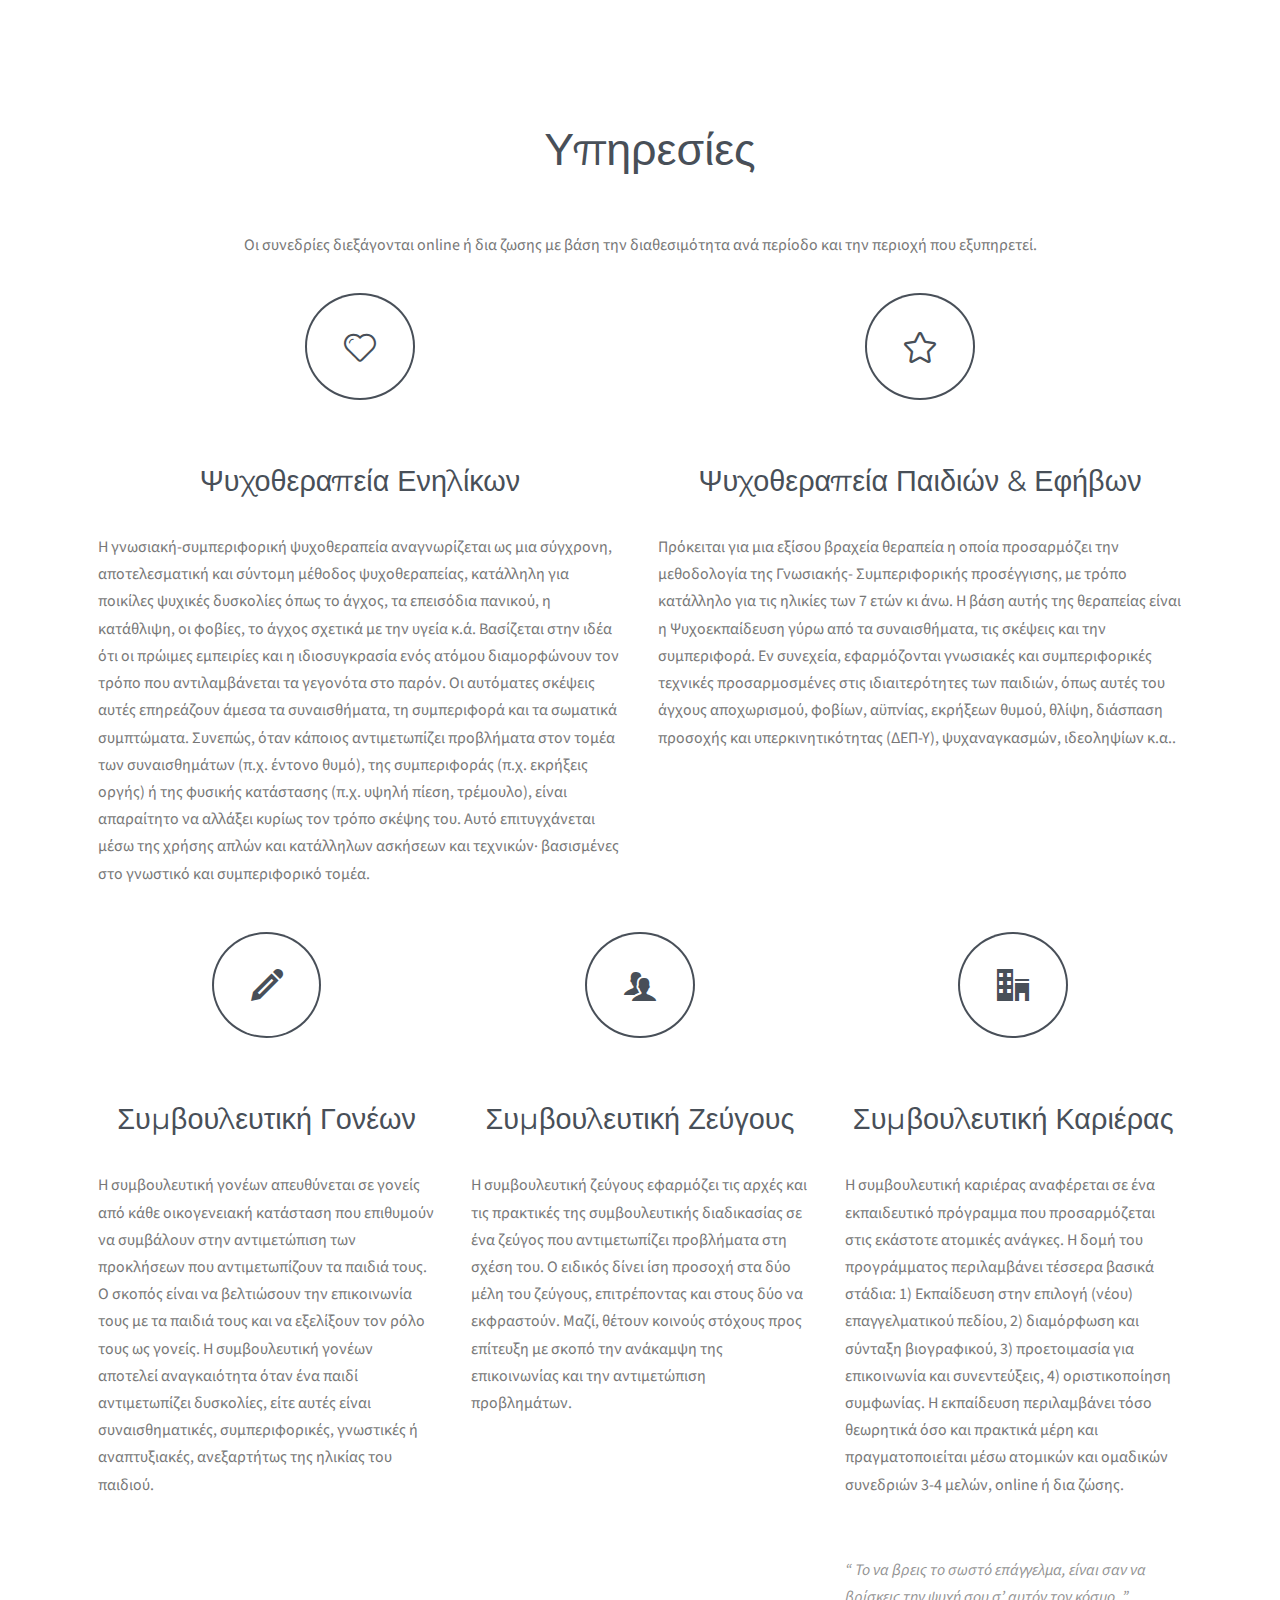
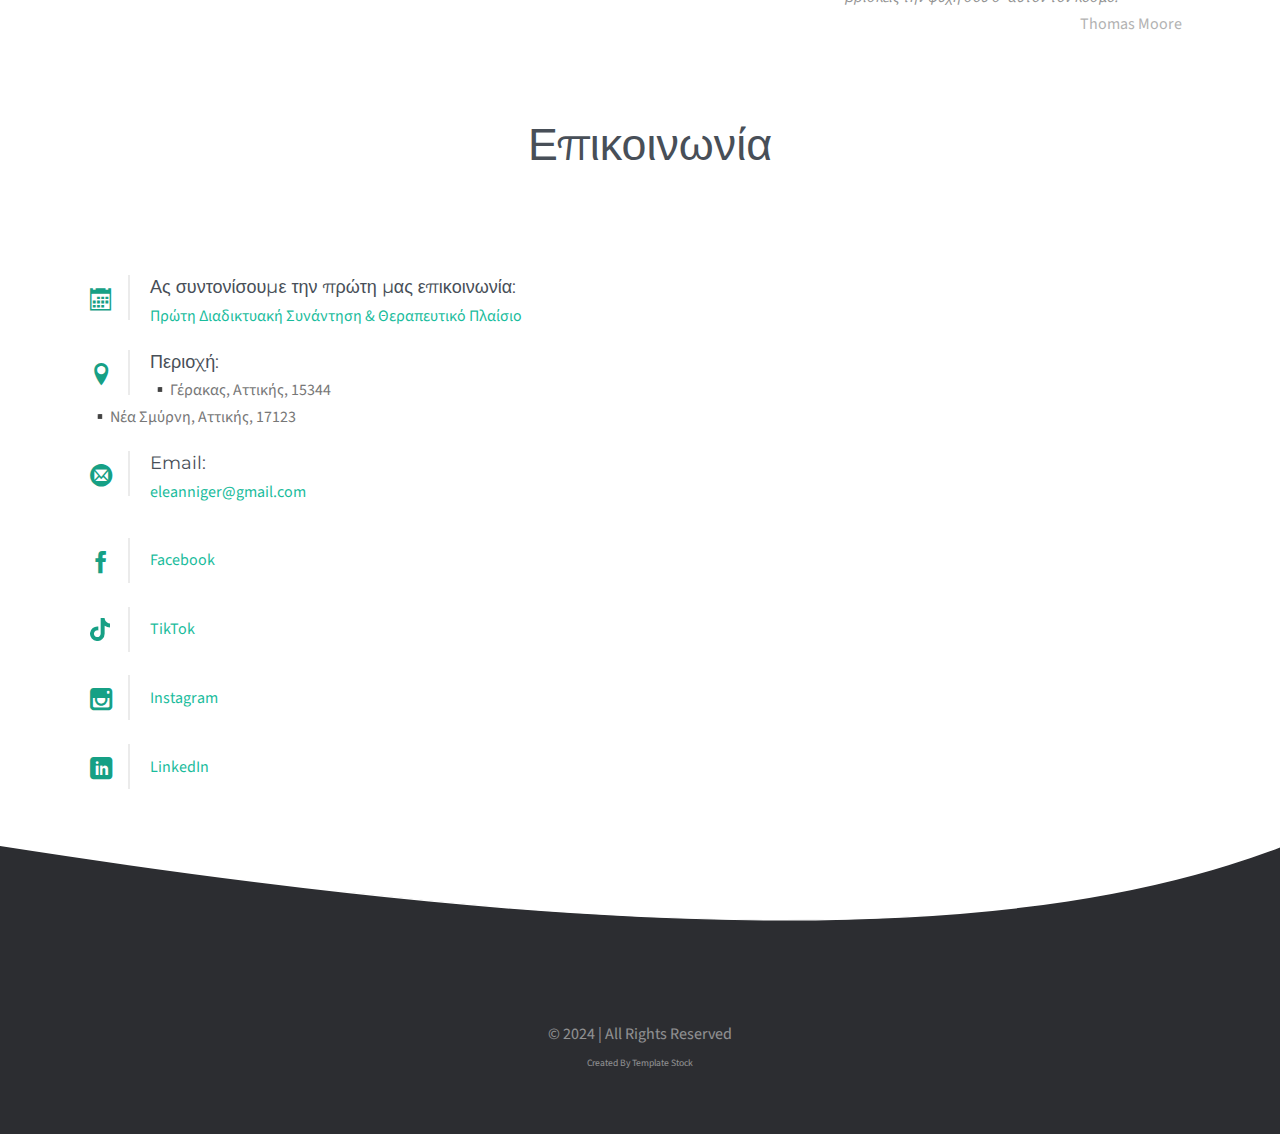
==== commit 48021597: "communication section: 5th trial to add a 2nd address properly" ====
--- a/index.html
+++ b/index.html
@@ -275,8 +275,9 @@
 								</div>
 								<span>Περιοχή:</span>
 								<p>▪️Γέρακας, Αττικής, 15344
-									▪️Νέα Σμύρνη, Αττικής, 17123
+									
 								</p>	
+								▪️Νέα Σμύρνη, Αττικής, 17123
 									
 							</div>
 							
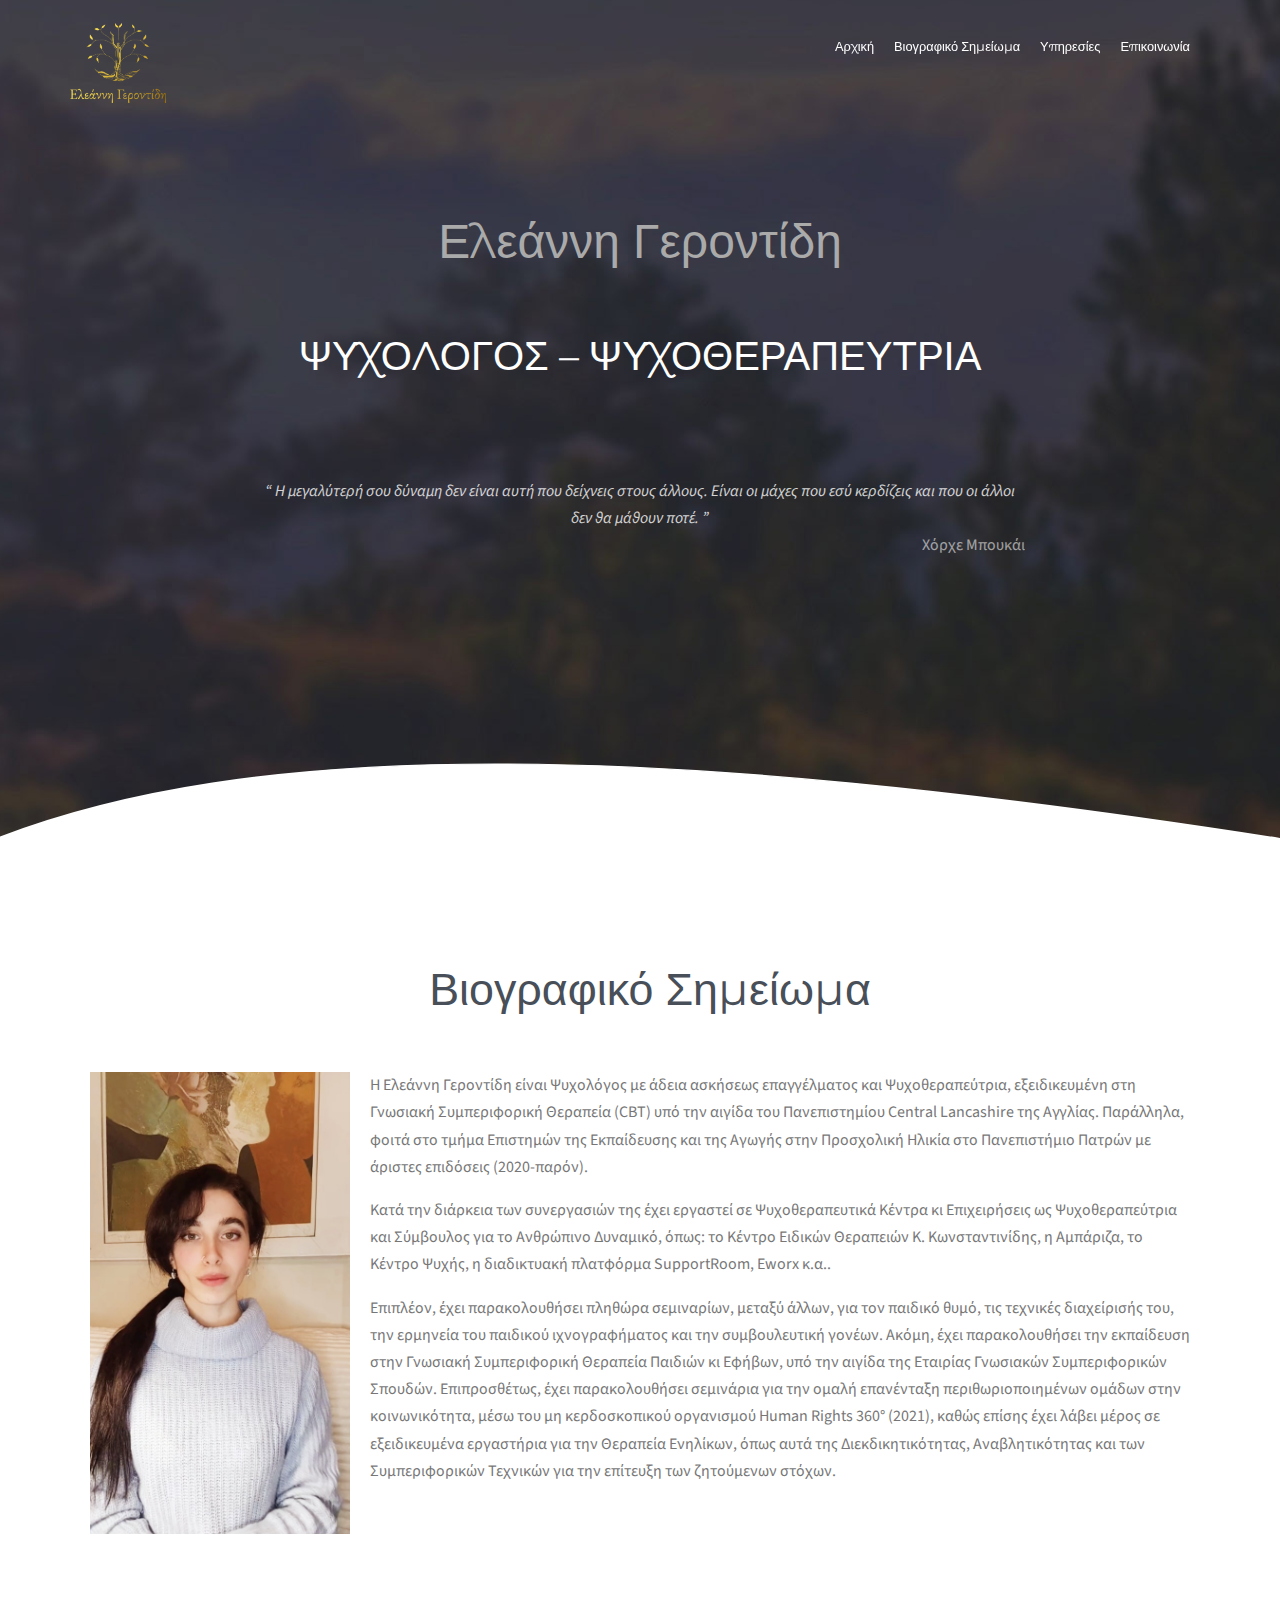
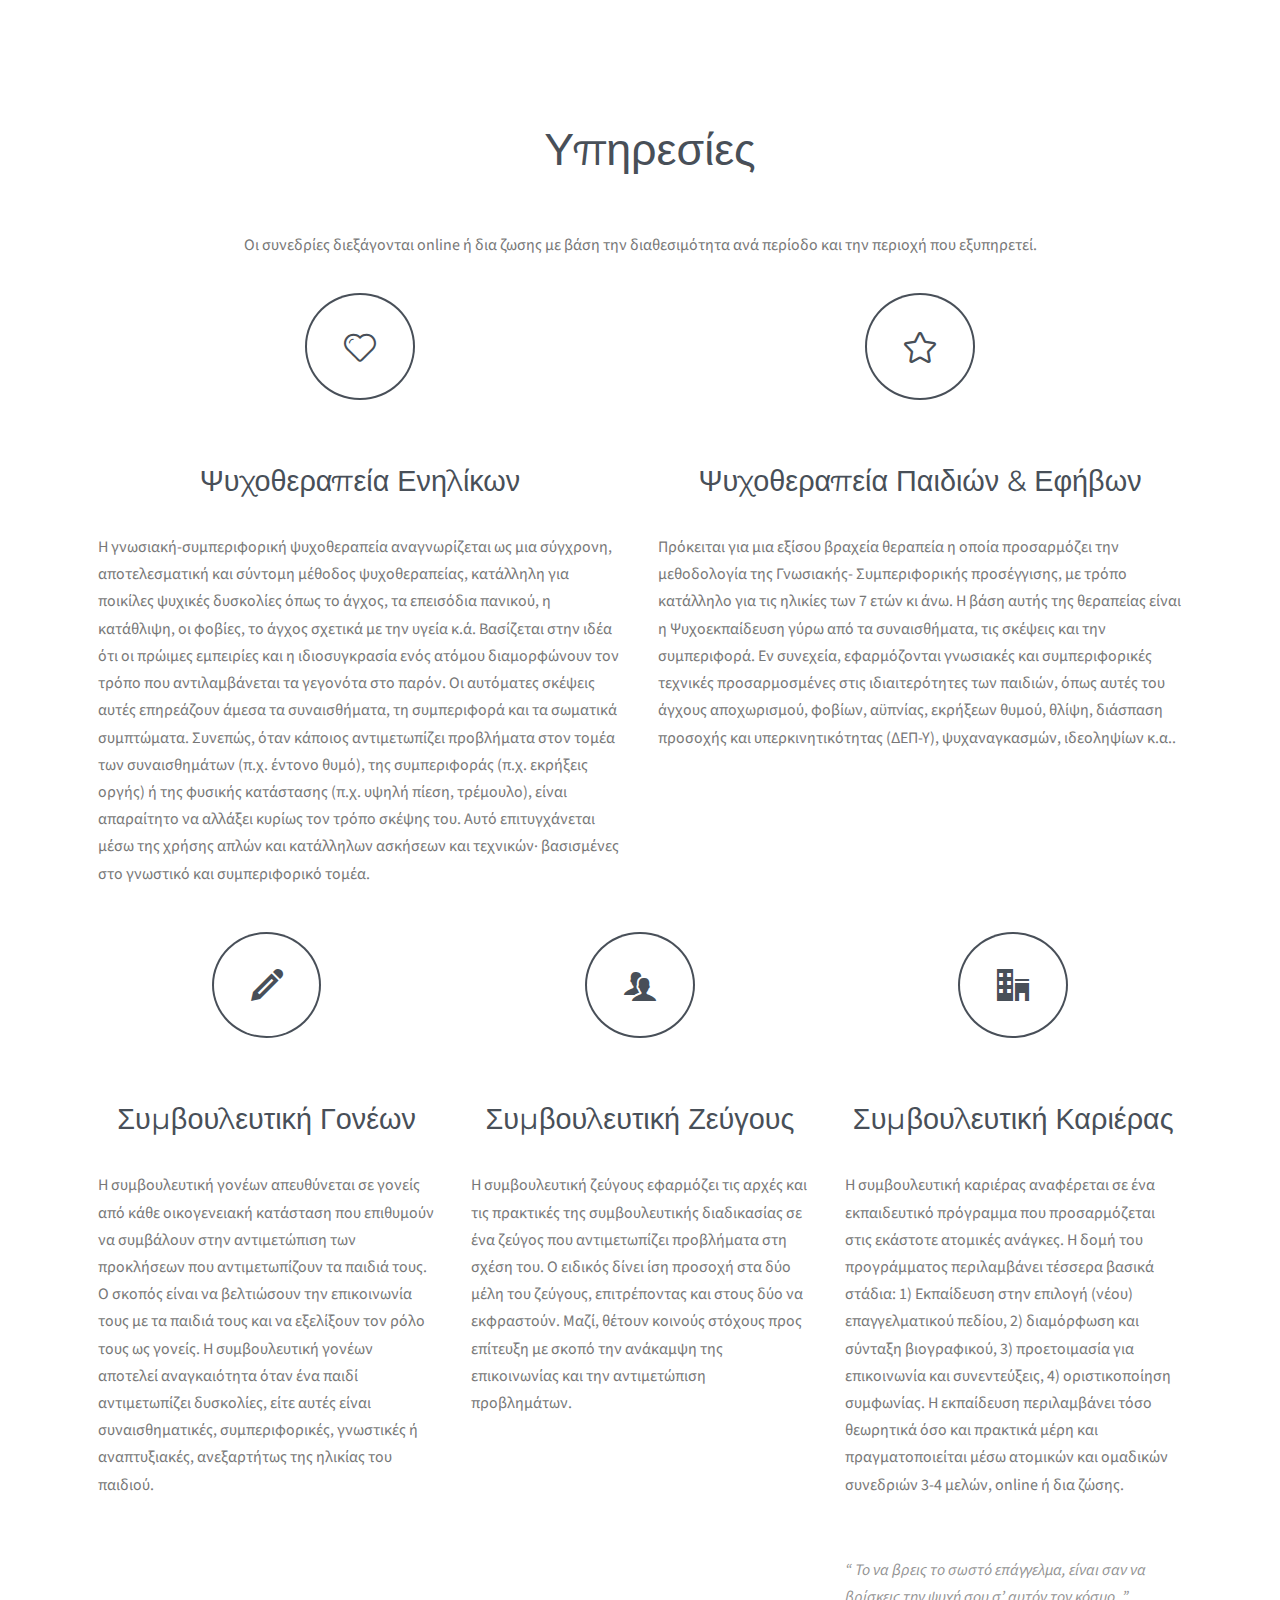
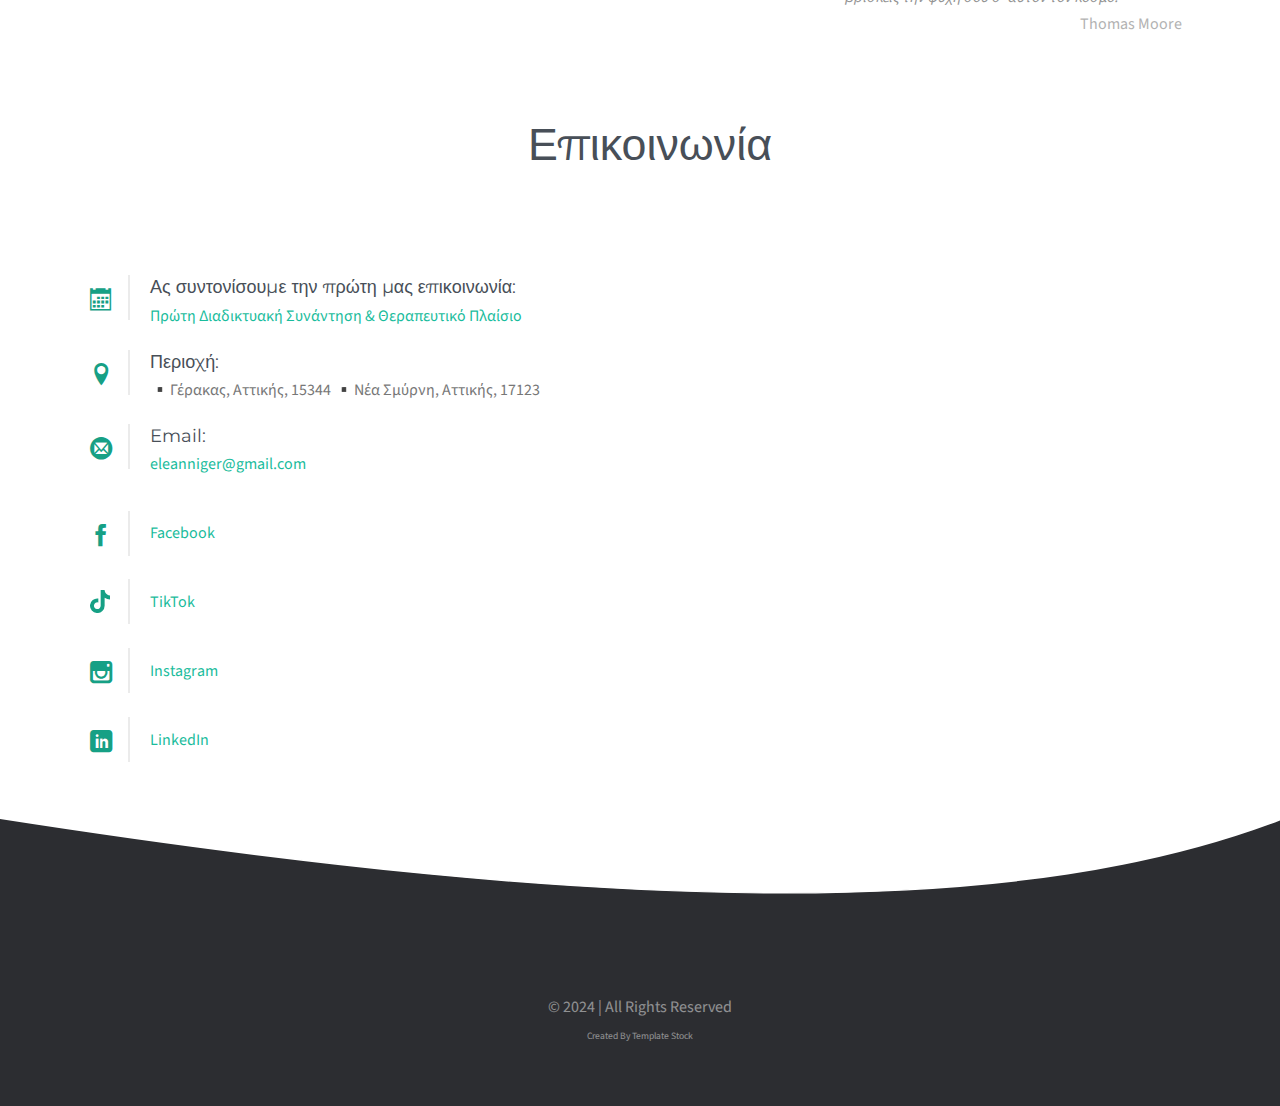
==== commit ec8e6e43: "communication section: 7th trial to add a 2nd address properly" ====
--- a/index.html
+++ b/index.html
@@ -275,10 +275,9 @@
 								</div>
 								<span>Περιοχή:</span>
 								<p>▪️Γέρακας, Αττικής, 15344
+									▪️Νέα Σμύρνη, Αττικής, 17123
 									
-								</p>	
-								▪️Νέα Σμύρνη, Αττικής, 17123
-									
+							
 							</div>
 							
 							<div>
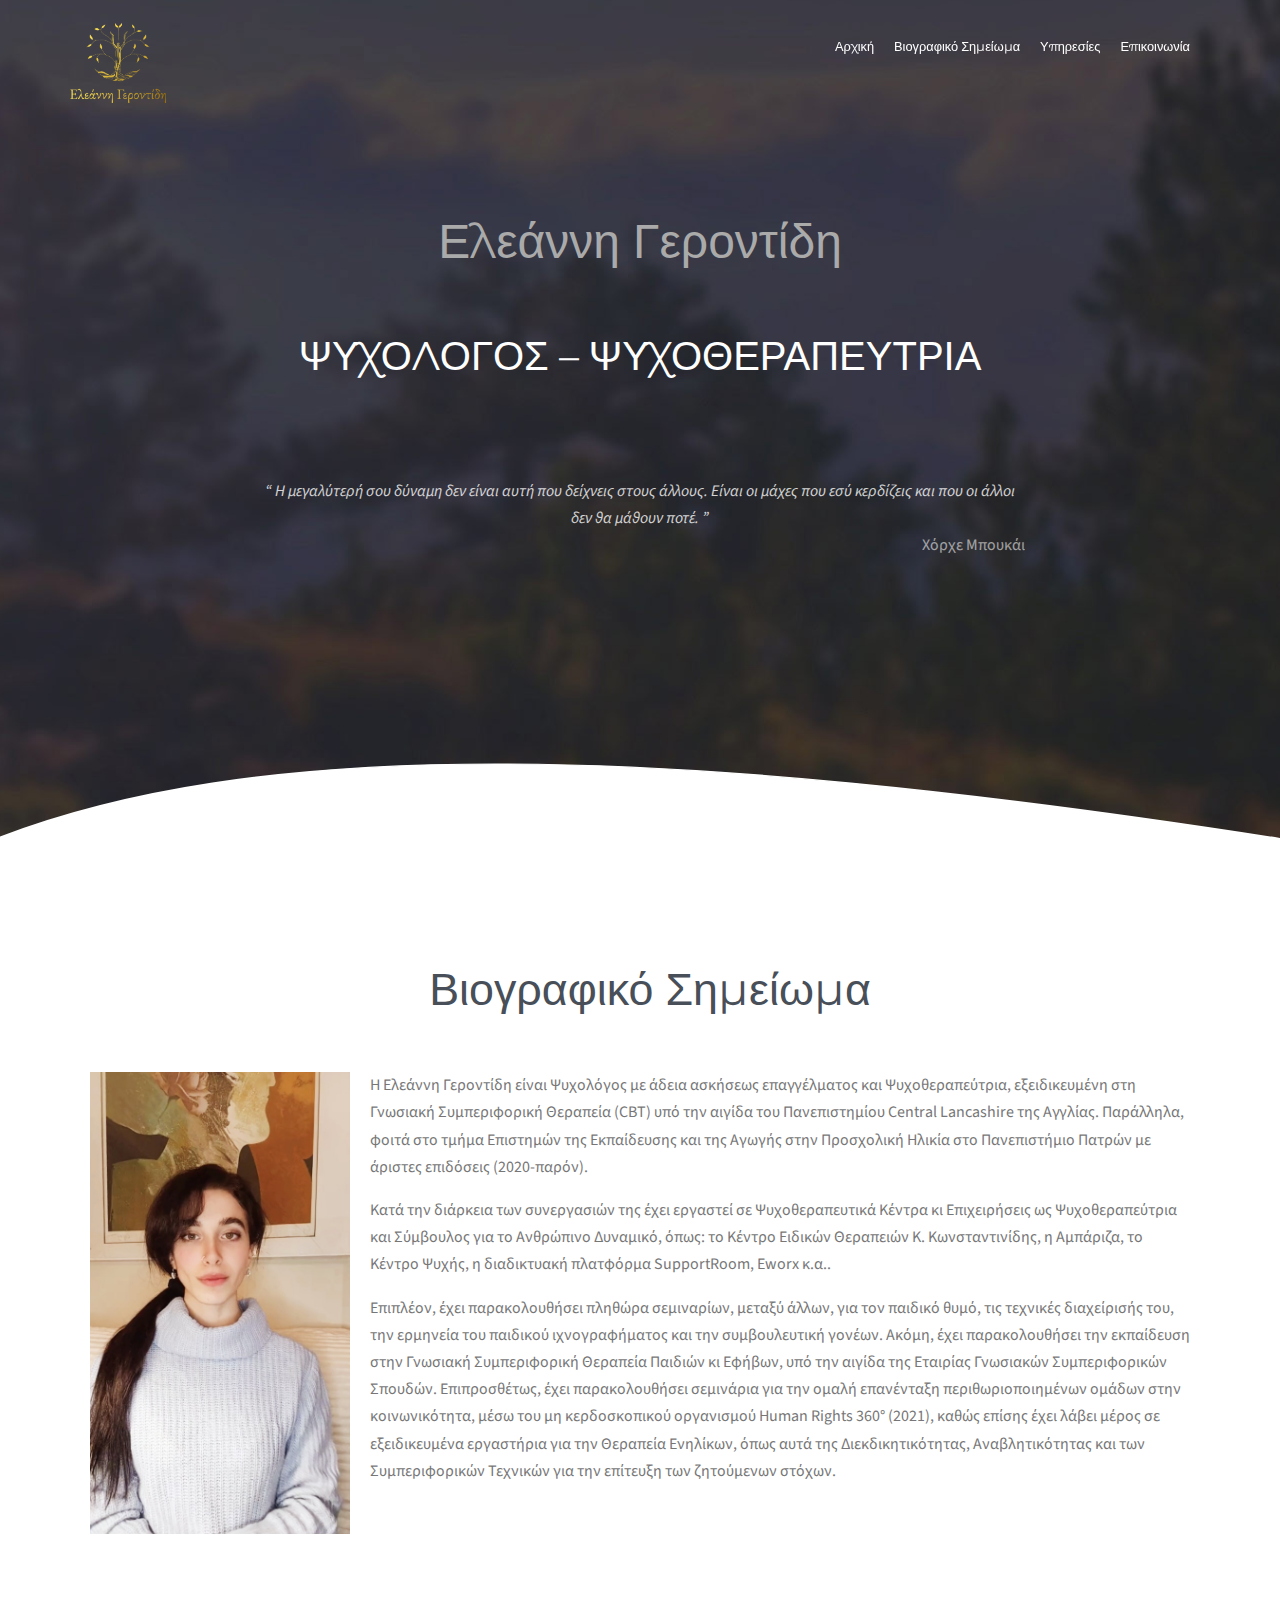
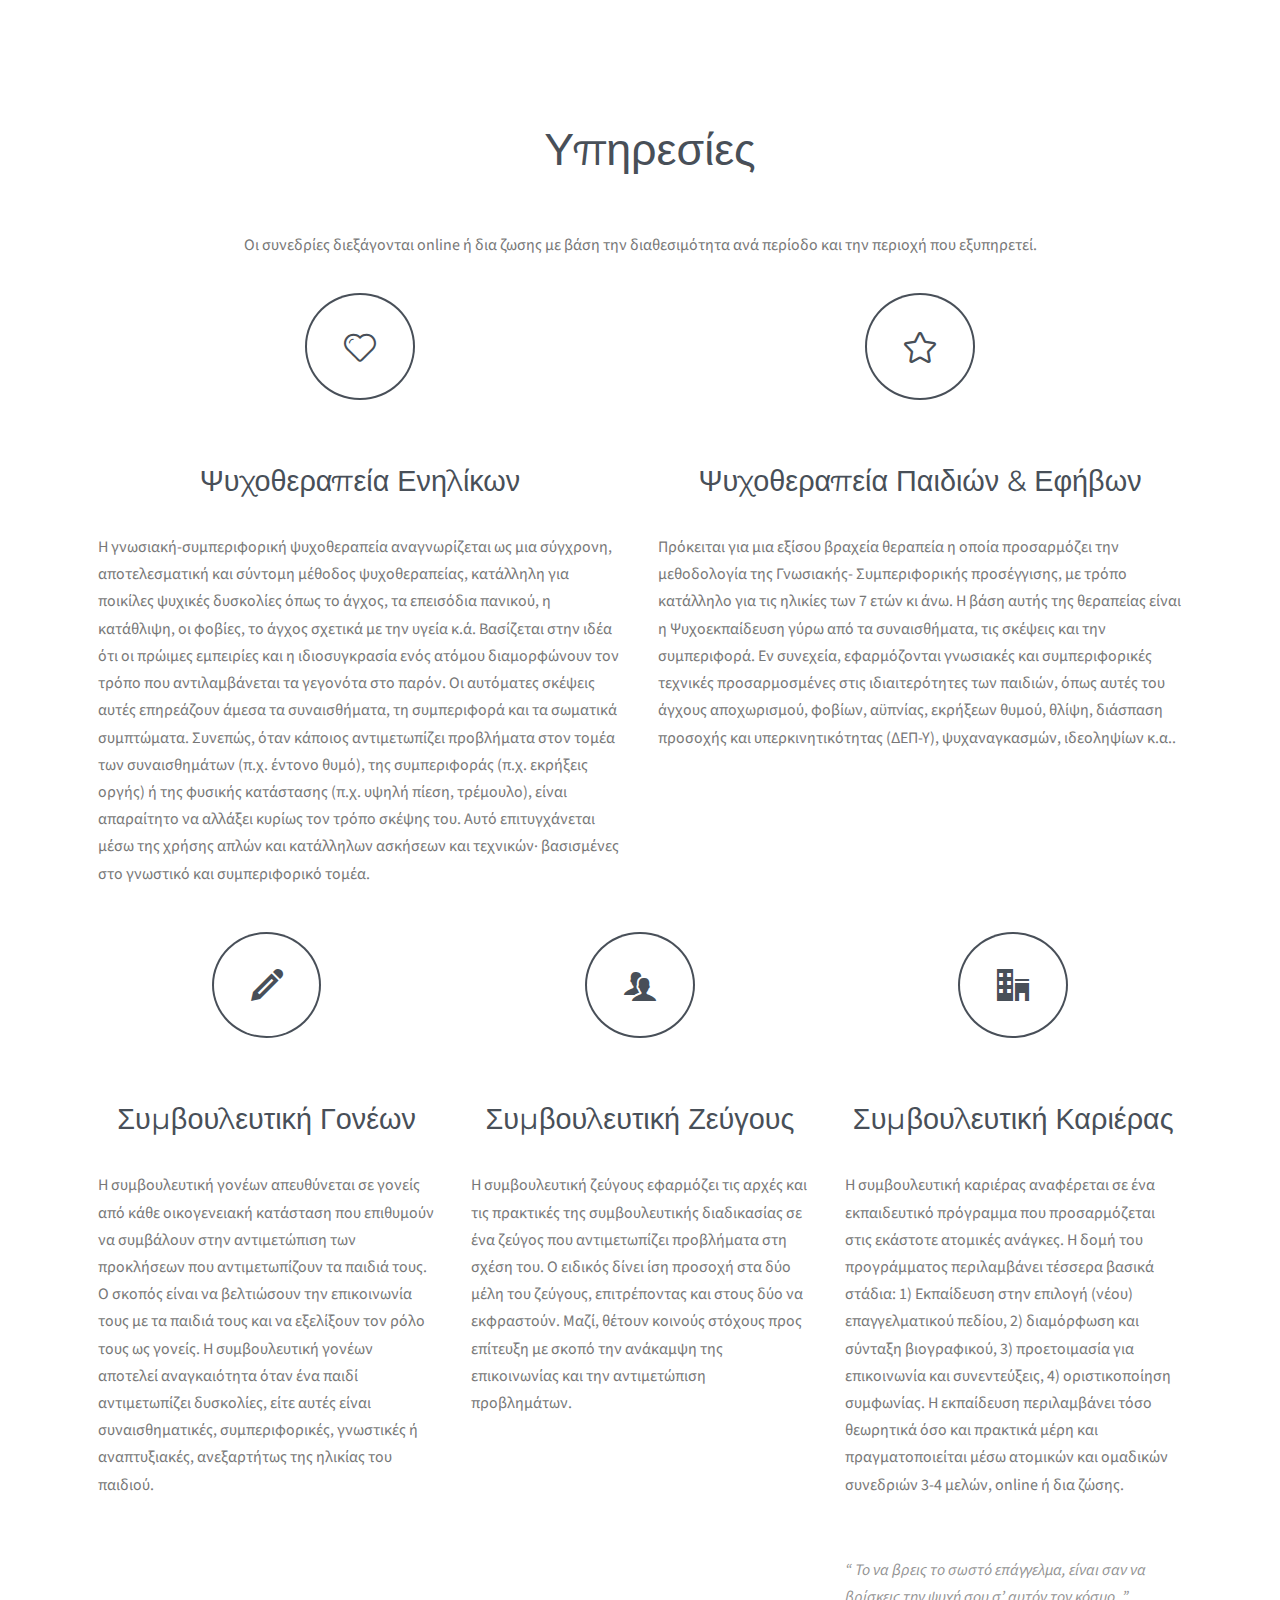
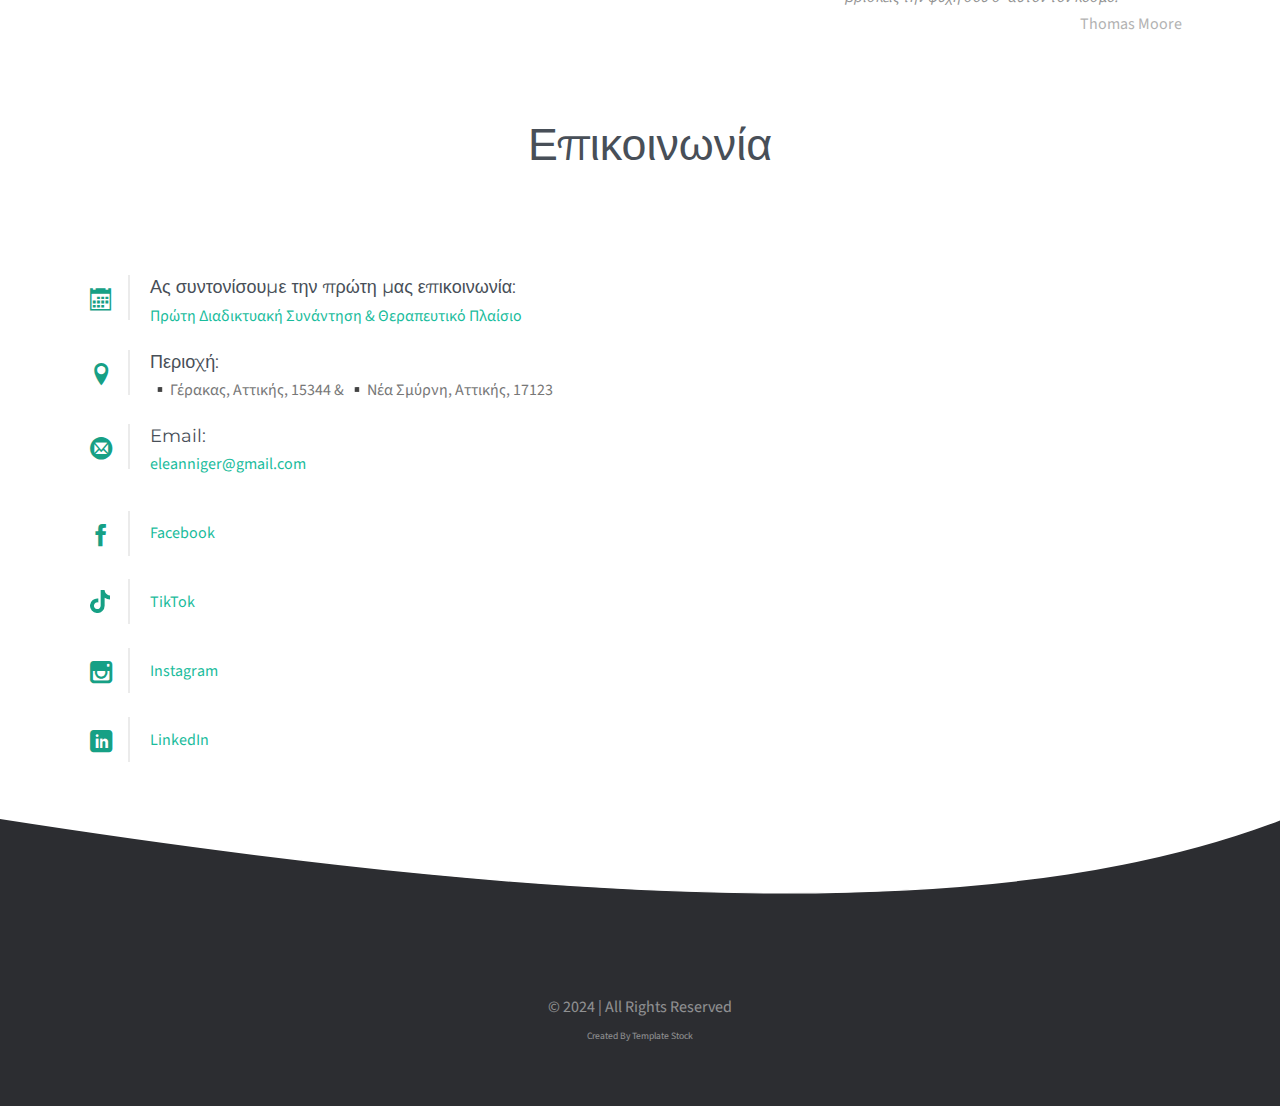
==== commit b3b7e9ed: "communication section: temporary solution" ====
--- a/index.html
+++ b/index.html
@@ -274,8 +274,7 @@
 									<i class="icon-location"></i>
 								</div>
 								<span>Περιοχή:</span>
-								<p>▪️Γέρακας, Αττικής, 15344
-									▪️Νέα Σμύρνη, Αττικής, 17123
+								<p>▪️Γέρακας, Αττικής, 15344  &  ▪️Νέα Σμύρνη, Αττικής, 17123
 									
 							
 							</div>
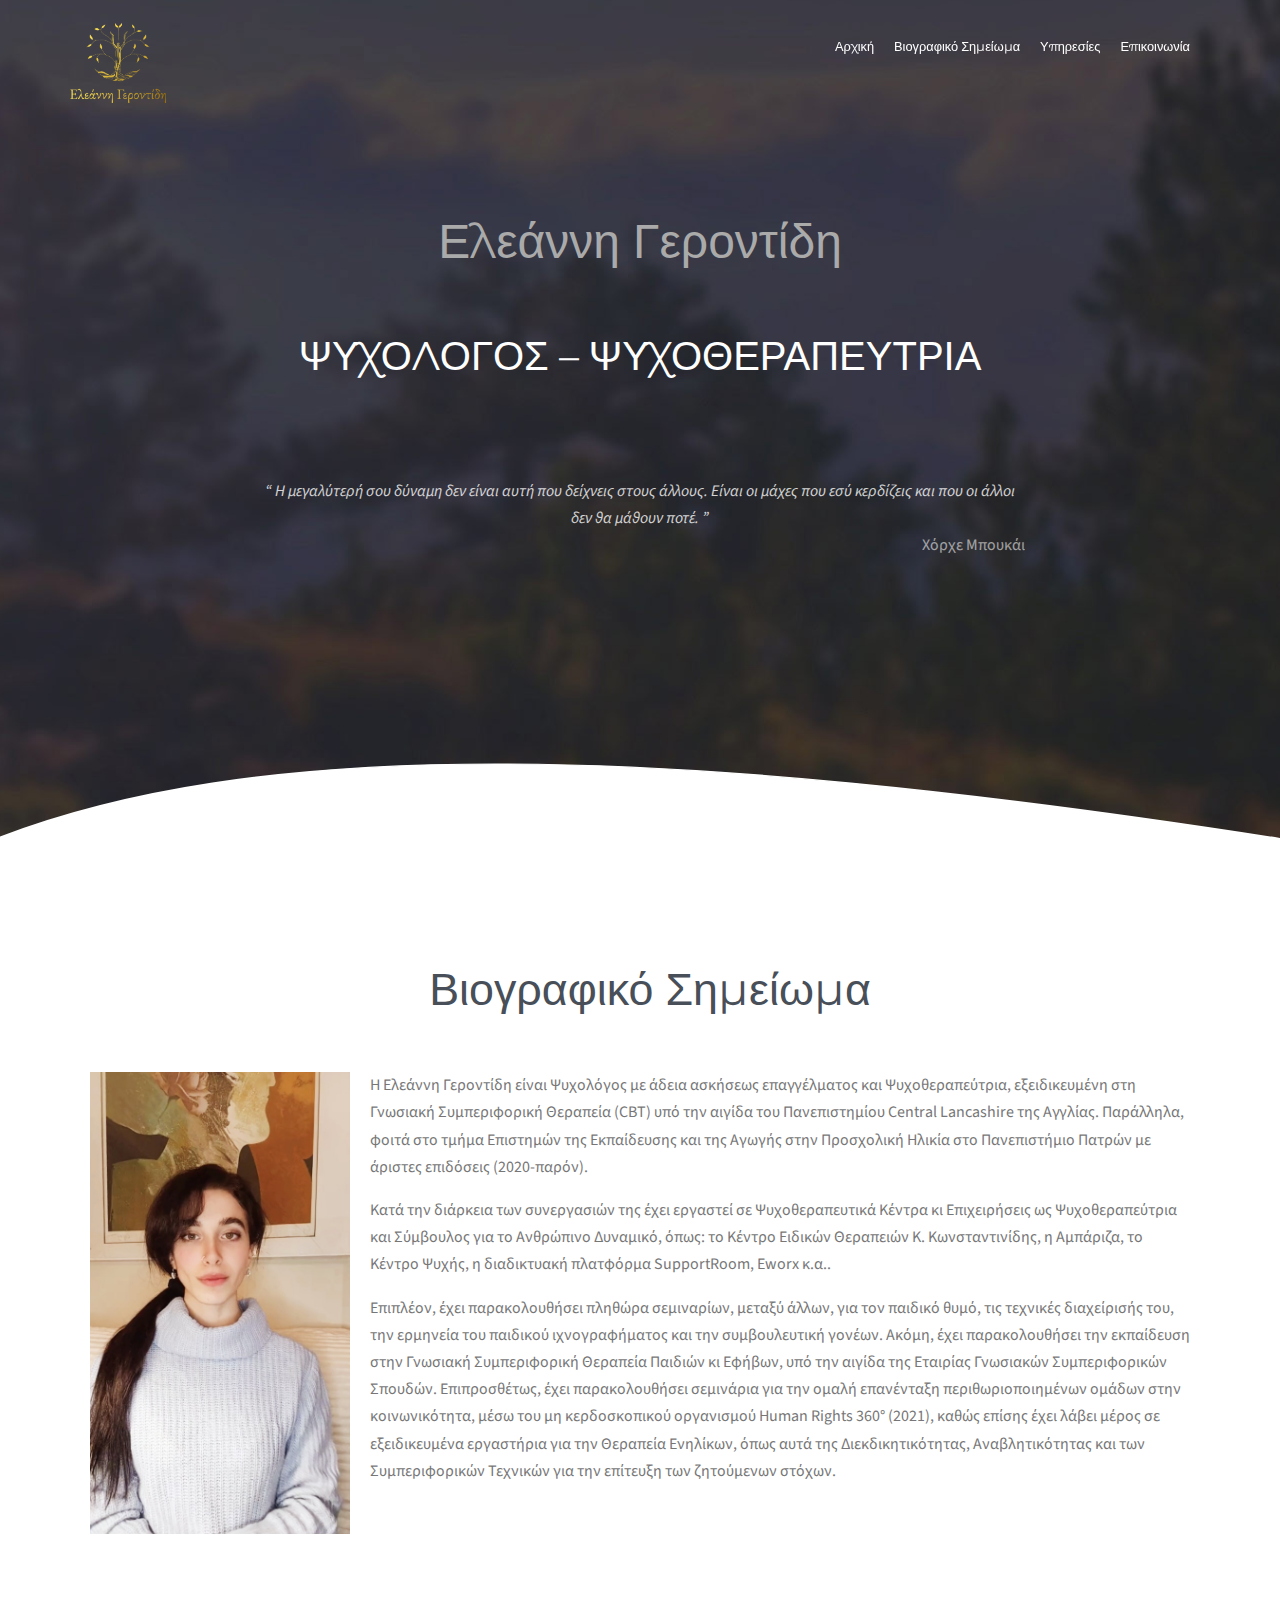
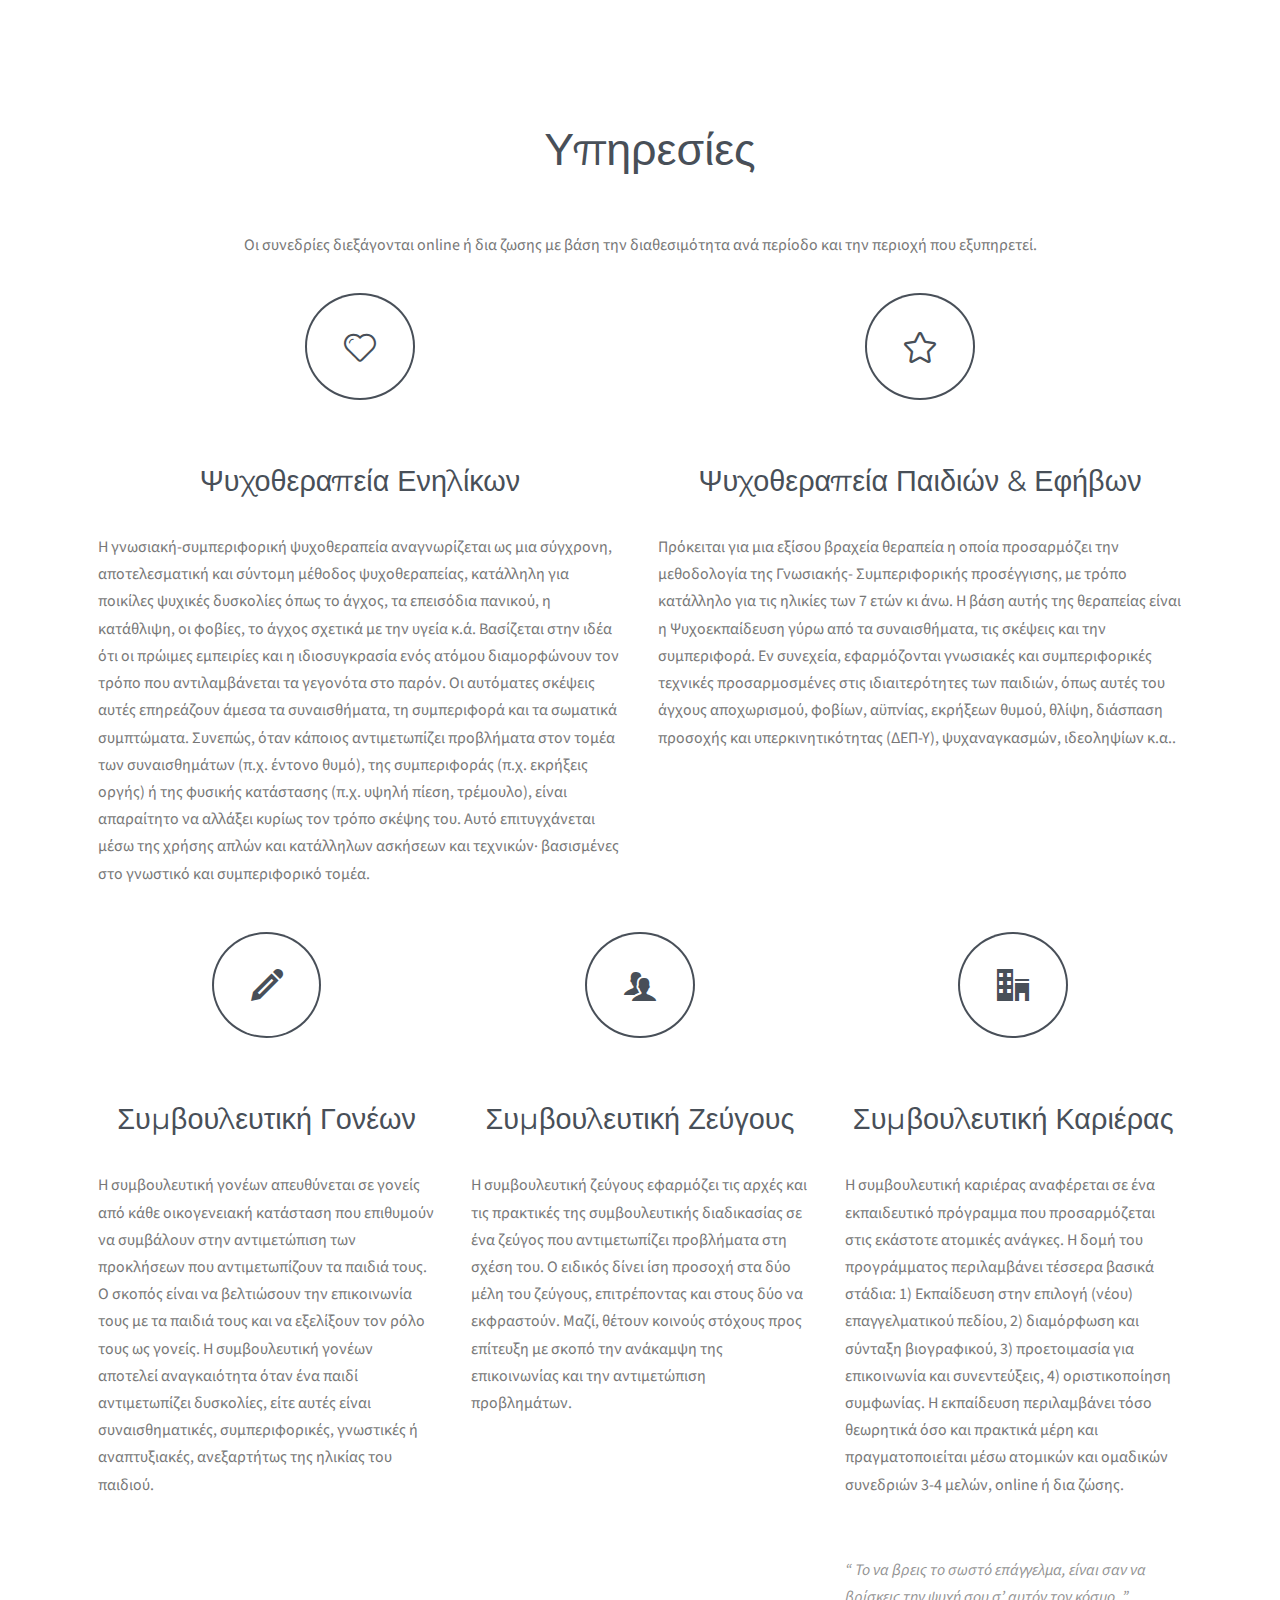
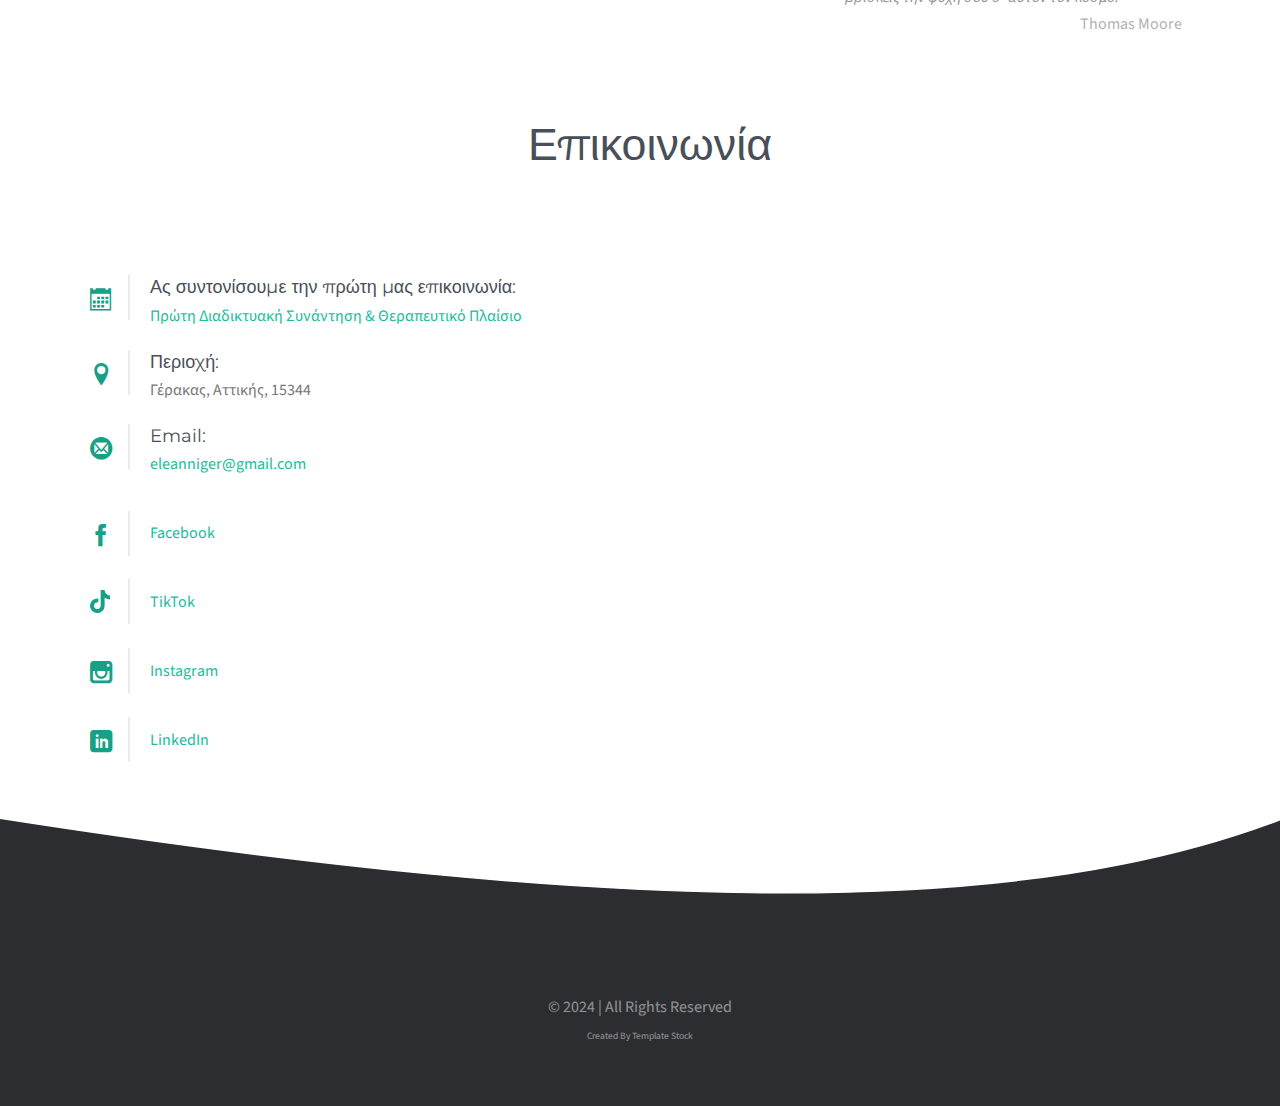
==== commit 7978b4a3: "working region update" ====
--- a/index.html
+++ b/index.html
@@ -274,7 +274,7 @@
 									<i class="icon-location"></i>
 								</div>
 								<span>Περιοχή:</span>
-								<p>▪️Γέρακας, Αττικής, 15344  &  ▪️Νέα Σμύρνη, Αττικής, 17123
+								<p>Γέρακας, Αττικής, 15344
 									
 							
 							</div>
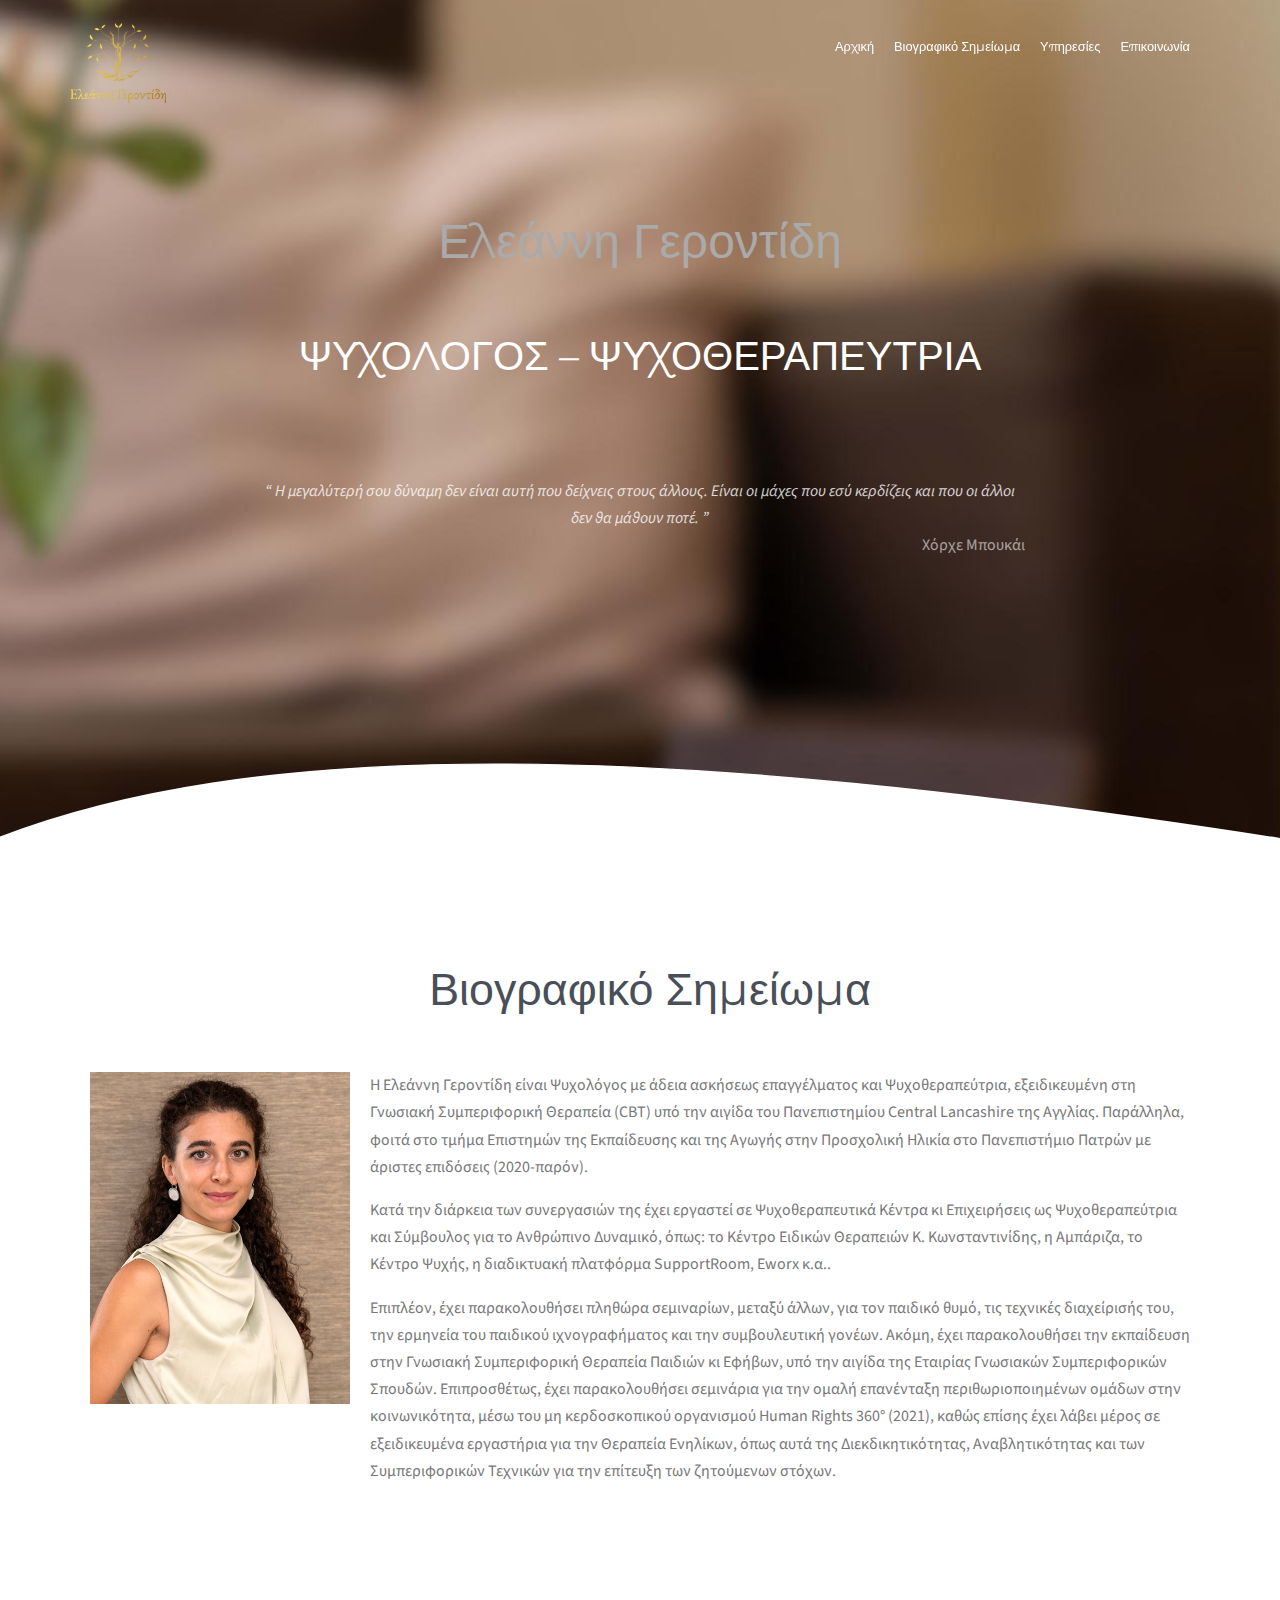
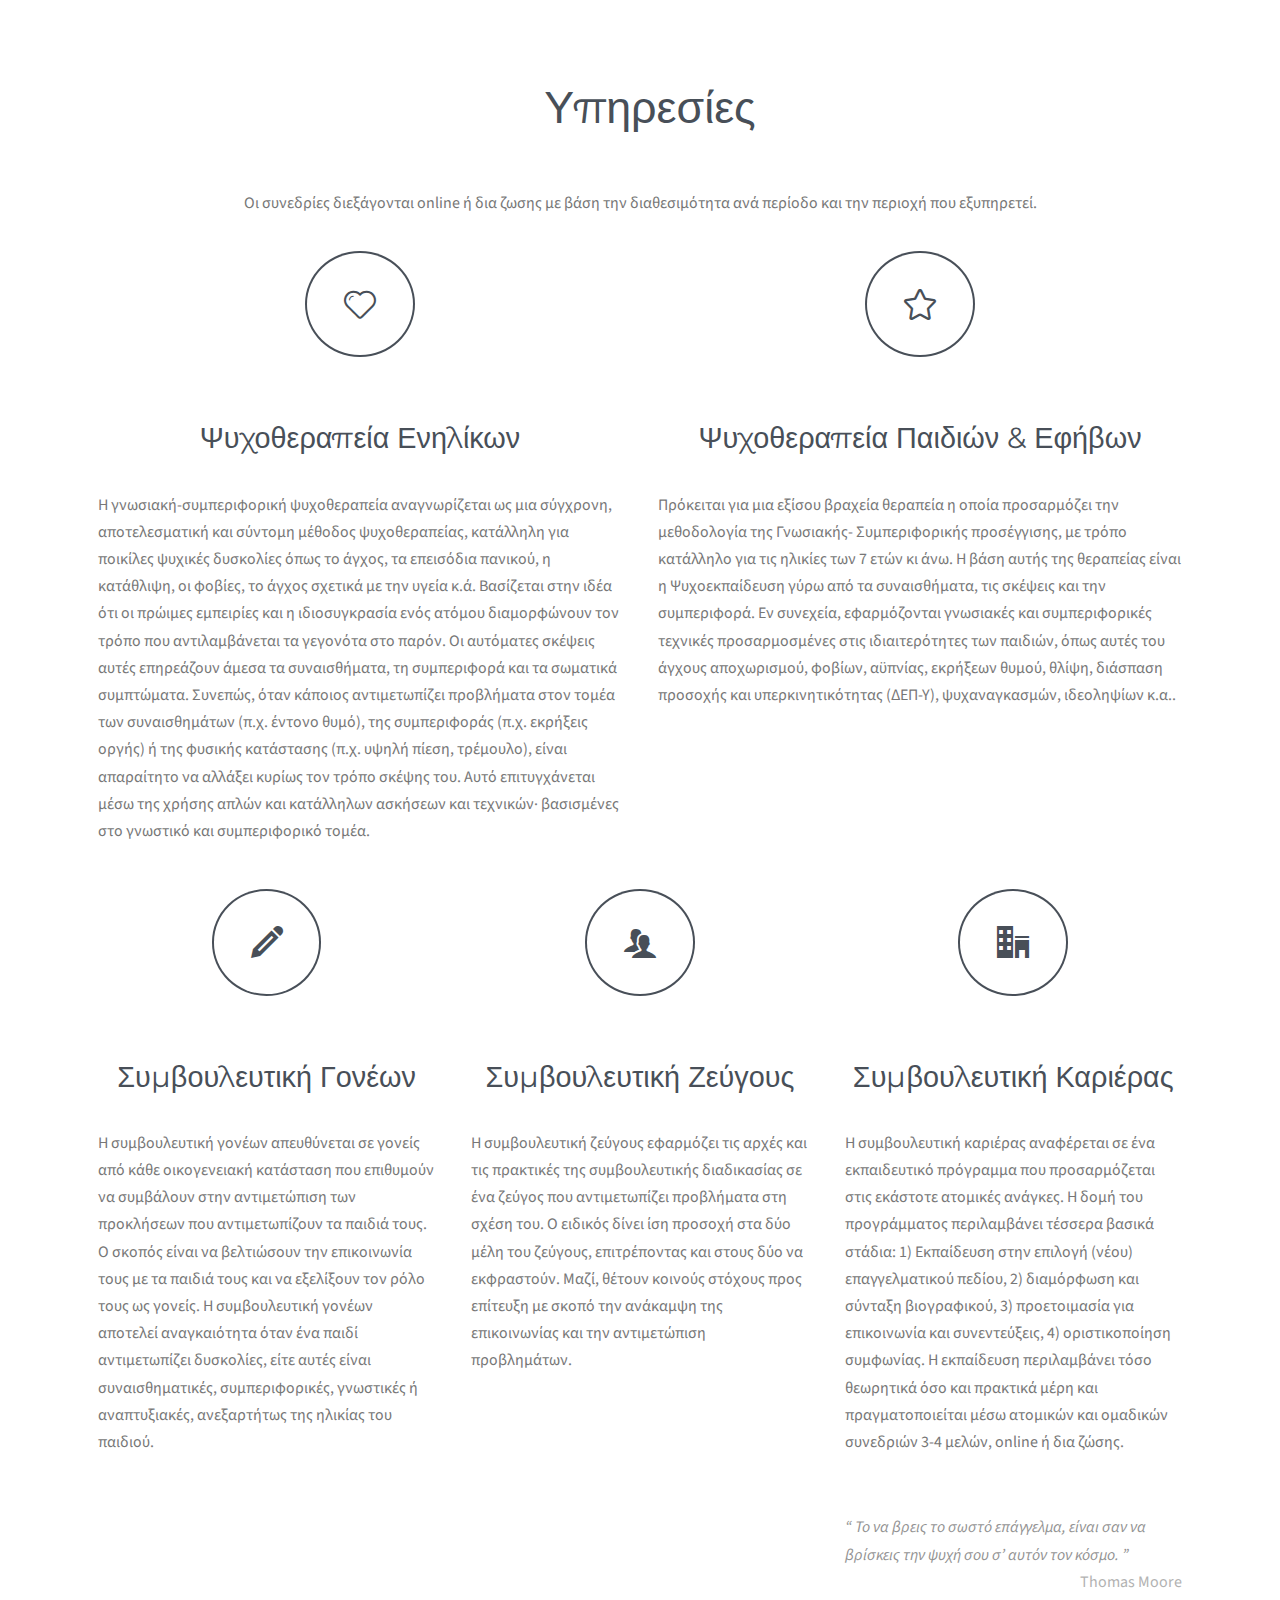
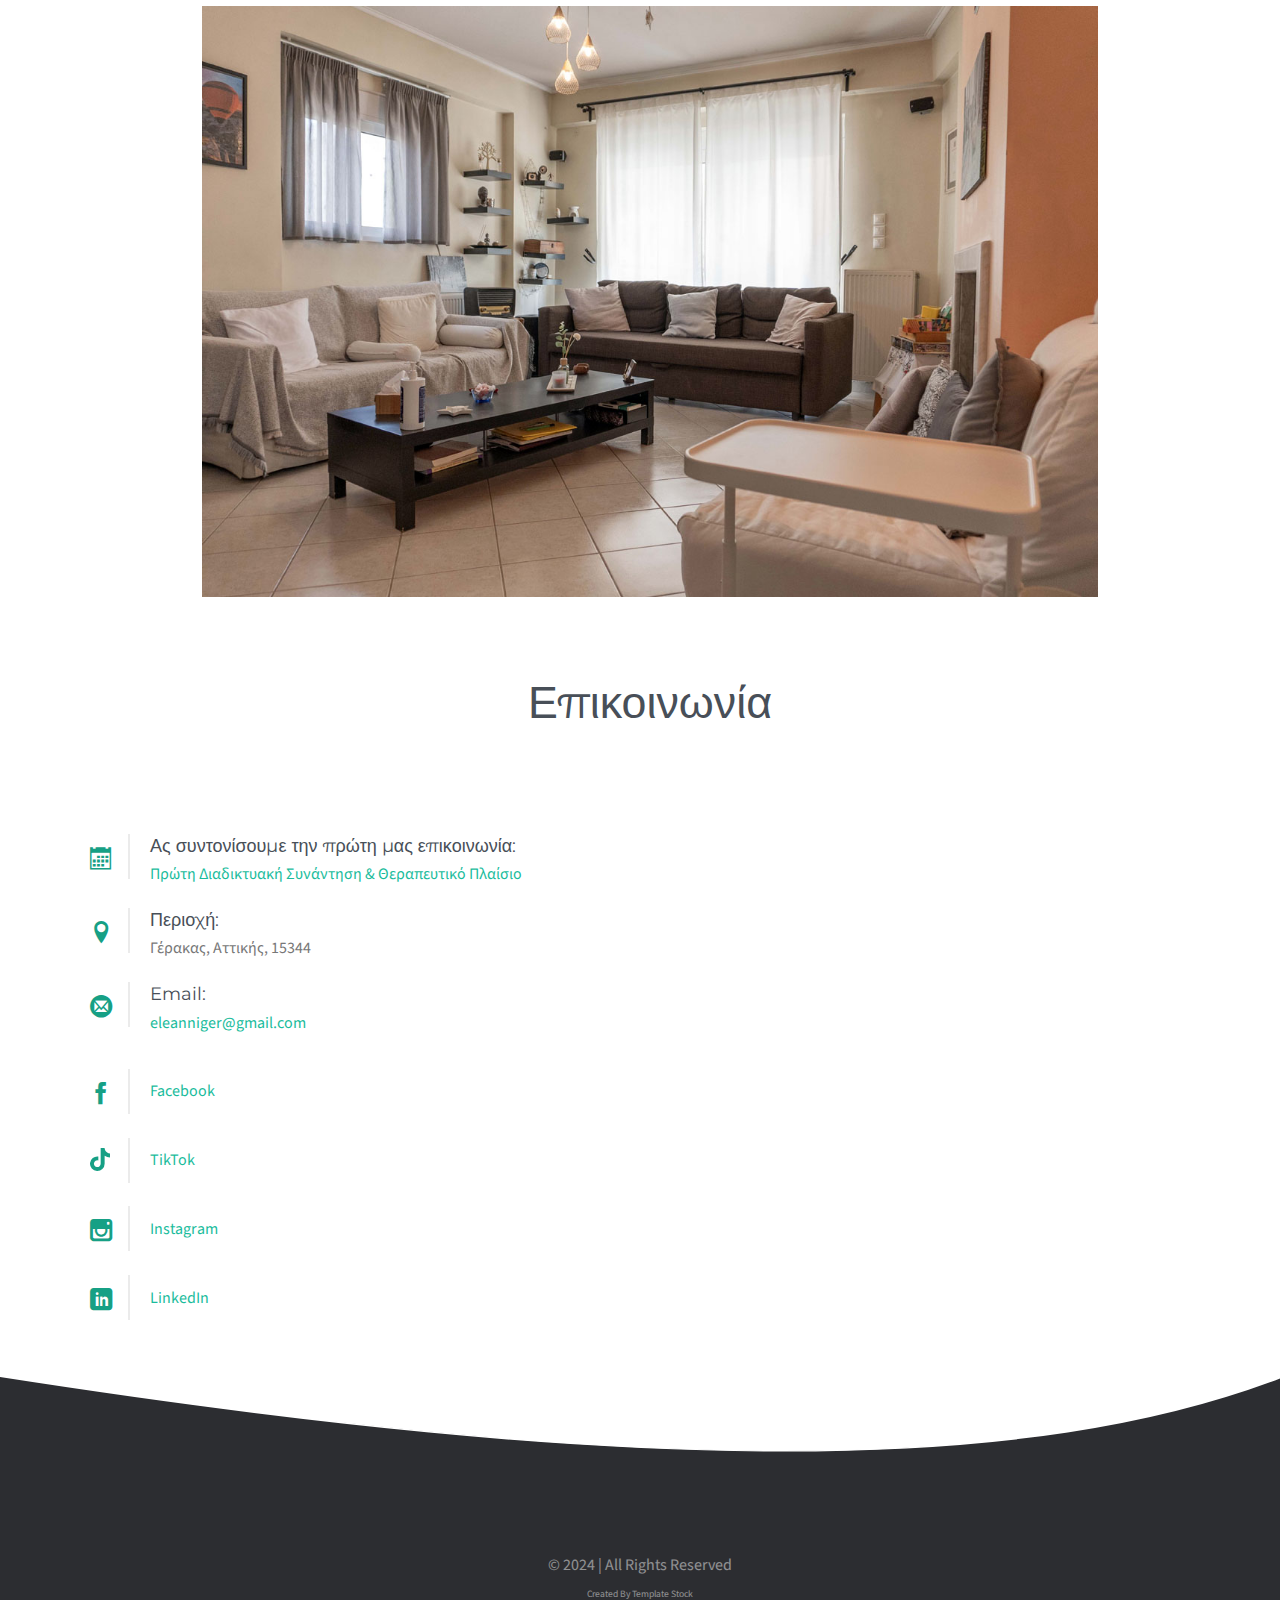
==== commit 8d6305fb: "fix: New photos." ====
--- a/index.html
+++ b/index.html
@@ -233,6 +233,7 @@
 						</div>
 					</div>
 				</div>
+				<img src="images/room.jpg" />
 			</section>
 		</div>
 		<!-- End Services Section -->
--- a/style.css
+++ b/style.css
@@ -659,6 +659,10 @@
 	margin-bottom: 10px;
 }
 
+.services img {
+	width: 80%;
+}
+
 /* *********************************************************
   Work Section
 ********************************************************* */
